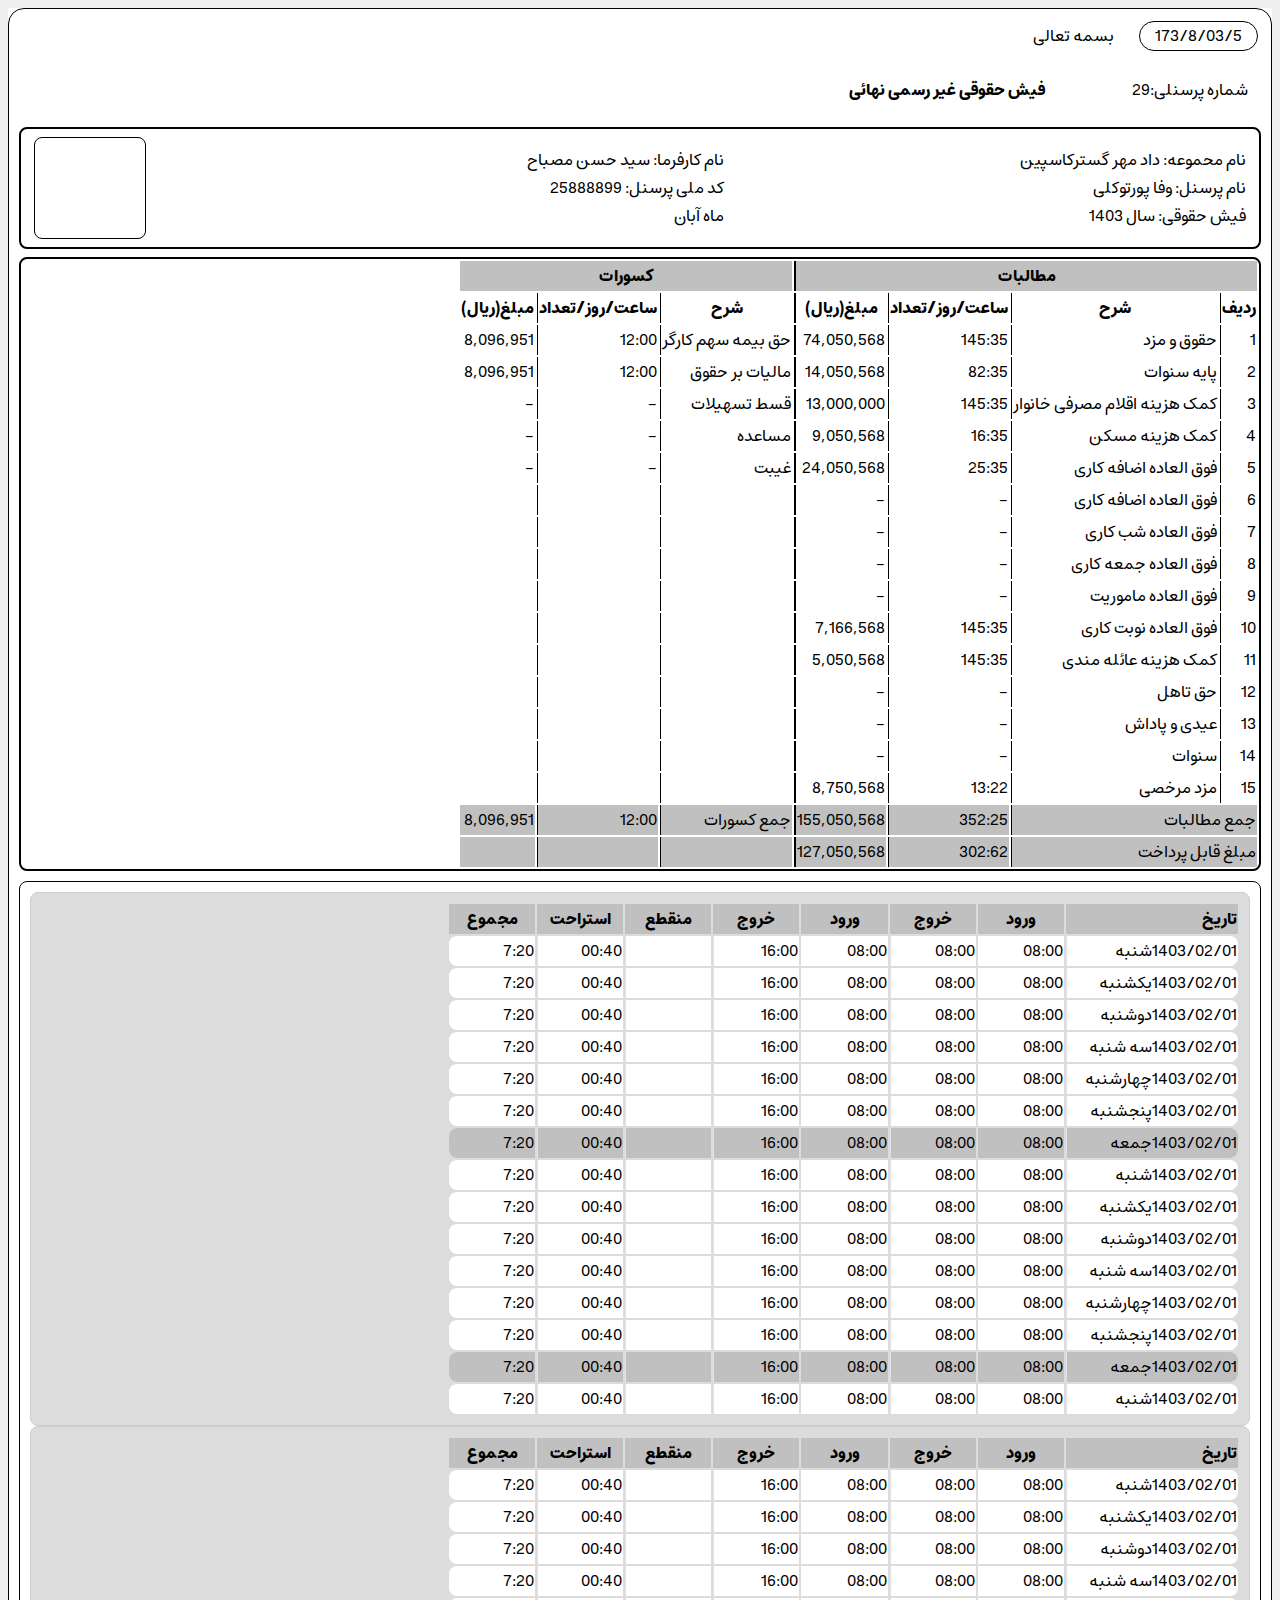
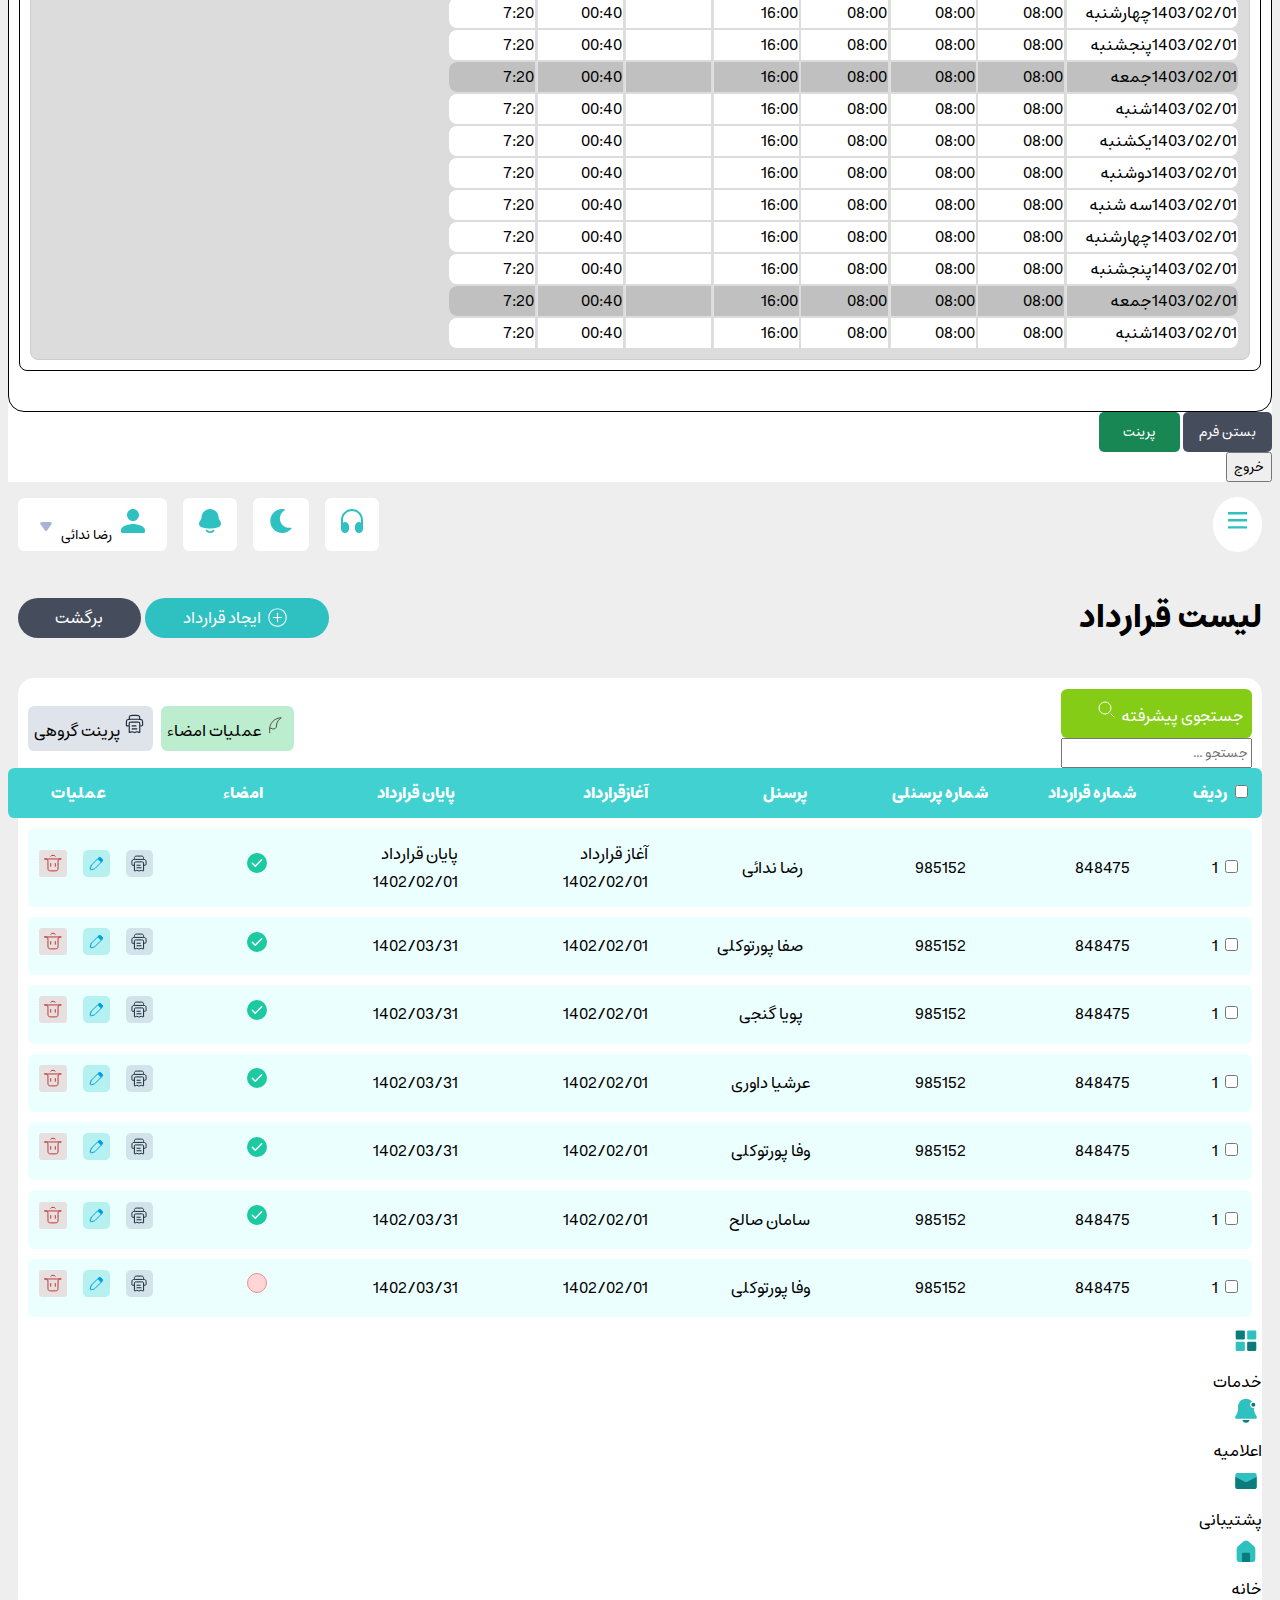
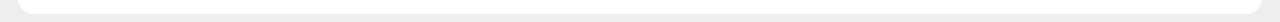
==== index.html @ 124da517 "first test" ====
<!DOCTYPE html>
<html dir="rtl" lang="en">
    <head>
    <meta charset="UTF-8">
    <meta name="viewport" content="width=device-width, initial-scale=1.0">
    <title>Document</title>
    <link rel="stylesheet" href="style.css">
    <link href="bootstrap-5.0.2-dist/css/bootstrap.css">
    <link href="https://cdn.jsdelivr.net/npm/bootstrap@5.0.2/dist/css/bootstrap.min.css" rel="stylesheet" integrity="sha384-EVSTQN3/azprG1Anm3QDgpJLIm9Nao0Yz1ztcQTwFspd3yD65VohhpuuCOmLASjC" crossorigin="anonymous">
</head>
<body>
    <div class="modal fade" id="printModal" tabindex="-1" aria-hidden="true" >
        <div style="max-width: 1400px;" class="modal-dialog">
          <div class="modal-content">
            <div  class="modal-body">
                <div id="place">
                    <div id="print" class="p-3">
                        <div style="border: 1px solid; padding: 10px; border-radius: 1rem; " class="mx-4">
                            <table class="w-100">
                                <tbody>
                                    <tr>
                                        <td style="width: 33%;">
                                            <span style="border: 1px solid; padding: 0 15px; border-radius: 1rem;">173/8/03/5</span>
                                        </td>
                                        <td style="width: 33%; text-align: center;">
                                            <span >بسمه تعالی</span>
                                        </td>
                                        <td style="width: 33%;">
                                        </td>
                                    </tr>
                                </tbody>
                            </table>
                            <table style="margin: 20px 10px;" class="w-100">
                                <tbody>
                                    <tr>
                                        <td style="width: 33%;">
                                            <span>شماره پرسنلی:29</span>
                                        </td>
                                        <td style="width: 33%; font-weight:700 ; text-align: center;">
                                            <span >فیش حقوقی غیر رسمی نهائی</span>
                                        </td>
                                        <td style="width: 33%;">
                                            <div></div>
                                        </td>
                                    </tr>
                                </tbody>
                            </table>
                            <div style="border: 2px solid;border-radius:8px; padding:5px 10px;">
                                <table class="w-100">
                                    <tbody>
                                        <tr>
                                            <td style="width: 45%;">
                                                <div>
                                                    <span>نام محموعه: داد مهر گسترکاسپین</span>
                                                </div>
                                                <div class="mt-2">
                                                    <span>نام پرسنل: وفا پورتوکلی</span>
                                                </div>
                                                <div class="mt-2">
                                                    <span>فیش حقوقی: سال 1403</span>
                                                </div>
                                            </td>
                                            <td style="width:50%; " >
                                                <div class="">
                                                    <span >نام کارفرما: سید حسن مصباح</span>
                                                </div>
                                                <div>
                                                    <span >کد ملی پرسنل: 25888899</span>
                                                </div>
                                                <div class>
                                                    <span >ماه آبان</span>
                                                </div>
                                            </td>
                                            <td style="width: 5%;">
                                                <div style="border: 1px solid; width: 110px; height:100px; border-radius: 8px;">
                                                </div>
                                            </td>
                                        </tr>
                                    </tbody>
                                </table>
                            </div>
                            <div style="overflow: hidden;border: 2px solid; border-radius: 8px ; margin-top: 8px;">
                                <table class="m-0 estesna w-100 text-center table table-striped">
                                    <thead>
                                        <tr style="background-color: silver; border-bottom: 1px solid !important;">
                                            <th style="border-left: 2px solid !important;" colspan="4">مطالبات</th>
                                            <th style="border-left: none !important;" colspan="3">کسورات</th>
                                        </tr>
                                        <tr style="border-bottom: 1px solid !important;">
                                            <th class="tableBorder">ردیف</th>
                                            <th>شرح</th>
                                            <th>ساعت/روز/تعداد</th>
                                            <th style="border-left: 2px solid !important;">مبلغ(ریال)</th>
                                            <th>شرح</th>
                                            <th>ساعت/روز/تعداد</th>
                                            <th style="border-left: none !important;" >مبلغ(ریال)</th>
                                        </tr>
                                    </thead>
                                    <tbody>
                                        <tr>
                                            <td class="tableBorder">1</td>
                                            <td >حقوق و مزد</td>
                                            <td>145:35</td>
                                            <td style="border-left: 2px solid !important;">74,050,568</td>
                                            <td>حق بیمه سهم کارگر</td>
                                            <td >12:00</td>
                                            <td style="border-left: none !important;">8,096,951</td>
                                        </tr>
                                        <tr>
                                            <td class="tableBorder">2</td>
                                            <td >پایه سنوات</td>
                                            <td>82:35</td>
                                            <td style="border-left: 2px solid !important;">14,050,568</td>
                                            <td>مالیات بر حقوق</td>
                                            <td>12:00</td>
                                            <td style="border-left: none !important;" style="border-left: none !important;">8,096,951</td>
                                        </tr>
                                        <tr>
                                            <td class="tableBorder">3</td>
                                            <td >کمک هزینه اقلام مصرفی خانوار</td>
                                            <td>145:35</td>
                                            <td style="border-left: 2px solid !important;">13,000,000</td>
                                            <td>قسط تسهیلات</td>
                                            <td>-</td>
                                            <td style="border-left: none !important;">-</td>
                                        </tr>
                                        <tr>
                                            <td class="tableBorder">4</td>
                                            <td >کمک هزینه مسکن</td>
                                            <td>16:35</td>
                                            <td style="border-left: 2px solid !important;">9,050,568</td>
                                            <td>مساعده</td>
                                            <td>-</td>
                                            <td style="border-left: none !important;">-</td>
                                        </tr>
                                        <tr>
                                            <td class="tableBorder">5</td>
                                            <td >فوق العاده اضافه کاری</td>
                                            <td>25:35</td>
                                            <td style="border-left: 2px solid !important;">24,050,568</td>
                                            <td>غیبت</td>
                                            <td>-</td>
                                            <td style="border-left: none !important;">-</td>
                                        </tr>
                                        <tr>
                                            <td class="tableBorder">6</td>
                                            <td >فوق العاده اضافه کاری</td>
                                            <td>-</td>
                                            <td style="border-left: 2px solid !important;">-</td>
                                            <td></td>
                                            <td></td>
                                            <td style="border-left: none !important;"></td>
                                        </tr>
                                        <tr>
                                            <td >7</td>
                                            <td >فوق العاده شب کاری</td>
                                            <td>-</td>
                                            <td style="border-left: 2px solid !important;">-</td>
                                            <td></td>
                                            <td></td>
                                            <td style="border-left: none !important;"></td>
                                        </tr>
                                        <tr>
                                            <td>8</td>
                                            <td >فوق العاده جمعه کاری</td>
                                            <td>-</td>
                                            <td style="border-left: 2px solid !important;">-</td>
                                            <td></td>
                                            <td></td>
                                            <td style="border-left: none !important;"></td>
                                        </tr>
                                        <tr>
                                            <td>9</td>
                                            <td >فوق العاده ماموریت</td>
                                            <td>-</td>
                                            <td style="border-left: 2px solid !important;">-</td>
                                            <td></td>
                                            <td></td>
                                            <td style="border-left: none !important;"></td>
                                        </tr>
                                        <tr>
                                            <td>10</td>
                                            <td >فوق العاده نوبت کاری</td>
                                            <td>145:35</td>
                                            <td style="border-left: 2px solid !important;">7,166,568</td>
                                            <td></td>
                                            <td></td>
                                            <td style="border-left: none !important;"></td>
                                        </tr>
                                        <tr>
                                            <td>11</td>
                                            <td >کمک هزینه عائله مندی</td>
                                            <td>145:35</td>
                                            <td style="border-left: 2px solid !important;">5,050,568</td>
                                            <td></td>
                                            <td></td>
                                            <td style="border-left: none !important;"></td>
                                        </tr>
                                        <tr>
                                            <td>12</td>
                                            <td >حق تاهل</td>
                                            <td>-</td>
                                            <td style="border-left: 2px solid !important;">-</td>
                                            <td></td>
                                            <td></td>
                                            <td style="border-left: none !important;"></td>
                                        </tr>
                                        <tr>
                                            <td>13</td>
                                            <td >عیدی و پاداش</td>
                                            <td>-</td>
                                            <td style="border-left: 2px solid !important;">-</td>
                                            <td></td>
                                            <td></td>
                                            <td style="border-left: none !important;"></td>
                                        </tr>
                                        <tr>
                                            <td>14</td>
                                            <td >سنوات</td>
                                            <td>-</td>
                                            <td style="border-left: 2px solid !important;">-</td>
                                            <td></td>
                                            <td></td>
                                            <td style="border-left: none !important;"></td>
                                        </tr>
                                        <tr>
                                            <td>15</td>
                                            <td>مزد مرخصی</td>
                                            <td>13:22</td>
                                            <td style="border-left: 2px solid !important;">8,750,568</td>
                                            <td></td>
                                            <td></td>
                                            <td style="border-left: none !important;"></td>
                                        </tr>
                                        <tr style="border-top: 1px solid black !important; border-bottom: 1px solid !important; background-color: silver;">
                                            <td colspan="2">جمع مطالبات</td>
                                            <td>352:25</td>
                                            <td style="border-left: 2px solid !important;">155,050,568</td>
                                            <td>جمع کسورات</td>
                                            <td>12:00</td>
                                            <td style="border-left: none !important;">8,096,951</td>
                                        </tr>
                                        <tr style="background-color:silver;">
                                            <td colspan="2">مبلغ قابل پرداخت</td>
                                            <td>302:62</td>
                                            <td style="border-left: 2px solid !important;">127,050,568</td>
                                            <td></td>
                                            <td></td>
                                            <td style="border-left: none !important;"></td>
                                        </tr>
                
                                    </tbody>
                                </table>
                            </div>
                
                            <div style="border: 1px solid; border-radius: 8px; margin-top: 10px;margin-bottom: 30px; padding: 10px;" class="row mx-1">
                                <div style="background-color: #DDDCDC; border: 1px solid #CCCCCC;padding: 5px; border-radius: 8px;" class="col-6">
                                    <div style="border-radius: 4px;padding: 4px; width: 100%;">
                                        <table class="w-100 text-center table">
                                            <thead style="border: 1px solid;">
                                                <tr style=" background-color: silver !important;">
                                                    <th style=" width: 20%; text-align: right;" >تاریخ</th>
                                                    <th style=" width: 10%;">ورود</th>
                                                    <th style=" width: 10%;">خروج</th>
                                                    <th style=" width: 10%;">ورود</th>
                                                    <th style=" width: 10%;">خروج</th>
                                                    <th style=" width: 10%;">منقطع</th>
                                                    <th style=" width: 10%;">استراحت</th>
                                                    <th style=" width: 10%;">مجموع</th>
                                                </tr>
                                            </thead>
                                            <tbody style="background-color: white; ">
                                                <tr>
                                                    <td style=" border-left:1px solid #e2e2e2; border-radius: 0 8px 8px 0; text-align: right;">1403/02/01شنبه</td>
                                                    <td >08:00</td>
                                                    <td style="border-left: 1px solid #e2e2e2;">08:00</td>
                                                    <td>08:00</td>
                                                    <td style="border-left: 1px solid #e2e2e2;">16:00</td>
                                                    <td style="border-left: 1px solid #e2e2e2;"></td>
                                                    <td style="border-left: 1px solid #e2e2e2;">00:40</td>
                                                    <td style="border-radius:8px 0 0 8px ;">7:20</td>
                                                </tr>
                                                <tr>
                                                    <td style=" border-left:1px solid #e2e2e2; border-radius: 0 8px 8px 0; text-align: right;">1403/02/01یکشنبه</td>
                                                    <td >08:00</td>
                                                    <td style="border-left: 1px solid #e2e2e2;">08:00</td>
                                                    <td>08:00</td>
                                                    <td style="border-left: 1px solid #e2e2e2;">16:00</td>
                                                    <td style="border-left: 1px solid #e2e2e2;"></td>
                                                    <td style="border-left: 1px solid #e2e2e2;">00:40</td>
                                                    <td style="border-radius:8px 0 0 8px ;">7:20</td>
                                                </tr>
                                                <tr>
                                                    <td style=" border-left:1px solid #e2e2e2; border-radius: 0 8px 8px 0; text-align: right;">1403/02/01دوشنبه</td>
                                                    <td >08:00</td>
                                                    <td style="border-left: 1px solid #e2e2e2;">08:00</td>
                                                    <td>08:00</td>
                                                    <td style="border-left: 1px solid #e2e2e2;">16:00</td>
                                                    <td style="border-left: 1px solid #e2e2e2;"></td>
                                                    <td style="border-left: 1px solid #e2e2e2;">00:40</td>
                                                    <td style="border-radius:8px 0 0 8px ;">7:20</td>
                                                </tr>
                                                <tr>
                                                    <td style=" border-left:1px solid #e2e2e2; border-radius: 0 8px 8px 0; text-align: right;">1403/02/01سه شنبه</td>
                                                    <td >08:00</td>
                                                    <td style="border-left: 1px solid #e2e2e2;">08:00</td>
                                                    <td>08:00</td>
                                                    <td style="border-left: 1px solid #e2e2e2;">16:00</td>
                                                    <td style="border-left: 1px solid #e2e2e2;"></td>
                                                    <td style="border-left: 1px solid #e2e2e2;">00:40</td>
                                                    <td style="border-radius:8px 0 0 8px ;">7:20</td>
                                                </tr>
                                                <tr>
                                                    <td style=" border-left:1px solid #e2e2e2; border-radius: 0 8px 8px 0; text-align: right;">1403/02/01چهارشنبه</td>
                                                    <td >08:00</td>
                                                    <td style="border-left: 1px solid #e2e2e2;">08:00</td>
                                                    <td>08:00</td>
                                                    <td style="border-left: 1px solid #e2e2e2;">16:00</td>
                                                    <td style="border-left: 1px solid #e2e2e2;"></td>
                                                    <td style="border-left: 1px solid #e2e2e2;">00:40</td>
                                                    <td style="border-radius:8px 0 0 8px ;">7:20</td>
                                                </tr>
                                                <tr>
                                                    <td style=" border-left:1px solid #e2e2e2; border-radius: 0 8px 8px 0; text-align: right;">1403/02/01پنجشنبه</td>
                                                    <td >08:00</td>
                                                    <td style="border-left: 1px solid #e2e2e2;">08:00</td>
                                                    <td>08:00</td>
                                                    <td style="border-left: 1px solid #e2e2e2;">16:00</td>
                                                    <td style="border-left: 1px solid #e2e2e2;"></td>
                                                    <td style="border-left: 1px solid #e2e2e2;">00:40</td>
                                                    <td style="border-radius:8px 0 0 8px ;">7:20</td>
                                                </tr>
                                                <tr style="background-color: silver;">
                                                    <td style=" border-left:1px solid #e2e2e2; border-radius: 0 8px 8px 0; text-align: right;">1403/02/01جمعه</td>
                                                    <td >08:00</td>
                                                    <td style="border-left: 1px solid #e2e2e2;">08:00</td>
                                                    <td>08:00</td>
                                                    <td style="border-left: 1px solid #e2e2e2;">16:00</td>
                                                    <td style="border-left: 1px solid #e2e2e2;"></td>
                                                    <td style="border-left: 1px solid #e2e2e2;">00:40</td>
                                                    <td style="border-radius:8px 0 0 8px ;">7:20</td>
                                                </tr>
                                                <tr>
                                                    <td style=" border-left:1px solid #e2e2e2; border-radius: 0 8px 8px 0; text-align: right;">1403/02/01شنبه</td>
                                                    <td >08:00</td>
                                                    <td style="border-left: 1px solid #e2e2e2;">08:00</td>
                                                    <td>08:00</td>
                                                    <td style="border-left: 1px solid #e2e2e2;">16:00</td>
                                                    <td style="border-left: 1px solid #e2e2e2;"></td>
                                                    <td style="border-left: 1px solid #e2e2e2;">00:40</td>
                                                    <td style="border-radius:8px 0 0 8px ;">7:20</td>
                                                </tr>
                                                <tr>
                                                    <td style=" border-left:1px solid #e2e2e2; border-radius: 0 8px 8px 0; text-align: right;">1403/02/01یکشنبه</td>
                                                    <td >08:00</td>
                                                    <td style="border-left: 1px solid #e2e2e2;">08:00</td>
                                                    <td>08:00</td>
                                                    <td style="border-left: 1px solid #e2e2e2;">16:00</td>
                                                    <td style="border-left: 1px solid #e2e2e2;"></td>
                                                    <td style="border-left: 1px solid #e2e2e2;">00:40</td>
                                                    <td style="border-radius:8px 0 0 8px ;">7:20</td>
                                                </tr>
                                                <tr>
                                                    <td style=" border-left:1px solid #e2e2e2; border-radius: 0 8px 8px 0; text-align: right;">1403/02/01دوشنبه</td>
                                                    <td >08:00</td>
                                                    <td style="border-left: 1px solid #e2e2e2;">08:00</td>
                                                    <td>08:00</td>
                                                    <td style="border-left: 1px solid #e2e2e2;">16:00</td>
                                                    <td style="border-left: 1px solid #e2e2e2;"></td>
                                                    <td style="border-left: 1px solid #e2e2e2;">00:40</td>
                                                    <td style="border-radius:8px 0 0 8px ;">7:20</td>
                                                </tr>
                                                <tr>
                                                    <td style=" border-left:1px solid #e2e2e2; border-radius: 0 8px 8px 0; text-align: right;">1403/02/01سه شنبه</td>
                                                    <td >08:00</td>
                                                    <td style="border-left: 1px solid #e2e2e2;">08:00</td>
                                                    <td>08:00</td>
                                                    <td style="border-left: 1px solid #e2e2e2;">16:00</td>
                                                    <td style="border-left: 1px solid #e2e2e2;"></td>
                                                    <td style="border-left: 1px solid #e2e2e2;">00:40</td>
                                                    <td style="border-radius:8px 0 0 8px ;">7:20</td>
                                                </tr>
                                                <tr>
                                                    <td style=" border-left:1px solid #e2e2e2; border-radius: 0 8px 8px 0; text-align: right;">1403/02/01چهارشنبه</td>
                                                    <td >08:00</td>
                                                    <td style="border-left: 1px solid #e2e2e2;">08:00</td>
                                                    <td>08:00</td>
                                                    <td style="border-left: 1px solid #e2e2e2;">16:00</td>
                                                    <td style="border-left: 1px solid #e2e2e2;"></td>
                                                    <td style="border-left: 1px solid #e2e2e2;">00:40</td>
                                                    <td style="border-radius:8px 0 0 8px ;">7:20</td>
                                                </tr>
                                                <tr>
                                                    <td style=" border-left:1px solid #e2e2e2; border-radius: 0 8px 8px 0; text-align: right;">1403/02/01پنجشنبه</td>
                                                    <td >08:00</td>
                                                    <td style="border-left: 1px solid #e2e2e2;">08:00</td>
                                                    <td>08:00</td>
                                                    <td style="border-left: 1px solid #e2e2e2;">16:00</td>
                                                    <td style="border-left: 1px solid #e2e2e2;"></td>
                                                    <td style="border-left: 1px solid #e2e2e2;">00:40</td>
                                                    <td style="border-radius:8px 0 0 8px ;">7:20</td>
                                                </tr>
                                                <tr style="background-color: silver;">
                                                    <td style=" border-left:1px solid #e2e2e2; border-radius: 0 8px 8px 0; text-align: right;">1403/02/01جمعه</td>
                                                    <td >08:00</td>
                                                    <td style="border-left: 1px solid #e2e2e2;">08:00</td>
                                                    <td>08:00</td>
                                                    <td style="border-left: 1px solid #e2e2e2;">16:00</td>
                                                    <td style="border-left: 1px solid #e2e2e2;"></td>
                                                    <td style="border-left: 1px solid #e2e2e2;">00:40</td>
                                                    <td style="border-radius:8px 0 0 8px ;">7:20</td>
                                                </tr>
                                                <tr>
                                                    <td style=" border-left:1px solid #e2e2e2; border-radius: 0 8px 8px 0; text-align: right;">1403/02/01شنبه</td>
                                                    <td >08:00</td>
                                                    <td style="border-left: 1px solid #e2e2e2;">08:00</td>
                                                    <td>08:00</td>
                                                    <td style="border-left: 1px solid #e2e2e2;">16:00</td>
                                                    <td style="border-left: 1px solid #e2e2e2;"></td>
                                                    <td style="border-left: 1px solid #e2e2e2;">00:40</td>
                                                    <td style="border-radius:8px 0 0 8px ;">7:20</td>
                                                </tr>
                                            </tbody>
                                        </table>
                                    </div>
                                </div>
                                <div style="background-color: #DDDCDC; border: 1px solid #CCCCCC;padding: 5px; border-radius: 8px;" class="col-6">
                                    <div style="border-radius: 4px;padding: 4px; width: 100%;">
                                        <table class="w-100 text-center table">
                                            <thead style="border: 1px solid;">
                                                <tr style=" background-color: silver !important;">
                                                    <th style=" width: 20%; text-align: right;" >تاریخ</th>
                                                    <th style=" width: 10%;">ورود</th>
                                                    <th style=" width: 10%;">خروج</th>
                                                    <th style=" width: 10%;">ورود</th>
                                                    <th style=" width: 10%;">خروج</th>
                                                    <th style=" width: 10%;">منقطع</th>
                                                    <th style=" width: 10%;">استراحت</th>
                                                    <th style=" width: 10%;">مجموع</th>
                                                </tr>
                                            </thead>
                                            <tbody style="background-color: white; ">
                                                <tr>
                                                    <td style=" border-left:1px solid #e2e2e2; border-radius: 0 8px 8px 0; text-align: right;">1403/02/01شنبه</td>
                                                    <td >08:00</td>
                                                    <td style="border-left: 1px solid #e2e2e2;">08:00</td>
                                                    <td>08:00</td>
                                                    <td style="border-left: 1px solid #e2e2e2;">16:00</td>
                                                    <td style="border-left: 1px solid #e2e2e2;"></td>
                                                    <td style="border-left: 1px solid #e2e2e2;">00:40</td>
                                                    <td style="border-radius:8px 0 0 8px ;">7:20</td>
                                                </tr>
                                                <tr>
                                                    <td style=" border-left:1px solid #e2e2e2; border-radius: 0 8px 8px 0; text-align: right;">1403/02/01یکشنبه</td>
                                                    <td >08:00</td>
                                                    <td style="border-left: 1px solid #e2e2e2;">08:00</td>
                                                    <td>08:00</td>
                                                    <td style="border-left: 1px solid #e2e2e2;">16:00</td>
                                                    <td style="border-left: 1px solid #e2e2e2;"></td>
                                                    <td style="border-left: 1px solid #e2e2e2;">00:40</td>
                                                    <td style="border-radius:8px 0 0 8px ;">7:20</td>
                                                </tr>
                                                <tr>
                                                    <td style=" border-left:1px solid #e2e2e2; border-radius: 0 8px 8px 0; text-align: right;">1403/02/01دوشنبه</td>
                                                    <td >08:00</td>
                                                    <td style="border-left: 1px solid #e2e2e2;">08:00</td>
                                                    <td>08:00</td>
                                                    <td style="border-left: 1px solid #e2e2e2;">16:00</td>
                                                    <td style="border-left: 1px solid #e2e2e2;"></td>
                                                    <td style="border-left: 1px solid #e2e2e2;">00:40</td>
                                                    <td style="border-radius:8px 0 0 8px ;">7:20</td>
                                                </tr>
                                                <tr>
                                                    <td style=" border-left:1px solid #e2e2e2; border-radius: 0 8px 8px 0; text-align: right;">1403/02/01سه شنبه</td>
                                                    <td >08:00</td>
                                                    <td style="border-left: 1px solid #e2e2e2;">08:00</td>
                                                    <td>08:00</td>
                                                    <td style="border-left: 1px solid #e2e2e2;">16:00</td>
                                                    <td style="border-left: 1px solid #e2e2e2;"></td>
                                                    <td style="border-left: 1px solid #e2e2e2;">00:40</td>
                                                    <td style="border-radius:8px 0 0 8px ;">7:20</td>
                                                </tr>
                                                <tr>
                                                    <td style=" border-left:1px solid #e2e2e2; border-radius: 0 8px 8px 0; text-align: right;">1403/02/01چهارشنبه</td>
                                                    <td >08:00</td>
                                                    <td style="border-left: 1px solid #e2e2e2;">08:00</td>
                                                    <td>08:00</td>
                                                    <td style="border-left: 1px solid #e2e2e2;">16:00</td>
                                                    <td style="border-left: 1px solid #e2e2e2;"></td>
                                                    <td style="border-left: 1px solid #e2e2e2;">00:40</td>
                                                    <td style="border-radius:8px 0 0 8px ;">7:20</td>
                                                </tr>
                                                <tr>
                                                    <td style=" border-left:1px solid #e2e2e2; border-radius: 0 8px 8px 0; text-align: right;">1403/02/01پنجشنبه</td>
                                                    <td >08:00</td>
                                                    <td style="border-left: 1px solid #e2e2e2;">08:00</td>
                                                    <td>08:00</td>
                                                    <td style="border-left: 1px solid #e2e2e2;">16:00</td>
                                                    <td style="border-left: 1px solid #e2e2e2;"></td>
                                                    <td style="border-left: 1px solid #e2e2e2;">00:40</td>
                                                    <td style="border-radius:8px 0 0 8px ;">7:20</td>
                                                </tr>
                                                <tr style="background-color: silver;">
                                                    <td style=" border-left:1px solid #e2e2e2; border-radius: 0 8px 8px 0; text-align: right;">1403/02/01جمعه</td>
                                                    <td >08:00</td>
                                                    <td style="border-left: 1px solid #e2e2e2;">08:00</td>
                                                    <td>08:00</td>
                                                    <td style="border-left: 1px solid #e2e2e2;">16:00</td>
                                                    <td style="border-left: 1px solid #e2e2e2;"></td>
                                                    <td style="border-left: 1px solid #e2e2e2;">00:40</td>
                                                    <td style="border-radius:8px 0 0 8px ;">7:20</td>
                                                </tr>
                                                <tr>
                                                    <td style=" border-left:1px solid #e2e2e2; border-radius: 0 8px 8px 0; text-align: right;">1403/02/01شنبه</td>
                                                    <td >08:00</td>
                                                    <td style="border-left: 1px solid #e2e2e2;">08:00</td>
                                                    <td>08:00</td>
                                                    <td style="border-left: 1px solid #e2e2e2;">16:00</td>
                                                    <td style="border-left: 1px solid #e2e2e2;"></td>
                                                    <td style="border-left: 1px solid #e2e2e2;">00:40</td>
                                                    <td style="border-radius:8px 0 0 8px ;">7:20</td>
                                                </tr>
                                                <tr>
                                                    <td style=" border-left:1px solid #e2e2e2; border-radius: 0 8px 8px 0; text-align: right;">1403/02/01یکشنبه</td>
                                                    <td >08:00</td>
                                                    <td style="border-left: 1px solid #e2e2e2;">08:00</td>
                                                    <td>08:00</td>
                                                    <td style="border-left: 1px solid #e2e2e2;">16:00</td>
                                                    <td style="border-left: 1px solid #e2e2e2;"></td>
                                                    <td style="border-left: 1px solid #e2e2e2;">00:40</td>
                                                    <td style="border-radius:8px 0 0 8px ;">7:20</td>
                                                </tr>
                                                <tr>
                                                    <td style=" border-left:1px solid #e2e2e2; border-radius: 0 8px 8px 0; text-align: right;">1403/02/01دوشنبه</td>
                                                    <td >08:00</td>
                                                    <td style="border-left: 1px solid #e2e2e2;">08:00</td>
                                                    <td>08:00</td>
                                                    <td style="border-left: 1px solid #e2e2e2;">16:00</td>
                                                    <td style="border-left: 1px solid #e2e2e2;"></td>
                                                    <td style="border-left: 1px solid #e2e2e2;">00:40</td>
                                                    <td style="border-radius:8px 0 0 8px ;">7:20</td>
                                                </tr>
                                                <tr>
                                                    <td style=" border-left:1px solid #e2e2e2; border-radius: 0 8px 8px 0; text-align: right;">1403/02/01سه شنبه</td>
                                                    <td >08:00</td>
                                                    <td style="border-left: 1px solid #e2e2e2;">08:00</td>
                                                    <td>08:00</td>
                                                    <td style="border-left: 1px solid #e2e2e2;">16:00</td>
                                                    <td style="border-left: 1px solid #e2e2e2;"></td>
                                                    <td style="border-left: 1px solid #e2e2e2;">00:40</td>
                                                    <td style="border-radius:8px 0 0 8px ;">7:20</td>
                                                </tr>
                                                <tr>
                                                    <td style=" border-left:1px solid #e2e2e2; border-radius: 0 8px 8px 0; text-align: right;">1403/02/01چهارشنبه</td>
                                                    <td >08:00</td>
                                                    <td style="border-left: 1px solid #e2e2e2;">08:00</td>
                                                    <td>08:00</td>
                                                    <td style="border-left: 1px solid #e2e2e2;">16:00</td>
                                                    <td style="border-left: 1px solid #e2e2e2;"></td>
                                                    <td style="border-left: 1px solid #e2e2e2;">00:40</td>
                                                    <td style="border-radius:8px 0 0 8px ;">7:20</td>
                                                </tr>
                                                <tr>
                                                    <td style=" border-left:1px solid #e2e2e2; border-radius: 0 8px 8px 0; text-align: right;">1403/02/01پنجشنبه</td>
                                                    <td >08:00</td>
                                                    <td style="border-left: 1px solid #e2e2e2;">08:00</td>
                                                    <td>08:00</td>
                                                    <td style="border-left: 1px solid #e2e2e2;">16:00</td>
                                                    <td style="border-left: 1px solid #e2e2e2;"></td>
                                                    <td style="border-left: 1px solid #e2e2e2;">00:40</td>
                                                    <td style="border-radius:8px 0 0 8px ;">7:20</td>
                                                </tr>
                                                <tr style="background-color: silver;">
                                                    <td style=" border-left:1px solid #e2e2e2; border-radius: 0 8px 8px 0; text-align: right;">1403/02/01جمعه</td>
                                                    <td >08:00</td>
                                                    <td style="border-left: 1px solid #e2e2e2;">08:00</td>
                                                    <td>08:00</td>
                                                    <td style="border-left: 1px solid #e2e2e2;">16:00</td>
                                                    <td style="border-left: 1px solid #e2e2e2;"></td>
                                                    <td style="border-left: 1px solid #e2e2e2;">00:40</td>
                                                    <td style="border-radius:8px 0 0 8px ;">7:20</td>
                                                </tr>
                                                <tr>
                                                    <td style=" border-left:1px solid #e2e2e2; border-radius: 0 8px 8px 0; text-align: right;">1403/02/01شنبه</td>
                                                    <td >08:00</td>
                                                    <td style="border-left: 1px solid #e2e2e2;">08:00</td>
                                                    <td>08:00</td>
                                                    <td style="border-left: 1px solid #e2e2e2;">16:00</td>
                                                    <td style="border-left: 1px solid #e2e2e2;"></td>
                                                    <td style="border-left: 1px solid #e2e2e2;">00:40</td>
                                                    <td style="border-radius:8px 0 0 8px ;">7:20</td>
                                                </tr>
                                            </tbody>
                                        </table>
                                    </div>
                                </div>
                            </div>
                        </div>
                        <div class="mt-3 mx-4" id="footer-button">
                            <button data-bs-dismiss="modal" style="background-color:#454D5C; color: white; border: none; padding: .5rem 1rem; border-radius: 5px;">بستن فرم</button>
                            <button id="print-modal" style="background-color:#198754; color: white; border: none; padding: .5rem 1.5rem; border-radius: 5px;">پرینت</button>
                        </div>
                    </div>
                </div>
            </div>
            <div class="modal-footer justify-content-center">
              <button type="button" class="btn btn-secondary" data-bs-dismiss="modal">خروج</button>
            </div>
          </div>
        </div>
    </div>

    <div id="container">
        <!-- slidebar -->
        <div id="sideBar">
            <div class="logo">
                <svg width="116" height="116" viewBox="0 0 116 116" fill="none" xmlns="http://www.w3.org/2000/svg">
                    <path d="M16.1426 53.657L33.6261 42.3713V70.4851L57.9687 85.0907L81.8682 70.4851V57.2066H57.9687L81.8682 41.9375H99.7937V82.2139L57.9687 106.556L16.1426 82.2139V53.657Z" fill="white"/>
                    <path d="M45.3549 51.0109V35.2987L73.5788 18.2583L86.6358 26.0036L45.3549 51.0109Z" fill="white"/>
                    <path d="M57.6729 9.40649L69.375 15.8248L16.3177 48.8627V34.256L57.6729 9.40649Z" fill="white"/>
                </svg>
                
                
            </div>
            <div class="buttons">
                <button><svg width="25" height="25" viewBox="0 0 22 20" fill="none" xmlns="http://www.w3.org/2000/svg">
                    <path d="M4.90479 10.633C4.90479 9.50149 4.90479 8.93576 5.14786 8.43848C5.39094 7.94119 5.84744 7.57302 6.76045 6.83667L7.6461 6.12239C9.29634 4.79145 10.1215 4.12598 11.1043 4.12598C12.0872 4.12598 12.9123 4.79145 14.5626 6.12239L15.4482 6.83667C16.3612 7.57302 16.8177 7.94119 17.0608 8.43848C17.3039 8.93576 17.3039 9.50149 17.3039 10.633V14.1666C17.3039 15.738 17.3039 16.5236 16.7851 17.0118C16.2663 17.4999 15.4313 17.4999 13.7613 17.4999H8.44739C6.77739 17.4999 5.94239 17.4999 5.42359 17.0118C4.90479 16.5236 4.90479 15.738 4.90479 14.1666V10.633Z" stroke="#F5F5F5" stroke-opacity="0.933333" stroke-width="1.5"/>
                    <path d="M13.3185 17.5V13.5C13.3185 12.9477 12.8708 12.5 12.3185 12.5H9.89026C9.33797 12.5 8.89026 12.9477 8.89026 13.5V17.5" stroke="#F5F5F5" stroke-opacity="0.933333" stroke-width="1.5" stroke-linecap="round" stroke-linejoin="round"/>
                </svg>
                صفحه اصلی</button>
                <button><svg width="25" height="25" viewBox="0 0 23 21" fill="none" xmlns="http://www.w3.org/2000/svg">
                    <path d="M19.7983 11V8.2C19.7983 7.0799 19.7983 6.51984 19.5804 6.09202C19.3886 5.71569 19.0826 5.40973 18.7063 5.21799C18.2785 5 17.7184 5 16.5983 5H7.99834C6.87823 5 6.31818 5 5.89036 5.21799C5.51403 5.40973 5.20807 5.71569 5.01633 6.09202C4.79834 6.51984 4.79834 7.07989 4.79834 8.2V13.8C4.79834 14.9201 4.79834 15.4802 5.01633 15.908C5.20807 16.2843 5.51403 16.5903 5.89036 16.782C6.31818 17 6.87823 17 7.99834 17H14.7983" stroke="#F5F5F5" stroke-opacity="0.933333" stroke-linecap="round"/>
                    <path d="M8.79834 13H12.7983" stroke="#F5F5F5" stroke-opacity="0.933333" stroke-linecap="round"/>
                    <path d="M8.79834 9H15.7983" stroke="#F5F5F5" stroke-opacity="0.933333" stroke-linecap="round"/>
                    <circle cx="18.7983" cy="15" r="1.5" stroke="#F5F5F5" stroke-opacity="0.933333"/>
                    <path d="M20.7983 20C20.7983 20 20.2983 19 18.7983 19C17.2983 19 16.7983 20 16.7983 20" stroke="#F5F5F5" stroke-opacity="0.933333" stroke-linecap="round"/>
                </svg>
                اطلاعات کارفرما</button>
                <button><svg width="25" height="25" viewBox="0 0 23 20" fill="none" xmlns="http://www.w3.org/2000/svg">
                    <path d="M13.5844 6.66663C13.5844 7.74295 12.6478 8.66663 11.4275 8.66663C10.2071 8.66663 9.27051 7.74295 9.27051 6.66663C9.27051 5.5903 10.2071 4.66663 11.4275 4.66663C12.6478 4.66663 13.5844 5.5903 13.5844 6.66663Z" stroke="#F5F5F5" stroke-opacity="0.933333" stroke-linecap="round"/>
                    <path d="M13.0359 5.46979C13.2016 5.19978 13.4517 4.97736 13.7584 4.83503C14.0654 4.69259 14.4124 4.63825 14.7548 4.68066C15.0971 4.72306 15.4149 4.85969 15.6689 5.06928C15.9226 5.27862 16.1004 5.55038 16.185 5.84769C16.2696 6.14466 16.2588 6.4581 16.1535 6.74995C16.0481 7.0422 15.8511 7.30339 15.5824 7.4974C15.3134 7.69161 14.986 7.80852 14.6413 7.82978C14.2965 7.85104 13.9544 7.77538 13.6589 7.61482" stroke="#F5F5F5" stroke-opacity="0.933333"/>
                    <path d="M9.819 5.46979C9.65332 5.19978 9.40326 4.97736 9.09651 4.83503C8.78956 4.69259 8.44249 4.63825 8.10015 4.68066C7.75786 4.72306 7.44004 4.85969 7.18604 5.06928C6.93235 5.27862 6.75455 5.55038 6.66988 5.84769C6.58532 6.14466 6.5961 6.4581 6.70139 6.74995C6.80683 7.0422 7.00379 7.30339 7.2725 7.4974C7.54149 7.69161 7.86892 7.80852 8.21365 7.82978C8.55841 7.85104 8.90051 7.77538 9.19607 7.61482" stroke="#F5F5F5" stroke-opacity="0.933333"/>
                    <path d="M11.4275 10.4166C14.9066 10.4166 15.9008 12.9673 16.1849 14.4251C16.2905 14.9672 15.8508 15.4166 15.2985 15.4166H7.5564C7.00411 15.4166 6.56441 14.9672 6.67006 14.4251C6.95415 12.9673 7.94834 10.4166 11.4275 10.4166Z" stroke="#F5F5F5" stroke-opacity="0.933333" stroke-linecap="round"/>
                    <path d="M17.8387 12.6647L17.3589 12.8053V12.8053L17.8387 12.6647ZM12.3903 10.4883L12.0314 10.1401L11.359 10.8331L12.313 10.9823L12.3903 10.4883ZM16.0163 13.75L15.5384 13.897L15.6469 14.25H16.0163V13.75ZM14.5273 10.0834C15.3863 10.0834 15.9924 10.4591 16.4406 10.9853C16.9007 11.5255 17.1875 12.2203 17.3589 12.8053L18.3185 12.524C18.1282 11.8745 17.7911 11.0286 17.2018 10.3368C16.6006 9.63096 15.7318 9.08337 14.5273 9.08337V10.0834ZM12.7491 10.8365C13.18 10.3924 13.7474 10.0834 14.5273 10.0834V9.08337C13.4414 9.08337 12.6244 9.52903 12.0314 10.1401L12.7491 10.8365ZM12.313 10.9823C14.331 11.2978 15.1731 12.7091 15.5384 13.897L16.4942 13.6031C16.0684 12.2183 15.011 10.392 12.4675 9.9943L12.313 10.9823ZM16.9579 13.25H16.0163V14.25H16.9579V13.25ZM17.3589 12.8053C17.393 12.9217 17.3657 13.0218 17.2997 13.101C17.2298 13.1849 17.1096 13.25 16.9579 13.25V14.25C17.8266 14.25 18.5954 13.4688 18.3185 12.524L17.3589 12.8053Z" fill="#F5F5F5" fill-opacity="0.933333"/>
                    <path d="M10.4647 10.4883L10.542 10.9823L11.496 10.8331L10.8236 10.1401L10.4647 10.4883ZM5.01625 12.6646L4.53643 12.524H4.53643L5.01625 12.6646ZM6.83868 13.75V14.25H7.20805L7.3166 13.897L6.83868 13.75ZM8.32774 10.0834C9.10759 10.0834 9.67498 10.3924 10.1059 10.8365L10.8236 10.1401C10.2306 9.52903 9.41357 9.08337 8.32774 9.08337V10.0834ZM5.49608 12.8053C5.6675 12.2203 5.95429 11.5255 6.41443 10.9853C6.86257 10.4591 7.46865 10.0834 8.32774 10.0834V9.08337C7.12317 9.08337 6.25441 9.63096 5.65316 10.3368C5.06391 11.0286 4.72678 11.8745 4.53643 12.524L5.49608 12.8053ZM5.89705 13.25C5.74539 13.25 5.62519 13.1849 5.55524 13.101C5.48927 13.0218 5.46195 12.9217 5.49608 12.8053L4.53643 12.524C4.25958 13.4688 5.02841 14.25 5.89705 14.25V13.25ZM6.83868 13.25H5.89705V14.25H6.83868V13.25ZM7.3166 13.897C7.68186 12.7091 8.52397 11.2978 10.542 10.9823L10.3875 9.9943C7.84401 10.392 6.78656 12.2183 6.36077 13.6031L7.3166 13.897Z" fill="#F5F5F5" fill-opacity="0.933333"/>
                </svg>
                اطلاعات کارگاه</button>
                <button><svg width="25" height="25" viewBox="0 0 23 20" fill="none" xmlns="http://www.w3.org/2000/svg">
                    <path d="M13.4479 2.82905L12.9507 2.88189V2.88189L13.4479 2.82905ZM13.3725 2.34688L13.8462 2.18701L13.8462 2.187L13.3725 2.34688ZM13.5873 3.66718L13.1316 3.87279L13.1316 3.8728L13.5873 3.66718ZM14.8306 4.19931L14.9965 4.671L14.8306 4.19931ZM15.5333 3.72162L15.2283 3.32543L15.5333 3.72162ZM15.6365 3.64216L15.3315 3.24596V3.24596L15.6365 3.64216ZM16.115 3.31717L15.9234 2.85532V2.85532L16.115 3.31717ZM16.9705 3.35951L17.2067 2.91882L16.9705 3.35951ZM17.4145 3.73014L17.7572 3.366V3.366L17.4145 3.73014ZM18.2065 4.47534L17.8639 4.83952L17.8687 4.84392L18.2065 4.47534ZM18.2065 4.47536L18.5492 4.11119L18.5444 4.10678L18.2065 4.47536ZM18.4848 4.75849L18.0836 5.0569L18.0836 5.0569L18.4848 4.75849ZM18.5405 5.86898L18.9694 6.12581L18.9694 6.12581L18.5405 5.86898ZM18.2918 6.17852L18.6691 6.5066V6.5066L18.2918 6.17852ZM17.8578 6.726L17.4105 6.50252L17.4105 6.50253L17.8578 6.726ZM18.413 8.11361L18.5827 7.64328L18.5826 7.64328L18.413 8.11361ZM19.1049 8.21054L19.0581 8.70834L19.1049 8.21054ZM19.2342 8.2227L19.281 7.7249L19.2342 8.2227ZM19.7175 8.29222L19.5635 8.76792L19.5635 8.76792L19.7175 8.29222ZM20.3856 9.02613L20.8736 8.91739L20.8736 8.91739L20.3856 9.02613ZM20.3856 10.9737L19.8976 10.865V10.865L20.3856 10.9737ZM19.7174 11.7077L19.5635 11.232L19.7174 11.7077ZM19.2343 11.7772L19.1875 11.2794L19.1845 11.2797L19.2343 11.7772ZM19.2343 11.7772L19.2811 12.275L19.284 12.2747L19.2343 11.7772ZM19.105 11.7894L19.0581 11.2916L19.0403 11.2932L19.0228 11.2962L19.105 11.7894ZM19.1049 11.7894L19.1518 12.2872L19.1695 12.2855L19.1871 12.2826L19.1049 11.7894ZM18.4135 11.8862L18.5831 12.3566L18.5831 12.3566L18.4135 11.8862ZM17.8582 13.274L18.3054 13.0505L18.3054 13.0505L17.8582 13.274ZM18.292 13.8211L18.692 13.5211L18.6811 13.5067L18.6693 13.4931L18.292 13.8211ZM18.292 13.8212L17.892 14.1212L17.9028 14.1356L17.9147 14.1492L18.292 13.8212ZM18.5404 14.1305L18.1115 14.3874L18.1115 14.3874L18.5404 14.1305ZM18.4848 15.2412L18.886 15.5396L18.886 15.5396L18.4848 15.2412ZM18.2067 15.5241L18.5493 15.8882L18.2067 15.5241ZM17.4146 16.2694L17.0719 15.9053H17.0719L17.4146 16.2694ZM16.9705 16.64L17.2067 17.0807L17.2067 17.0807L16.9705 16.64ZM16.115 16.6824L16.3066 16.2205L16.3066 16.2205L16.115 16.6824ZM15.6366 16.3574L15.9416 15.9612L15.9345 15.9557L15.9272 15.9505L15.6366 16.3574ZM15.6365 16.3574L15.3315 16.7536L15.3386 16.759L15.3459 16.7643L15.6365 16.3574ZM15.5335 16.2781L15.8385 15.8819L15.8385 15.8819L15.5335 16.2781ZM14.8305 15.8002L14.9963 15.3285L14.9963 15.3285L14.8305 15.8002ZM13.5874 16.3322L14.0432 16.5379L14.0432 16.5379L13.5874 16.3322ZM13.4479 17.1707L13.9382 17.2688L13.9427 17.2463L13.9451 17.2236L13.4479 17.1707ZM13.4479 17.1707L12.9576 17.0727L12.9528 17.0967L12.9504 17.121L13.4479 17.1707ZM13.4479 17.1708L13.9451 17.2236L13.9454 17.2205L13.4479 17.1708ZM13.3725 17.6531L12.8987 17.4932V17.4932L13.3725 17.6531ZM12.6429 18.3093L12.5339 17.8213L12.5339 17.8213L12.6429 18.3093ZM10.4633 18.3093L10.3543 18.7973H10.3543L10.4633 18.3093ZM9.73359 17.6531L10.2073 17.4932H10.2073L9.73359 17.6531ZM9.65819 17.1709L9.16099 17.2237L9.65819 17.1709ZM9.51871 16.3327L9.06295 16.5383L9.06295 16.5383L9.51871 16.3327ZM8.27545 15.8006L8.10959 15.3289L8.10958 15.3289L8.27545 15.8006ZM7.57277 16.2783L7.85012 16.6943L7.86429 16.6848L7.87778 16.6745L7.57277 16.2783ZM7.57276 16.2783L7.29541 15.8622L7.28124 15.8717L7.26775 15.8821L7.57276 16.2783ZM7.46952 16.3578L7.77453 16.7539L7.77453 16.7539L7.46952 16.3578ZM6.99099 16.6828L6.79946 16.2209L6.79946 16.2209L6.99099 16.6828ZM6.13554 16.6404L5.89934 17.0811L5.89935 17.0811L6.13554 16.6404ZM5.69143 16.2698L6.03407 15.9056L5.69143 16.2698ZM4.89947 15.5246L5.24211 15.1604L4.89947 15.5246ZM4.62116 15.2414L4.21997 15.5398L4.21997 15.5398L4.62116 15.2414ZM4.56554 14.131L4.13654 13.8741L4.13654 13.8741L4.56554 14.131ZM4.81417 13.8214L5.19156 14.1496L5.19828 14.1415L4.81417 13.8214ZM4.81417 13.8214L4.43678 13.4932L4.43006 13.5013L4.81417 13.8214ZM5.24826 13.2739L5.69554 13.4974L5.69554 13.4974L5.24826 13.2739ZM4.69303 11.8863L4.8627 11.416H4.86269L4.69303 11.8863ZM4.00108 11.7894L4.04792 11.2916L4.04792 11.2916L4.00108 11.7894ZM3.87189 11.7772L3.82449 12.275L3.82506 12.275L3.87189 11.7772ZM3.87186 11.7772L3.91927 11.2795L3.9187 11.2794L3.87186 11.7772ZM3.38858 11.7077L3.54256 11.232L3.54256 11.232L3.38858 11.7077ZM2.72047 10.9738L2.23243 11.0825H2.23243L2.72047 10.9738ZM2.72048 9.02606L2.23246 8.91729L2.72048 9.02606ZM3.3885 8.29224L3.23449 7.81655H3.23449L3.3885 8.29224ZM3.872 8.22269L3.91884 8.72049H3.91884L3.872 8.22269ZM4.00111 8.21054L3.95428 7.71274H3.95427L4.00111 8.21054ZM4.69352 8.11352L4.52377 7.64322H4.52377L4.69352 8.11352ZM5.24867 6.72613L5.69599 6.50274L5.69599 6.50274L5.24867 6.72613ZM4.8143 6.17825L4.437 6.50634H4.437L4.8143 6.17825ZM4.56552 5.86849L4.13649 6.12527L4.13649 6.12527L4.56552 5.86849ZM4.62113 4.75821L4.21991 4.45985L4.21991 4.45985L4.62113 4.75821ZM4.89962 4.47486L5.24226 4.83901L4.89962 4.47486ZM5.69147 3.72978L6.03411 4.09393L6.03965 4.08872L6.04503 4.08334L5.69147 3.72978ZM5.69148 3.72978L5.34884 3.36564L5.3433 3.37085L5.33792 3.37623L5.69148 3.72978ZM6.13558 3.35912L5.89938 2.91842L6.13558 3.35912ZM6.99103 3.31679L7.18256 2.85493L7.18256 2.85493L6.99103 3.31679ZM7.46956 3.6418L7.16455 4.03799L7.16455 4.03799L7.46956 3.6418ZM7.573 3.72143L7.87801 3.32523L7.878 3.32523L7.573 3.72143ZM8.27535 4.19894L8.10942 4.67061L8.10942 4.67061L8.27535 4.19894ZM9.51881 3.66673L9.06302 3.46118L9.51881 3.66673ZM9.6582 2.82894L10.1554 2.88178L9.6582 2.82894ZM9.73356 2.34696L10.2073 2.5068L10.2073 2.50679L9.73356 2.34696ZM10.4634 1.69062L10.3545 1.20261V1.20261L10.4634 1.69062ZM12.6428 1.69064L12.5339 2.17863L12.5339 2.17863L12.6428 1.69064ZM13.9451 2.77621C13.9211 2.5502 13.9035 2.35666 13.8462 2.18701L12.8987 2.50675C12.912 2.546 12.9212 2.60427 12.9507 2.88189L13.9451 2.77621ZM14.0431 3.46156C14.0389 3.45213 14.0242 3.41258 14.0055 3.29049C13.9872 3.17107 13.9701 3.01172 13.9451 2.77621L12.9507 2.88189C12.9747 3.10771 12.9944 3.29436 13.0171 3.44214C13.0393 3.58724 13.0699 3.73609 13.1316 3.87279L14.0431 3.46156ZM14.6648 3.72763C14.4199 3.81374 14.1499 3.69816 14.0431 3.46156L13.1316 3.8728C13.4518 4.58259 14.2619 4.92933 14.9965 4.671L14.6648 3.72763ZM15.2283 3.32543C15.0406 3.46991 14.9135 3.56757 14.8145 3.63675C14.7132 3.70748 14.6745 3.7242 14.6648 3.72763L14.9965 4.671C15.138 4.62124 15.2668 4.54062 15.3871 4.45655C15.5097 4.37093 15.6583 4.25634 15.8383 4.11781L15.2283 3.32543ZM15.3315 3.24596L15.2283 3.32543L15.8383 4.11781L15.9415 4.03835L15.3315 3.24596ZM15.9234 2.85532C15.7251 2.93756 15.5447 3.08183 15.3315 3.24596L15.9415 4.03835C16.2034 3.83672 16.2605 3.79811 16.3065 3.77903L15.9234 2.85532ZM17.2067 2.91882C16.8101 2.70626 16.3391 2.68295 15.9234 2.85532L16.3065 3.77903C16.4451 3.72157 16.6021 3.72934 16.7343 3.8002L17.2067 2.91882ZM17.7572 3.366C17.5612 3.18162 17.3959 3.02023 17.2067 2.91882L16.7343 3.8002C16.7782 3.82372 16.8312 3.86778 17.0719 4.09429L17.7572 3.366ZM18.5492 4.1112L17.7572 3.366L17.0719 4.09429L17.8639 4.83949L18.5492 4.1112ZM18.5444 4.10678L18.5444 4.10677L17.8687 4.84392L17.8687 4.84394L18.5444 4.10678ZM18.886 4.46008C18.8003 4.34483 18.6841 4.23817 18.5492 4.11122L17.8639 4.8395C18.0297 4.99551 18.0639 5.03034 18.0836 5.0569L18.886 4.46008ZM18.9694 6.12581C19.2813 5.60485 19.2484 4.94726 18.886 4.46008L18.0836 5.0569C18.2044 5.2193 18.2154 5.43849 18.1115 5.61215L18.9694 6.12581ZM18.6691 6.5066C18.7907 6.36678 18.8957 6.24905 18.9694 6.12581L18.1115 5.61214C18.0944 5.64055 18.0639 5.67863 17.9145 5.85043L18.6691 6.5066ZM18.305 6.94947C18.3081 6.94325 18.3253 6.91318 18.3905 6.83265C18.4535 6.7547 18.5409 6.65411 18.6691 6.5066L17.9145 5.85043C17.7912 5.99225 17.6899 6.10866 17.613 6.20375C17.5381 6.29625 17.4641 6.39526 17.4105 6.50252L18.305 6.94947ZM18.5826 7.64328C18.3011 7.54171 18.1713 7.21722 18.305 6.94947L17.4105 6.50253C17.0092 7.30576 17.3987 8.27926 18.2433 8.58394L18.5826 7.64328ZM19.1518 7.71274C18.9571 7.69442 18.8245 7.68187 18.7251 7.66893C18.6224 7.65556 18.5892 7.64564 18.5827 7.64328L18.2433 8.58394C18.3561 8.62463 18.478 8.64521 18.596 8.66057C18.7173 8.67635 18.871 8.69073 19.0581 8.70834L19.1518 7.71274ZM19.281 7.7249L19.1518 7.71274L19.0581 8.70834L19.1873 8.7205L19.281 7.7249ZM19.8715 7.81652C19.7014 7.76146 19.5075 7.74621 19.281 7.7249L19.1873 8.7205C19.4656 8.74669 19.5242 8.75519 19.5635 8.76792L19.8715 7.81652ZM20.8736 8.91739C20.7581 8.39886 20.3769 7.98012 19.8715 7.81652L19.5635 8.76792C19.732 8.82245 19.8591 8.96203 19.8976 9.13488L20.8736 8.91739ZM20.9095 9.51387C20.9095 9.28634 20.9125 9.0919 20.8736 8.91739L19.8976 9.13487C19.9066 9.17522 19.9095 9.23432 19.9095 9.51387H20.9095ZM20.9095 10.4862V9.51387H19.9095V10.4862H20.9095ZM20.8737 11.0824C20.9125 10.908 20.9095 10.7136 20.9095 10.4862H19.9095C19.9095 10.7656 19.9066 10.8247 19.8976 10.865L20.8737 11.0824ZM19.8714 12.1834C20.3769 12.0198 20.7581 11.601 20.8737 11.0824L19.8976 10.865C19.8591 11.0379 19.732 11.1775 19.5635 11.232L19.8714 12.1834ZM19.2811 12.275C19.5076 12.2537 19.7013 12.2385 19.8714 12.1834L19.5635 11.232C19.5242 11.2447 19.4656 11.2532 19.1875 11.2794L19.2811 12.275ZM19.284 12.2747L19.284 12.2747L19.1845 11.2797L19.1845 11.2797L19.284 12.2747ZM19.1518 12.2872L19.2811 12.275L19.1874 11.2794L19.0581 11.2916L19.1518 12.2872ZM19.1871 12.2826L19.1872 12.2826L19.0228 11.2962L19.0227 11.2962L19.1871 12.2826ZM18.5831 12.3566C18.5896 12.3542 18.6228 12.3443 18.7254 12.331C18.8247 12.318 18.9573 12.3055 19.1518 12.2872L19.0581 11.2916C18.8711 11.3092 18.7176 11.3235 18.5964 11.3393C18.4785 11.3547 18.3566 11.3752 18.2439 11.4159L18.5831 12.3566ZM18.3054 13.0505C18.1716 12.7827 18.3014 12.4581 18.5831 12.3566L18.2439 11.4159C17.399 11.7205 17.0094 12.6942 17.4109 13.4976L18.3054 13.0505ZM18.6693 13.4931C18.5411 13.3457 18.4538 13.2451 18.3908 13.1672C18.3257 13.0868 18.3085 13.0567 18.3054 13.0505L17.4109 13.4976C17.4645 13.6048 17.5385 13.7037 17.6133 13.7962C17.6902 13.8912 17.7914 14.0075 17.9147 14.1492L18.6693 13.4931ZM18.692 13.5212L18.692 13.5211L17.892 14.1211L17.892 14.1212L18.692 13.5212ZM18.9694 13.8736C18.8957 13.7504 18.7908 13.6328 18.6693 13.4931L17.9147 14.1492C18.064 14.3209 18.0945 14.359 18.1115 14.3874L18.9694 13.8736ZM18.886 15.5396C19.2485 15.0524 19.2814 14.3946 18.9694 13.8736L18.1115 14.3874C18.2155 14.561 18.2045 14.7803 18.0837 14.9427L18.886 15.5396ZM18.5493 15.8882C18.6842 15.7614 18.8003 15.6548 18.886 15.5396L18.0837 14.9427C18.0639 14.9692 18.0297 15.004 17.864 15.16L18.5493 15.8882ZM17.7572 16.6336L18.5493 15.8882L17.864 15.16L17.0719 15.9053L17.7572 16.6336ZM17.2067 17.0807C17.3959 16.9793 17.5613 16.8179 17.7572 16.6336L17.0719 15.9053C16.8312 16.1318 16.7782 16.1758 16.7343 16.1994L17.2067 17.0807ZM15.9235 17.1442C16.3391 17.3166 16.8101 17.2933 17.2067 17.0807L16.7343 16.1994C16.6021 16.2702 16.4451 16.278 16.3066 16.2205L15.9235 17.1442ZM15.3315 16.7536C15.5447 16.9177 15.7252 17.062 15.9235 17.1442L16.3066 16.2205C16.2606 16.2014 16.2035 16.1628 15.9416 15.9612L15.3315 16.7536ZM15.3459 16.7643L15.3459 16.7643L15.9272 15.9505L15.9272 15.9505L15.3459 16.7643ZM15.2285 16.6743L15.3315 16.7536L15.9415 15.9612L15.8385 15.8819L15.2285 16.6743ZM14.6647 16.2719C14.6745 16.2753 14.7132 16.292 14.8145 16.3628C14.9136 16.432 15.0407 16.5297 15.2285 16.6743L15.8385 15.8819C15.6585 15.7433 15.5098 15.6286 15.3872 15.543C15.2668 15.4589 15.1379 15.3782 14.9963 15.3285L14.6647 16.2719ZM14.0432 16.5379C14.1499 16.3014 14.4199 16.1858 14.6647 16.2719L14.9963 15.3285C14.2619 15.0703 13.452 15.417 13.1317 16.1266L14.0432 16.5379ZM13.9451 17.2236C13.9701 16.988 13.9872 16.8285 14.0055 16.7091C14.0243 16.5869 14.0389 16.5474 14.0432 16.5379L13.1317 16.1266C13.07 16.2633 13.0394 16.4122 13.0171 16.5574C12.9944 16.7052 12.9747 16.892 12.9507 17.1179L13.9451 17.2236ZM13.9382 17.2688L13.9382 17.2688L12.9576 17.0727L12.9576 17.0727L13.9382 17.2688ZM13.9454 17.2205L13.9454 17.2205L12.9504 17.121L12.9504 17.121L13.9454 17.2205ZM13.8462 17.8131C13.9035 17.6433 13.9211 17.4497 13.9451 17.2236L12.9507 17.1179C12.9212 17.3957 12.912 17.454 12.8987 17.4932L13.8462 17.8131ZM12.7519 18.7972C13.2636 18.683 13.6785 18.3098 13.8462 17.8131L12.8987 17.4932C12.8428 17.6588 12.7045 17.7832 12.5339 17.8213L12.7519 18.7972ZM12.1552 18.8333C12.3826 18.8333 12.577 18.8363 12.7519 18.7972L12.5339 17.8213C12.4935 17.8303 12.4346 17.8333 12.1552 17.8333V18.8333ZM10.9507 18.8333H12.1552V17.8333H10.9507V18.8333ZM10.3543 18.7973C10.5291 18.8363 10.7234 18.8333 10.9507 18.8333V17.8333C10.6715 17.8333 10.6126 17.8303 10.5722 17.8213L10.3543 18.7973ZM9.25984 17.8129C9.42752 18.3098 9.84252 18.683 10.3543 18.7973L10.5722 17.8213C10.4016 17.7832 10.2632 17.6588 10.2073 17.4932L9.25984 17.8129ZM9.16099 17.2237C9.18501 17.4497 9.20258 17.6433 9.25984 17.8129L10.2073 17.4932C10.1941 17.4539 10.1849 17.3957 10.1554 17.118L9.16099 17.2237ZM9.06295 16.5383C9.0672 16.5477 9.08184 16.5873 9.10057 16.7094C9.1189 16.8288 9.13596 16.9882 9.16099 17.2237L10.1554 17.118C10.1314 16.8922 10.1117 16.7055 10.089 16.5577C10.0667 16.4126 10.0362 16.2638 9.97447 16.1271L9.06295 16.5383ZM8.44132 16.2722C8.68618 16.1861 8.95621 16.3017 9.06295 16.5383L9.97447 16.1271C9.65424 15.4173 8.84416 15.0706 8.10959 15.3289L8.44132 16.2722ZM7.87778 16.6745C8.06546 16.53 8.19253 16.4323 8.29157 16.3631C8.39284 16.2924 8.43156 16.2757 8.44132 16.2722L8.10958 15.3289C7.9681 15.3786 7.83929 15.4593 7.71893 15.5433C7.59635 15.6289 7.44771 15.7435 7.26776 15.8821L7.87778 16.6745ZM7.85011 16.6943L7.85012 16.6943L7.29542 15.8622L7.29541 15.8622L7.85011 16.6943ZM7.77453 16.7539L7.87777 16.6745L7.26775 15.8821L7.16451 15.9616L7.77453 16.7539ZM7.18252 17.1446C7.38084 17.0624 7.56131 16.9181 7.77453 16.7539L7.16451 15.9616C6.90258 16.1632 6.84546 16.2018 6.79946 16.2209L7.18252 17.1446ZM5.89935 17.0811C6.2959 17.2937 6.76692 17.317 7.18252 17.1446L6.79946 16.2209C6.66092 16.2783 6.50392 16.2706 6.37173 16.1997L5.89935 17.0811ZM5.3488 16.6339C5.54477 16.8183 5.71011 16.9797 5.89934 17.0811L6.37173 16.1997C6.32784 16.1762 6.27482 16.1321 6.03407 15.9056L5.3488 16.6339ZM4.55684 15.8887L5.3488 16.6339L6.03407 15.9056L5.24211 15.1604L4.55684 15.8887ZM4.21997 15.5398C4.3057 15.6551 4.4219 15.7618 4.55684 15.8887L5.24211 15.1604C5.07629 15.0044 5.04211 14.9696 5.02235 14.943L4.21997 15.5398ZM4.13654 13.8741C3.82466 14.3951 3.8576 15.0527 4.21997 15.5398L5.02235 14.943C4.90156 14.7806 4.89058 14.5614 4.99454 14.3878L4.13654 13.8741ZM4.43686 13.4933C4.31528 13.6331 4.21032 13.7509 4.13654 13.8741L4.99454 14.3878C5.01154 14.3594 5.04208 14.3213 5.19147 14.1495L4.43686 13.4933ZM4.43006 13.5013L4.43006 13.5013L5.19828 14.1415L5.19828 14.1415L4.43006 13.5013ZM4.80097 13.0504C4.79787 13.0567 4.78069 13.0867 4.71555 13.1673C4.6525 13.2452 4.56513 13.3458 4.43687 13.4933L5.19148 14.1495C5.3148 14.0077 5.41612 13.8913 5.49304 13.7962C5.56787 13.7037 5.64194 13.6046 5.69554 13.4974L4.80097 13.0504ZM4.52336 12.3566C4.8049 12.4582 4.93474 12.7827 4.80097 13.0504L5.69554 13.4974C6.09685 12.6941 5.70732 11.7207 4.8627 11.416L4.52336 12.3566ZM3.95424 12.2872C4.14886 12.3055 4.2815 12.318 4.38093 12.331C4.48364 12.3443 4.51682 12.3543 4.52336 12.3566L4.86269 11.416C4.74989 11.3753 4.62797 11.3547 4.50998 11.3393C4.38869 11.3236 4.23504 11.3092 4.04792 11.2916L3.95424 12.2872ZM3.82506 12.275L3.95424 12.2872L4.04792 11.2916L3.91873 11.2794L3.82506 12.275ZM3.82446 12.275L3.82449 12.275L3.9193 11.2795L3.91927 11.2795L3.82446 12.275ZM3.23461 12.1834C3.40469 12.2385 3.59853 12.2537 3.82503 12.275L3.9187 11.2794C3.64043 11.2532 3.58188 11.2447 3.54256 11.232L3.23461 12.1834ZM2.23243 11.0825C2.34796 11.6011 2.72917 12.0198 3.23461 12.1834L3.54256 11.232C3.37408 11.1775 3.24701 11.0379 3.2085 10.865L2.23243 11.0825ZM2.19653 10.4861C2.19653 10.7136 2.19355 10.908 2.23243 11.0825L3.2085 10.865C3.19951 10.8247 3.19653 10.7656 3.19653 10.4861H2.19653ZM2.19653 9.51395V10.4861H3.19653V9.51395H2.19653ZM2.23246 8.91729C2.19355 9.09185 2.19653 9.28635 2.19653 9.51395H3.19653C3.19653 9.23431 3.19951 9.17519 3.20851 9.13484L2.23246 8.91729ZM3.23449 7.81655C2.72914 7.98017 2.34802 8.39884 2.23246 8.91729L3.20851 9.13484C3.24703 8.96202 3.37407 8.82247 3.54252 8.76793L3.23449 7.81655ZM3.82516 7.72489C3.59856 7.74621 3.40463 7.76146 3.23449 7.81655L3.54252 8.76793C3.58185 8.75519 3.64043 8.74669 3.91884 8.72049L3.82516 7.72489ZM3.95427 7.71274L3.82516 7.72489L3.91884 8.72049L4.04796 8.70834L3.95427 7.71274ZM4.52377 7.64322C4.51723 7.64558 4.48403 7.65552 4.38125 7.6689C4.28176 7.68185 4.14902 7.69441 3.95428 7.71274L4.04795 8.70834C4.2352 8.69072 4.38896 8.67633 4.51032 8.66053C4.62839 8.64517 4.7504 8.62457 4.86327 8.58383L4.52377 7.64322ZM4.80135 6.94952C4.93504 7.21723 4.80523 7.54163 4.52377 7.64322L4.86327 8.58383C5.70765 8.27906 6.09707 7.30585 5.69599 6.50274L4.80135 6.94952ZM4.437 6.50634C4.56535 6.65395 4.65278 6.75461 4.71587 6.83261C4.78106 6.9132 4.79824 6.9433 4.80135 6.94952L5.69599 6.50274C5.64237 6.39538 5.56825 6.29631 5.49337 6.20373C5.41641 6.10858 5.31502 5.99209 5.19161 5.85017L4.437 6.50634ZM4.13649 6.12527C4.21031 6.24861 4.31534 6.36643 4.437 6.50634L5.19161 5.85017C5.04211 5.67824 5.01156 5.64014 4.99455 5.61171L4.13649 6.12527ZM4.21991 4.45985C3.85767 4.94697 3.82474 5.60439 4.13649 6.12527L4.99455 5.61172C4.89063 5.43809 4.90161 5.21895 5.02235 5.05657L4.21991 4.45985ZM4.55699 4.11072C4.42195 4.23777 4.30568 4.34451 4.21991 4.45985L5.02235 5.05657C5.04212 5.02999 5.07633 4.99513 5.24226 4.83901L4.55699 4.11072ZM5.34884 3.36564L4.55699 4.11072L5.24226 4.83901L6.03411 4.09393L5.34884 3.36564ZM5.33792 3.37623L5.33792 3.37623L6.04503 4.08334L6.04503 4.08334L5.33792 3.37623ZM5.89938 2.91842C5.71015 3.01984 5.54481 3.18124 5.34884 3.36564L6.03411 4.09393C6.27486 3.8674 6.32788 3.82334 6.37177 3.79981L5.89938 2.91842ZM7.18256 2.85493C6.76696 2.68258 6.29594 2.70589 5.89938 2.91842L6.37177 3.79981C6.50396 3.72897 6.66096 3.7212 6.7995 3.77865L7.18256 2.85493ZM7.77457 3.2456C7.56135 3.08146 7.38088 2.93717 7.18256 2.85493L6.7995 3.77865C6.8455 3.79773 6.90262 3.83634 7.16455 4.03799L7.77457 3.2456ZM7.878 3.32523L7.77457 3.2456L7.16455 4.03799L7.26799 4.11762L7.878 3.32523ZM8.44129 3.72728C8.43154 3.72385 8.39284 3.70714 8.29161 3.63643C8.19261 3.56727 8.0656 3.46965 7.87801 3.32523L7.26799 4.11762C7.44785 4.25609 7.59643 4.37064 7.71896 4.45622C7.83925 4.54026 7.968 4.62085 8.10942 4.67061L8.44129 3.72728ZM9.06302 3.46118C8.95629 3.69784 8.68619 3.81344 8.44129 3.72728L8.10942 4.67061C8.84411 4.92908 9.65441 4.58227 9.9746 3.87229L9.06302 3.46118ZM9.161 2.7761C9.13598 3.01152 9.11893 3.1708 9.10062 3.29017C9.08189 3.41222 9.06727 3.45175 9.06302 3.46118L9.9746 3.87229C10.0362 3.73564 10.0668 3.58685 10.0891 3.4418C10.1117 3.29408 10.1314 3.1075 10.1554 2.88178L9.161 2.7761ZM9.25979 2.18713C9.20258 2.35672 9.18501 2.55018 9.161 2.7761L10.1554 2.88178C10.1849 2.60427 10.1941 2.54602 10.2073 2.5068L9.25979 2.18713ZM10.3545 1.20261C9.84255 1.31682 9.42746 1.69014 9.25979 2.18713L10.2073 2.50679C10.2632 2.34113 10.4016 2.21669 10.5722 2.17862L10.3545 1.20261ZM10.9506 1.16663C10.7234 1.16663 10.5292 1.16364 10.3545 1.20261L10.5722 2.17862C10.6126 2.16961 10.6715 2.16663 10.9506 2.16663V1.16663ZM12.1554 1.16663H10.9506V2.16663H12.1554V1.16663ZM12.7517 1.20264C12.577 1.16364 12.3826 1.16663 12.1554 1.16663V2.16663C12.4346 2.16663 12.4935 2.16961 12.5339 2.17863L12.7517 1.20264ZM13.8462 2.187C13.6786 1.69011 13.2635 1.31687 12.7517 1.20264L12.5339 2.17863C12.7045 2.21671 12.8428 2.34112 12.8987 2.50675L13.8462 2.187ZM14.5956 9.99996C14.5956 11.5365 13.2625 12.8333 11.553 12.8333V13.8333C13.7566 13.8333 15.5956 12.1453 15.5956 9.99996H14.5956ZM11.553 7.16663C13.2625 7.16663 14.5956 8.4634 14.5956 9.99996H15.5956C15.5956 7.85462 13.7566 6.16663 11.553 6.16663V7.16663ZM8.51043 9.99996C8.51043 8.4634 9.84353 7.16663 11.553 7.16663V6.16663C9.34948 6.16663 7.51043 7.85462 7.51043 9.99996H8.51043ZM11.553 12.8333C9.84353 12.8333 8.51043 11.5365 8.51043 9.99996H7.51043C7.51043 12.1453 9.34948 13.8333 11.553 13.8333V12.8333Z" fill="#F5F5F5" fill-opacity="0.933333"/>
                </svg>
                تنظیمات پروفایل</button>
                <button><svg width="25" height="25" viewBox="0 0 23 20" fill="none" xmlns="http://www.w3.org/2000/svg">
                    <path d="M2.57098 10L2.19006 9.67617L1.91469 10L2.19006 10.3239L2.57098 10ZM10.5418 10.5C10.818 10.5 11.0418 10.2762 11.0418 10C11.0418 9.7239 10.818 9.50004 10.5418 9.50004V10.5ZM5.73266 5.5095L2.19006 9.67617L2.95191 10.3239L6.49451 6.15725L5.73266 5.5095ZM2.19006 10.3239L5.73266 14.4906L6.49451 13.8428L2.95191 9.67617L2.19006 10.3239ZM2.57098 10.5H10.5418V9.50004H2.57098V10.5Z" fill="#F5F5F5" fill-opacity="0.933333"/>
                    <path d="M9.65619 6.77657V6.77657C9.65619 5.12912 9.65619 4.30539 10.1364 3.74404C10.6165 3.18269 11.4232 3.05619 13.0365 2.80319L13.3544 2.75333C16.5742 2.24839 18.1842 1.99592 19.2341 2.89402C20.284 3.79212 20.284 5.42171 20.284 8.68088V11.319C20.284 14.5782 20.284 16.2078 19.2341 17.1059C18.1842 18.004 16.5742 17.7515 13.3544 17.2466L12.895 17.1745C11.4199 16.9432 10.6824 16.8276 10.216 16.3436C10.1612 16.2867 10.1098 16.2266 10.0621 16.1636C9.65619 15.6279 9.65619 14.8814 9.65619 13.3883V13.3883" stroke="#F5F5F5" stroke-opacity="0.933333"/>
                </svg>
                خروج</button>
            </div>
        </div>
        <!-- navbar(hamburger icons) & Main page -->
        <div id="userMenu">
            <!-- navbar and hamburger icons -->
            <div id="navbar">
                <div class="navbar-hamburger">
                    <button>
                        <svg width="19" height="17" viewBox="0 0 19 17" fill="none" xmlns="http://www.w3.org/2000/svg">
                            <path d="M0 0V2.375H19V0H0ZM0 7.05375V9.42875H19V7.05375H0ZM0 14.1787V16.5537H19V14.1787H0Z" fill="#2FC1C1"/>
                        </svg>
                    </button>
                </div>
                <div class="navbar-icons  ">
                    <button>
                        <svg width="22" height="24" viewBox="0 0 22 24" fill="none" xmlns="http://www.w3.org/2000/svg">
                            <path fill-rule="evenodd" clip-rule="evenodd" d="M0 11C0 4.92487 4.92487 0 11 0C17.0751 0 22 4.92487 22 11V20C22 22.2091 20.2091 24 18 24C15.7909 24 14 22.2091 14 20V17C14 14.7909 15.7909 13 18 13C18.7286 13 19.4117 13.1948 20 13.5351V11C20 6.02944 15.9706 2 11 2C6.02944 2 2 6.02944 2 11V13.5351C2.58835 13.1948 3.27143 13 4 13C6.20914 13 8 14.7909 8 17V20C8 22.2091 6.20914 24 4 24C1.79086 24 0 22.2091 0 20V11Z" fill="#2FC1C1"/></svg>
                        </button>
                        <button>
                            <svg width="24" height="24" viewBox="0 0 24 24" fill="none" xmlns="http://www.w3.org/2000/svg">
                                <path d="M13.2759 24C16.9772 24 20.3577 22.316 22.5973 19.5566C22.9286 19.1484 22.5674 18.5521 22.0553 18.6496C16.2333 19.7584 10.8868 15.2945 10.8868 9.41738C10.8868 6.03197 12.6991 2.91886 15.6445 1.24266C16.0986 0.984281 15.9844 0.295922 15.4685 0.200625C14.7452 0.0672624 14.0113 0.000109516 13.2759 0C6.65202 0 1.27588 5.3677 1.27588 12C1.27588 18.6239 6.64358 24 13.2759 24Z" fill="#2FC1C1"/>
                            </svg>
                            
                        </button>
                        <button>
                            <svg width="22" height="24" viewBox="0 0 22 24" fill="none" xmlns="http://www.w3.org/2000/svg">
                                <path fill-rule="evenodd" clip-rule="evenodd" d="M8.15131 20.9322L8.15235 20.9332L8.15338 20.9342L8.15694 20.9375C8.16353 20.9436 8.17554 20.9546 8.19273 20.9698C8.22716 21.0002 8.28201 21.0472 8.35532 21.1053C8.50261 21.222 8.72049 21.3804 8.99334 21.5389C9.54755 21.8609 10.2771 22.1538 11.0773 22.1538C11.8774 22.1538 12.607 21.8609 13.1612 21.5389C13.4341 21.3804 13.6519 21.222 13.7992 21.1053C13.8725 21.0472 13.9274 21.0002 13.9618 20.9698C13.979 20.9546 13.991 20.9436 13.9976 20.9375L14.0012 20.9342H8.15338L14.0032 20.9322C14.3683 20.5813 14.9468 20.5935 15.2969 20.9602C15.6478 21.3277 15.6364 21.912 15.2715 22.2654L14.6361 21.6C15.2715 22.2654 15.2706 22.2663 15.2706 22.2663L15.2695 22.2673L15.2669 22.2698L15.26 22.2764L15.2394 22.2957C15.2226 22.3112 15.1999 22.3319 15.1714 22.3571C15.1145 22.4074 15.0343 22.4758 14.9328 22.5562C14.7306 22.7165 14.4401 22.9273 14.0774 23.138C13.3606 23.5545 12.3107 24 11.0773 24C9.84382 24 8.79395 23.5545 8.07714 23.138C7.71447 22.9273 7.42395 22.7165 7.22171 22.5562C7.12025 22.4758 7.04006 22.4074 6.98314 22.3571C6.95465 22.3319 6.93191 22.3112 6.91516 22.2957L6.89454 22.2764L6.88765 22.2698L6.88506 22.2673L6.88398 22.2663L6.88305 22.2654C6.51813 21.912 6.50678 21.3277 6.85768 20.9602C7.20779 20.5935 7.78624 20.5813 8.15131 20.9322Z" fill="#2FC1C1"/>
                                <path d="M11.0773 0C6.37654 0 2.5345 3.76716 2.5345 8.45021V8.8C2.5345 8.95852 2.46635 9.26301 2.26743 9.72536C2.07783 10.166 1.80518 10.6699 1.48386 11.1989L1.46027 11.2378C1.029 11.9477 0.670646 12.5377 0.425789 13.0474C0.169216 13.5814 -0.00359164 14.1067 5.66759e-05 14.691C0.00540531 15.5475 0.388658 16.5184 0.965705 17.1492C1.66702 17.9158 2.49507 18.1592 3.55955 18.4721L3.69505 18.5119C5.65941 19.0911 8.16334 19.5692 11.0773 19.5692C13.8598 19.5692 16.2686 19.1333 18.1905 18.5896L18.3373 18.5482C19.4362 18.2384 20.2882 17.9982 20.9957 17.2484C21.5948 16.6135 21.9749 15.7006 21.999 14.8265C22.0153 14.233 21.834 13.6782 21.5728 13.1114C21.3182 12.5592 20.9413 11.9016 20.4798 11.0963L20.4582 11.0586C19.9129 10.1071 19.6201 9.31613 19.6201 8.8V8.45001C19.6201 3.76694 15.778 0 11.0773 0Z" fill="#2FC1C1"/>
                            </svg>
                            
                        </button>
                        <button class="userProf">
                            <div>
                                <span>
                                    <svg width="36" height="36" viewBox="0 0 36 36" fill="none" xmlns="http://www.w3.org/2000/svg">
                                        <g clip-path="url(#clip0_2_352)">
                                            <path d="M18 18C21.315 18 24 15.315 24 12C24 8.685 21.315 6 18 6C14.685 6 12 8.685 12 12C12 15.315 14.685 18 18 18ZM18 21C13.995 21 6 23.01 6 27V28.5C6 29.325 6.675 30 7.5 30H28.5C29.325 30 30 29.325 30 28.5V27C30 23.01 22.005 21 18 21Z" fill="#2FC1C1"/>
                                        </g>
                                        <defs>
                                            <clipPath id="clip0_2_352">
                                                <rect width="36" height="36" fill="white"/>
                                            </clipPath>
                                        </defs>
                                    </svg></span>
                                    <span>رضا ندائی</span>
                                    <span>
                                        <svg width="24" height="24" viewBox="0 0 24 24" fill="none" xmlns="http://www.w3.org/2000/svg">
                                            <path d="M11.1808 15.8297L6.54199 9.20285C5.89247 8.27496 6.55629 7 7.68892 7L16.3111 7C17.4437 7 18.1075 8.27496 17.458 9.20285L12.8192 15.8297C12.4211 16.3984 11.5789 16.3984 11.1808 15.8297Z" fill="#A3AED0" fill-opacity="0.933333"/>
                                        </svg>
                                    </div>
                            </span>
                        </button>
                    </div>
            </div>
            <!-- Main page -->
            <div id="Main">
                <div id="title-sector1">
                    <div>
                        <h1>لیست قرارداد</h1>
                    </div>
                    <div class="title-sector1">
                        <div class="create-contact">
                            <svg width="25" height="25" viewBox="0 0 25 25" fill="none" xmlns="http://www.w3.org/2000/svg">
                                <circle cx="12.5" cy="12.5" r="8.775" stroke="white" stroke-opacity="0.84" stroke-width="1.2"/>
                                <path d="M12.5 8.33325L12.5 16.6666" stroke="white" stroke-width="1.2" stroke-linecap="round"/>
                                <path d="M16.6667 12.5L8.33332 12.5" stroke="white" stroke-width="1.2" stroke-linecap="round"/>
                            </svg>
                            ایجاد قرارداد  
                        </div>
                        <div class="return">برگشت</div>
                    </div>
                </div>

                <div id="table">
                    <div id="title-sector2">
                        <div class="d-flex gap-md-1 gap-sm-0">
                            <div class="title-sector2-rightside">
                                    <span>
                                        جستجوی پیشرفته 
                                    </span>
                                    <svg width="24" height="24" viewBox="0 0 24 24" fill="none" xmlns="http://www.w3.org/2000/svg">
                                        <circle cx="11" cy="11" r="6" stroke="white"/>
                                        <path d="M20 20L17 17" stroke="white" stroke-linecap="round"/>
                                    </svg> 
                            </div>
                            <div class="d-flex align-items-center">
                                <input class="input-group rounded-2 border-1 p-1" id="search" placeholder="جستجو ...">
                            </div>

                        </div>
                        <div class="title-sector2-leftside">
                            <div class="entekhab-responsive-mobile">
                                <span>
                                    <input class="radifeHame" type="checkbox">
                                </span>
                                <span>انتخاب همه</span>
                            </div>
                            <div class="emzaOp1 ">
                                <svg width="23" height="23" viewBox="0 0 24 24" fill="none" xmlns="http://www.w3.org/2000/svg">
                                    <path d="M6 21L5.81092 17.9747C5.37149 10.9438 10.9554 5 18 5V5L16.542 6.1664C14.3032 7.9574 13 10.669 13 13.536V13.536C13 15.7115 10.8448 17.2303 8.79604 16.4986L6 15.5" stroke="#494949"/>
                                </svg>
                                <span>عملیات امضاء</span>
                            </div>
                            <div type="button" class="printGorohi " id="print-btn" data-bs-toggle="modal" data-bs-target="#printModal" >
                                <svg width="23" height="23" viewBox="0 0 20 20" fill="none" xmlns="http://www.w3.org/2000/svg">
                                    <path d="M15 11.2501H15.1389C16.0278 11.2501 16.4722 11.2501 16.7589 10.9874C16.7804 10.9677 16.801 10.9471 16.8206 10.9257C17.0834 10.639 17.0834 10.1945 17.0834 9.30564V9.30564C17.0834 7.52787 17.0834 6.63899 16.5579 6.06557C16.5186 6.02267 16.4774 5.9815 16.4345 5.94219C15.8611 5.41675 14.9722 5.41675 13.1945 5.41675H6.91669C5.03107 5.41675 4.08826 5.41675 3.50247 6.00253C2.91669 6.58832 2.91669 7.53113 2.91669 9.41675V10.2501C2.91669 10.7215 2.91669 10.9572 3.06313 11.1036C3.20958 11.2501 3.44528 11.2501 3.91669 11.2501H5.00002" stroke="#1E293B"/>
                                    <path d="M5.41669 16.3895L5.41669 9.91658C5.41669 8.97378 5.41669 8.50237 5.70958 8.20948C6.00247 7.91658 6.47388 7.91658 7.41669 7.91658L12.5834 7.91658C13.5262 7.91658 13.9976 7.91658 14.2905 8.20948C14.5834 8.50237 14.5834 8.97378 14.5834 9.91659L14.5834 16.3895C14.5834 16.7061 14.5834 16.8644 14.4795 16.9392C14.3757 17.014 14.2256 16.964 13.9252 16.8639L12.2571 16.3078C12.1711 16.2792 12.1282 16.2649 12.0838 16.2662C12.0395 16.2675 11.9974 16.2843 11.9133 16.3179L10.1857 17.009C10.094 17.0457 10.0482 17.064 10 17.064C9.95187 17.064 9.90602 17.0457 9.81433 17.009L8.08674 16.3179C8.00261 16.2843 7.96054 16.2675 7.91621 16.2662C7.87188 16.2649 7.8289 16.2792 7.74293 16.3078L6.0748 16.8639C5.77449 16.964 5.62433 17.014 5.52051 16.9392C5.41669 16.8644 5.41669 16.7061 5.41669 16.3895Z" stroke="#1E293B"/>
                                    <path d="M7.91669 11.25L11.25 11.25" stroke="#1E293B" stroke-linecap="round"/>
                                    <path d="M7.91669 13.75L12.0834 13.75" stroke="#1E293B" stroke-linecap="round"/>
                                    <path d="M14.5834 5.41659V5.41659C14.5834 3.97726 14.5834 3.2576 14.1953 2.76683C14.1086 2.65718 14.0094 2.558 13.8998 2.4713C13.409 2.08325 12.6893 2.08325 11.25 2.08325H8.75002C7.3107 2.08325 6.59103 2.08325 6.10026 2.4713C5.99061 2.558 5.89144 2.65718 5.80474 2.76683C5.41669 3.2576 5.41669 3.97726 5.41669 5.41659V5.41659" stroke="#1E293B"/>
                                </svg>
                                <span>پرینت گروهی</span>
                            </div>
                        </div>
                    </div>
                    <div id="title-sector3">
                        <div class="radif">
                            <span>
                                <input class="radifeHame" type="checkbox">
                            </span>
                            <span class="responsive-span">
                                ردیف    
                            </span>
                        </div>
                        <div class="shGharar">شماره قرارداد</div>
                        <div class="shPersonel">شماره پرسنلی</div>
                        <div class="personel">پرسنل</div>
                        <div class="aGharar">آغازقرارداد</div>
                        <div class="pGharar">پایان قرارداد</div>
                        <div class="emzaOp">امضاء</div>
                        <div class="op">عملیات</div>
                    </div>
                    <div id="tableData">
                        <div class="Data">
                            <div class="radif">
                                <input class="radifeHame1" type="checkbox">
                                1  
                            </div>
                            <div class="shGharardad">848475</div>
                            <div class="shPersonel">985152</div>
                            <div class="personel">&nbspرضا ندائی </div>
                            <div class="aGharardad">
                                <div class="bug d-lg-none d-md-none d-sm-block">آغاز قرارداد</div>
                                <span>1402/02/01</span>
                            </div>
                            <div class="pGharardad">
                                <div class="bug d-lg-none d-md-none d-sm-block">پایان قرارداد</div>
                                <span>1402/02/01</span>
                            </div>
                            <div class="dEmza">
                                <svg width="20" height="20" viewBox="0 0 20 20" fill="none" xmlns="http://www.w3.org/2000/svg">
                                    <rect width="20" height="20" rx="10" fill="#1DC9A0"/>
                                    <path d="M14.6667 6.79175L8.25001 13.2084L5.33334 10.2917" stroke="white" stroke-width="1.5" stroke-linecap="round" stroke-linejoin="round"/>
                                </svg>   
                            </div>
                            <div class="actions">
                                <div><svg width="27" height="27" viewBox="0 0 27 27" fill="none" xmlns="http://www.w3.org/2000/svg">
                                    <path d="M0 5C0 2.23858 2.23858 0 5 0H22C24.7614 0 27 2.23858 27 5V22C27 24.7614 24.7614 27 22 27H5C2.23858 27 0 24.7614 0 22V5Z" fill="#94A3B8" fill-opacity="0.3"/>
                                    <path d="M18 15.2501H18.1389C19.0278 15.2501 19.4722 15.2501 19.7589 14.9874C19.7804 14.9677 19.801 14.9471 19.8206 14.9257C20.0834 14.639 20.0834 14.1945 20.0834 13.3056V13.3056C20.0834 11.5279 20.0834 10.639 19.5579 10.0656C19.5186 10.0227 19.4774 9.9815 19.4345 9.94219C18.8611 9.41675 17.9722 9.41675 16.1945 9.41675H9.91669C8.03107 9.41675 7.08826 9.41675 6.50247 10.0025C5.91669 10.5883 5.91669 11.5311 5.91669 13.4167V14.2501C5.91669 14.7215 5.91669 14.9572 6.06313 15.1036C6.20958 15.2501 6.44528 15.2501 6.91669 15.2501H8.00002" stroke="#1E293B"/>
                                    <path d="M8.41669 20.3895L8.41669 13.9166C8.41669 12.9738 8.41669 12.5024 8.70958 12.2095C9.00247 11.9166 9.47388 11.9166 10.4167 11.9166L15.5834 11.9166C16.5262 11.9166 16.9976 11.9166 17.2905 12.2095C17.5834 12.5024 17.5834 12.9738 17.5834 13.9166L17.5834 20.3895C17.5834 20.7061 17.5834 20.8644 17.4795 20.9392C17.3757 21.014 17.2256 20.964 16.9252 20.8639L15.2571 20.3078C15.1711 20.2792 15.1282 20.2649 15.0838 20.2662C15.0395 20.2675 14.9974 20.2843 14.9133 20.3179L13.1857 21.009C13.094 21.0457 13.0482 21.064 13 21.064C12.9519 21.064 12.906 21.0457 12.8143 21.009L11.0867 20.3179C11.0026 20.2843 10.9605 20.2675 10.9162 20.2662C10.8719 20.2649 10.8289 20.2792 10.7429 20.3078L9.0748 20.8639C8.77449 20.964 8.62433 21.014 8.52051 20.9392C8.41669 20.8644 8.41669 20.7061 8.41669 20.3895Z" stroke="#1E293B"/>
                                    <path d="M10.9167 15.25L14.25 15.25" stroke="#1E293B" stroke-linecap="round"/>
                                    <path d="M10.9167 17.75L15.0834 17.75" stroke="#1E293B" stroke-linecap="round"/>
                                    <path d="M17.5834 9.41659V9.41659C17.5834 7.97726 17.5834 7.2576 17.1953 6.76683C17.1086 6.65718 17.0094 6.558 16.8998 6.4713C16.409 6.08325 15.6893 6.08325 14.25 6.08325H11.75C10.3107 6.08325 9.59103 6.08325 9.10026 6.4713C8.99061 6.558 8.89144 6.65718 8.80474 6.76683C8.41669 7.2576 8.41669 7.97726 8.41669 9.41659V9.41659" stroke="#1E293B"/>
                                    </svg>  
                                </div>
                                <div class="response-remove"><svg width="27" height="27" viewBox="0 0 27 27" fill="none" xmlns="http://www.w3.org/2000/svg">
                                    <path d="M0 5C0 2.23858 2.23858 0 5 0H22C24.7614 0 27 2.23858 27 5V22C27 24.7614 24.7614 27 22 27H5C2.23858 27 0 24.7614 0 22V5Z" fill="#34D1D1" fill-opacity="0.3"/>
                                    <path d="M15.0214 8.52145L8.53814 15.0047C8.52712 15.0158 8.51618 15.0267 8.50532 15.0375C8.34284 15.1996 8.19901 15.3432 8.09764 15.5222L8.52666 15.7651L8.09764 15.5222C7.99628 15.7012 7.94721 15.8984 7.89177 16.1211C7.88807 16.136 7.88433 16.151 7.88055 16.1662L7.30035 18.4869L7.78357 18.6077L7.30035 18.4869C7.29814 18.4958 7.29591 18.5047 7.29367 18.5136C7.25443 18.6703 7.21252 18.8377 7.19877 18.9782C7.18364 19.1329 7.18716 19.394 7.39658 19.6034C7.60598 19.8128 7.86704 19.8163 8.02177 19.8012C8.16231 19.7875 8.32964 19.7456 8.48633 19.7063C8.49527 19.7041 8.50417 19.7018 8.51303 19.6996L10.8338 19.1194C10.8489 19.1156 10.8639 19.1119 10.8788 19.1082C11.1016 19.0528 11.2987 19.0037 11.4778 18.9023C11.6568 18.801 11.8003 18.6571 11.9625 18.4947C11.9733 18.4838 11.9842 18.4729 11.9952 18.4618L18.4785 11.9786L18.5004 11.9567C18.796 11.6611 19.0508 11.4064 19.2296 11.1753C19.4208 10.9284 19.5696 10.6544 19.5843 10.3153C19.5862 10.2718 19.5862 10.2282 19.5843 10.1847C19.5696 9.84565 19.4208 9.5716 19.2296 9.32466C19.0508 9.09362 18.796 8.8389 18.5004 8.54334L18.4785 8.52145L18.4566 8.49954C18.1611 8.20396 17.9064 7.94922 17.6753 7.77034C17.4284 7.57917 17.1543 7.43041 16.8153 7.41564C16.7718 7.41374 16.7282 7.41374 16.6847 7.41564C16.3456 7.43041 16.0716 7.57917 15.8246 7.77034C15.5936 7.94922 15.3389 8.20396 15.0433 8.49955L15.0214 8.52145Z" stroke="#009EE2"/>
                                    <path d="M14.4583 8.87508L17.2083 7.04175L19.9583 9.79175L18.125 12.5417L14.4583 8.87508Z" fill="#009EE2"/>
                                </svg>
                            </div>
                            <div class="response-remove"><svg width="28" height="27" viewBox="0 0 28 27" fill="none" xmlns="http://www.w3.org/2000/svg">
                                <rect width="28" height="27" rx="3" fill="#D13232" fill-opacity="0.15"/>
                                <path d="M11.7083 16.2917L11.7083 13.5417" stroke="#BF3737" stroke-linecap="round"/>
                                <path d="M16.2917 16.2917L16.2917 13.5417" stroke="#BF3737" stroke-linecap="round"/>
                                <path d="M5.75 8.95825H22.25V8.95825C21.122 8.95825 20.558 8.95825 20.1279 9.17922C19.7561 9.37015 19.4536 9.67273 19.2626 10.0444C19.0417 10.4746 19.0417 11.0386 19.0417 12.1666V16.8749C19.0417 18.7605 19.0417 19.7033 18.4559 20.2891C17.8701 20.8749 16.9273 20.8749 15.0417 20.8749H12.9583C11.0727 20.8749 10.1299 20.8749 9.54412 20.2891C8.95833 19.7033 8.95833 18.7605 8.95833 16.8749V12.1666C8.95833 11.0386 8.95833 10.4746 8.73737 10.0444C8.54643 9.67273 8.24386 9.37015 7.87214 9.17922C7.44195 8.95825 6.87797 8.95825 5.75 8.95825V8.95825Z" stroke="#BF3737" stroke-linecap="round"/>
                                <path d="M11.7084 6.20864C11.7084 6.20864 12.1667 5.29175 14 5.29175C15.8334 5.29175 16.2917 6.20841 16.2917 6.20841" stroke="#BF3737" stroke-linecap="round"/>
                            </svg>
                        </div>
                    </div>
                        </div>
                        <div class="Data">
                            
                    <div class="radif">
                        <input class="radifeHame1" type="checkbox">
                        1  
                    </div>
                    <div class="shGharardad">848475</div>
                    <div class="shPersonel">985152</div>
                    <div class="personel"> &nbspصفا پورتوکلی</div>
                    <div class="aGharardad">1402/02/01</div>
                    <div class="pGharardad">1402/03/31</div>
                    <div class="dEmza">
                        <svg width="20" height="20" viewBox="0 0 20 20" fill="none" xmlns="http://www.w3.org/2000/svg">
                            <rect width="20" height="20" rx="10" fill="#1DC9A0"/>
                            <path d="M14.6667 6.79175L8.25001 13.2084L5.33334 10.2917" stroke="white" stroke-width="1.5" stroke-linecap="round" stroke-linejoin="round"/>
                        </svg>   
                    </div>
                    <div class="actions">
                        <div><svg width="27" height="27" viewBox="0 0 27 27" fill="none" xmlns="http://www.w3.org/2000/svg">
                            <path d="M0 5C0 2.23858 2.23858 0 5 0H22C24.7614 0 27 2.23858 27 5V22C27 24.7614 24.7614 27 22 27H5C2.23858 27 0 24.7614 0 22V5Z" fill="#94A3B8" fill-opacity="0.3"/>
                            <path d="M18 15.2501H18.1389C19.0278 15.2501 19.4722 15.2501 19.7589 14.9874C19.7804 14.9677 19.801 14.9471 19.8206 14.9257C20.0834 14.639 20.0834 14.1945 20.0834 13.3056V13.3056C20.0834 11.5279 20.0834 10.639 19.5579 10.0656C19.5186 10.0227 19.4774 9.9815 19.4345 9.94219C18.8611 9.41675 17.9722 9.41675 16.1945 9.41675H9.91669C8.03107 9.41675 7.08826 9.41675 6.50247 10.0025C5.91669 10.5883 5.91669 11.5311 5.91669 13.4167V14.2501C5.91669 14.7215 5.91669 14.9572 6.06313 15.1036C6.20958 15.2501 6.44528 15.2501 6.91669 15.2501H8.00002" stroke="#1E293B"/>
                            <path d="M8.41669 20.3895L8.41669 13.9166C8.41669 12.9738 8.41669 12.5024 8.70958 12.2095C9.00247 11.9166 9.47388 11.9166 10.4167 11.9166L15.5834 11.9166C16.5262 11.9166 16.9976 11.9166 17.2905 12.2095C17.5834 12.5024 17.5834 12.9738 17.5834 13.9166L17.5834 20.3895C17.5834 20.7061 17.5834 20.8644 17.4795 20.9392C17.3757 21.014 17.2256 20.964 16.9252 20.8639L15.2571 20.3078C15.1711 20.2792 15.1282 20.2649 15.0838 20.2662C15.0395 20.2675 14.9974 20.2843 14.9133 20.3179L13.1857 21.009C13.094 21.0457 13.0482 21.064 13 21.064C12.9519 21.064 12.906 21.0457 12.8143 21.009L11.0867 20.3179C11.0026 20.2843 10.9605 20.2675 10.9162 20.2662C10.8719 20.2649 10.8289 20.2792 10.7429 20.3078L9.0748 20.8639C8.77449 20.964 8.62433 21.014 8.52051 20.9392C8.41669 20.8644 8.41669 20.7061 8.41669 20.3895Z" stroke="#1E293B"/>
                            <path d="M10.9167 15.25L14.25 15.25" stroke="#1E293B" stroke-linecap="round"/>
                            <path d="M10.9167 17.75L15.0834 17.75" stroke="#1E293B" stroke-linecap="round"/>
                            <path d="M17.5834 9.41659V9.41659C17.5834 7.97726 17.5834 7.2576 17.1953 6.76683C17.1086 6.65718 17.0094 6.558 16.8998 6.4713C16.409 6.08325 15.6893 6.08325 14.25 6.08325H11.75C10.3107 6.08325 9.59103 6.08325 9.10026 6.4713C8.99061 6.558 8.89144 6.65718 8.80474 6.76683C8.41669 7.2576 8.41669 7.97726 8.41669 9.41659V9.41659" stroke="#1E293B"/>
                        </svg>  
                    </div>
                    <div class="response-remove"><svg width="27" height="27" viewBox="0 0 27 27" fill="none" xmlns="http://www.w3.org/2000/svg">
                        <path d="M0 5C0 2.23858 2.23858 0 5 0H22C24.7614 0 27 2.23858 27 5V22C27 24.7614 24.7614 27 22 27H5C2.23858 27 0 24.7614 0 22V5Z" fill="#34D1D1" fill-opacity="0.3"/>
                        <path d="M15.0214 8.52145L8.53814 15.0047C8.52712 15.0158 8.51618 15.0267 8.50532 15.0375C8.34284 15.1996 8.19901 15.3432 8.09764 15.5222L8.52666 15.7651L8.09764 15.5222C7.99628 15.7012 7.94721 15.8984 7.89177 16.1211C7.88807 16.136 7.88433 16.151 7.88055 16.1662L7.30035 18.4869L7.78357 18.6077L7.30035 18.4869C7.29814 18.4958 7.29591 18.5047 7.29367 18.5136C7.25443 18.6703 7.21252 18.8377 7.19877 18.9782C7.18364 19.1329 7.18716 19.394 7.39658 19.6034C7.60598 19.8128 7.86704 19.8163 8.02177 19.8012C8.16231 19.7875 8.32964 19.7456 8.48633 19.7063C8.49527 19.7041 8.50417 19.7018 8.51303 19.6996L10.8338 19.1194C10.8489 19.1156 10.8639 19.1119 10.8788 19.1082C11.1016 19.0528 11.2987 19.0037 11.4778 18.9023C11.6568 18.801 11.8003 18.6571 11.9625 18.4947C11.9733 18.4838 11.9842 18.4729 11.9952 18.4618L18.4785 11.9786L18.5004 11.9567C18.796 11.6611 19.0508 11.4064 19.2296 11.1753C19.4208 10.9284 19.5696 10.6544 19.5843 10.3153C19.5862 10.2718 19.5862 10.2282 19.5843 10.1847C19.5696 9.84565 19.4208 9.5716 19.2296 9.32466C19.0508 9.09362 18.796 8.8389 18.5004 8.54334L18.4785 8.52145L18.4566 8.49954C18.1611 8.20396 17.9064 7.94922 17.6753 7.77034C17.4284 7.57917 17.1543 7.43041 16.8153 7.41564C16.7718 7.41374 16.7282 7.41374 16.6847 7.41564C16.3456 7.43041 16.0716 7.57917 15.8246 7.77034C15.5936 7.94922 15.3389 8.20396 15.0433 8.49955L15.0214 8.52145Z" stroke="#009EE2"/>
                        <path d="M14.4583 8.87508L17.2083 7.04175L19.9583 9.79175L18.125 12.5417L14.4583 8.87508Z" fill="#009EE2"/>
                    </svg>
                </div>
                <div class="response-remove"><svg width="28" height="27" viewBox="0 0 28 27" fill="none" xmlns="http://www.w3.org/2000/svg">
                                    <rect width="28" height="27" rx="3" fill="#D13232" fill-opacity="0.15"/>
                                    <path d="M11.7083 16.2917L11.7083 13.5417" stroke="#BF3737" stroke-linecap="round"/>
                                    <path d="M16.2917 16.2917L16.2917 13.5417" stroke="#BF3737" stroke-linecap="round"/>
                                    <path d="M5.75 8.95825H22.25V8.95825C21.122 8.95825 20.558 8.95825 20.1279 9.17922C19.7561 9.37015 19.4536 9.67273 19.2626 10.0444C19.0417 10.4746 19.0417 11.0386 19.0417 12.1666V16.8749C19.0417 18.7605 19.0417 19.7033 18.4559 20.2891C17.8701 20.8749 16.9273 20.8749 15.0417 20.8749H12.9583C11.0727 20.8749 10.1299 20.8749 9.54412 20.2891C8.95833 19.7033 8.95833 18.7605 8.95833 16.8749V12.1666C8.95833 11.0386 8.95833 10.4746 8.73737 10.0444C8.54643 9.67273 8.24386 9.37015 7.87214 9.17922C7.44195 8.95825 6.87797 8.95825 5.75 8.95825V8.95825Z" stroke="#BF3737" stroke-linecap="round"/>
                                    <path d="M11.7084 6.20864C11.7084 6.20864 12.1667 5.29175 14 5.29175C15.8334 5.29175 16.2917 6.20841 16.2917 6.20841" stroke="#BF3737" stroke-linecap="round"/>
                                </svg>
                            </div>
                        </div>
                        
                        </div>
                        <div class="Data">
                        
                        <div class="radif">
                            <input class="radifeHame1" type="checkbox">
                            1  
                            </div>
                            <div class="shGharardad">848475</div>
                            <div class="shPersonel">985152</div>
                            <div class="personel">&nbspپویا گنجی</div>
                            <div class="aGharardad">1402/02/01</div>
                            <div class="pGharardad">1402/03/31</div>
                            <div class="dEmza">
                                <svg width="20" height="20" viewBox="0 0 20 20" fill="none" xmlns="http://www.w3.org/2000/svg">
                                    <rect width="20" height="20" rx="10" fill="#1DC9A0"/>
                                    <path d="M14.6667 6.79175L8.25001 13.2084L5.33334 10.2917" stroke="white" stroke-width="1.5" stroke-linecap="round" stroke-linejoin="round"/>
                                </svg>   
                            </div>
                            <div class="actions">
                                <div><svg width="27" height="27" viewBox="0 0 27 27" fill="none" xmlns="http://www.w3.org/2000/svg">
                                    <path d="M0 5C0 2.23858 2.23858 0 5 0H22C24.7614 0 27 2.23858 27 5V22C27 24.7614 24.7614 27 22 27H5C2.23858 27 0 24.7614 0 22V5Z" fill="#94A3B8" fill-opacity="0.3"/>
                                    <path d="M18 15.2501H18.1389C19.0278 15.2501 19.4722 15.2501 19.7589 14.9874C19.7804 14.9677 19.801 14.9471 19.8206 14.9257C20.0834 14.639 20.0834 14.1945 20.0834 13.3056V13.3056C20.0834 11.5279 20.0834 10.639 19.5579 10.0656C19.5186 10.0227 19.4774 9.9815 19.4345 9.94219C18.8611 9.41675 17.9722 9.41675 16.1945 9.41675H9.91669C8.03107 9.41675 7.08826 9.41675 6.50247 10.0025C5.91669 10.5883 5.91669 11.5311 5.91669 13.4167V14.2501C5.91669 14.7215 5.91669 14.9572 6.06313 15.1036C6.20958 15.2501 6.44528 15.2501 6.91669 15.2501H8.00002" stroke="#1E293B"/>
                                    <path d="M8.41669 20.3895L8.41669 13.9166C8.41669 12.9738 8.41669 12.5024 8.70958 12.2095C9.00247 11.9166 9.47388 11.9166 10.4167 11.9166L15.5834 11.9166C16.5262 11.9166 16.9976 11.9166 17.2905 12.2095C17.5834 12.5024 17.5834 12.9738 17.5834 13.9166L17.5834 20.3895C17.5834 20.7061 17.5834 20.8644 17.4795 20.9392C17.3757 21.014 17.2256 20.964 16.9252 20.8639L15.2571 20.3078C15.1711 20.2792 15.1282 20.2649 15.0838 20.2662C15.0395 20.2675 14.9974 20.2843 14.9133 20.3179L13.1857 21.009C13.094 21.0457 13.0482 21.064 13 21.064C12.9519 21.064 12.906 21.0457 12.8143 21.009L11.0867 20.3179C11.0026 20.2843 10.9605 20.2675 10.9162 20.2662C10.8719 20.2649 10.8289 20.2792 10.7429 20.3078L9.0748 20.8639C8.77449 20.964 8.62433 21.014 8.52051 20.9392C8.41669 20.8644 8.41669 20.7061 8.41669 20.3895Z" stroke="#1E293B"/>
                                    <path d="M10.9167 15.25L14.25 15.25" stroke="#1E293B" stroke-linecap="round"/>
                                    <path d="M10.9167 17.75L15.0834 17.75" stroke="#1E293B" stroke-linecap="round"/>
                                    <path d="M17.5834 9.41659V9.41659C17.5834 7.97726 17.5834 7.2576 17.1953 6.76683C17.1086 6.65718 17.0094 6.558 16.8998 6.4713C16.409 6.08325 15.6893 6.08325 14.25 6.08325H11.75C10.3107 6.08325 9.59103 6.08325 9.10026 6.4713C8.99061 6.558 8.89144 6.65718 8.80474 6.76683C8.41669 7.2576 8.41669 7.97726 8.41669 9.41659V9.41659" stroke="#1E293B"/>
                                </svg>  
                            </div>
                            <div class="response-remove"><svg width="27" height="27" viewBox="0 0 27 27" fill="none" xmlns="http://www.w3.org/2000/svg">
                                <path d="M0 5C0 2.23858 2.23858 0 5 0H22C24.7614 0 27 2.23858 27 5V22C27 24.7614 24.7614 27 22 27H5C2.23858 27 0 24.7614 0 22V5Z" fill="#34D1D1" fill-opacity="0.3"/>
                                <path d="M15.0214 8.52145L8.53814 15.0047C8.52712 15.0158 8.51618 15.0267 8.50532 15.0375C8.34284 15.1996 8.19901 15.3432 8.09764 15.5222L8.52666 15.7651L8.09764 15.5222C7.99628 15.7012 7.94721 15.8984 7.89177 16.1211C7.88807 16.136 7.88433 16.151 7.88055 16.1662L7.30035 18.4869L7.78357 18.6077L7.30035 18.4869C7.29814 18.4958 7.29591 18.5047 7.29367 18.5136C7.25443 18.6703 7.21252 18.8377 7.19877 18.9782C7.18364 19.1329 7.18716 19.394 7.39658 19.6034C7.60598 19.8128 7.86704 19.8163 8.02177 19.8012C8.16231 19.7875 8.32964 19.7456 8.48633 19.7063C8.49527 19.7041 8.50417 19.7018 8.51303 19.6996L10.8338 19.1194C10.8489 19.1156 10.8639 19.1119 10.8788 19.1082C11.1016 19.0528 11.2987 19.0037 11.4778 18.9023C11.6568 18.801 11.8003 18.6571 11.9625 18.4947C11.9733 18.4838 11.9842 18.4729 11.9952 18.4618L18.4785 11.9786L18.5004 11.9567C18.796 11.6611 19.0508 11.4064 19.2296 11.1753C19.4208 10.9284 19.5696 10.6544 19.5843 10.3153C19.5862 10.2718 19.5862 10.2282 19.5843 10.1847C19.5696 9.84565 19.4208 9.5716 19.2296 9.32466C19.0508 9.09362 18.796 8.8389 18.5004 8.54334L18.4785 8.52145L18.4566 8.49954C18.1611 8.20396 17.9064 7.94922 17.6753 7.77034C17.4284 7.57917 17.1543 7.43041 16.8153 7.41564C16.7718 7.41374 16.7282 7.41374 16.6847 7.41564C16.3456 7.43041 16.0716 7.57917 15.8246 7.77034C15.5936 7.94922 15.3389 8.20396 15.0433 8.49955L15.0214 8.52145Z" stroke="#009EE2"/>
                                <path d="M14.4583 8.87508L17.2083 7.04175L19.9583 9.79175L18.125 12.5417L14.4583 8.87508Z" fill="#009EE2"/>
                            </svg>
                        </div>
                        <div class="response-remove"><svg width="28" height="27" viewBox="0 0 28 27" fill="none" xmlns="http://www.w3.org/2000/svg">
                            <rect width="28" height="27" rx="3" fill="#D13232" fill-opacity="0.15"/>
                            <path d="M11.7083 16.2917L11.7083 13.5417" stroke="#BF3737" stroke-linecap="round"/>
                            <path d="M16.2917 16.2917L16.2917 13.5417" stroke="#BF3737" stroke-linecap="round"/>
                            <path d="M5.75 8.95825H22.25V8.95825C21.122 8.95825 20.558 8.95825 20.1279 9.17922C19.7561 9.37015 19.4536 9.67273 19.2626 10.0444C19.0417 10.4746 19.0417 11.0386 19.0417 12.1666V16.8749C19.0417 18.7605 19.0417 19.7033 18.4559 20.2891C17.8701 20.8749 16.9273 20.8749 15.0417 20.8749H12.9583C11.0727 20.8749 10.1299 20.8749 9.54412 20.2891C8.95833 19.7033 8.95833 18.7605 8.95833 16.8749V12.1666C8.95833 11.0386 8.95833 10.4746 8.73737 10.0444C8.54643 9.67273 8.24386 9.37015 7.87214 9.17922C7.44195 8.95825 6.87797 8.95825 5.75 8.95825V8.95825Z" stroke="#BF3737" stroke-linecap="round"/>
                            <path d="M11.7084 6.20864C11.7084 6.20864 12.1667 5.29175 14 5.29175C15.8334 5.29175 16.2917 6.20841 16.2917 6.20841" stroke="#BF3737" stroke-linecap="round"/>
                        </svg>
                                </div>
                            </div>
                            
                        </div>
                        <div class="Data">
                            
                            <div class="radif">
                                <input class="radifeHame1" type="checkbox">
                                1  
                            </div>
                            <div class="shGharardad">848475</div>
                            <div class="shPersonel">985152</div>
                            <div class="personel">عرشیا داوری</div>
                            <div class="aGharardad">1402/02/01</div>
                            <div class="pGharardad">1402/03/31</div>
                            <div class="dEmza">
                                <svg width="20" height="20" viewBox="0 0 20 20" fill="none" xmlns="http://www.w3.org/2000/svg">
                                    <rect width="20" height="20" rx="10" fill="#1DC9A0"/>
                                    <path d="M14.6667 6.79175L8.25001 13.2084L5.33334 10.2917" stroke="white" stroke-width="1.5" stroke-linecap="round" stroke-linejoin="round"/>
                                </svg>   
                            </div>
                            <div class="actions">
                                <div><svg width="27" height="27" viewBox="0 0 27 27" fill="none" xmlns="http://www.w3.org/2000/svg">
                                    <path d="M0 5C0 2.23858 2.23858 0 5 0H22C24.7614 0 27 2.23858 27 5V22C27 24.7614 24.7614 27 22 27H5C2.23858 27 0 24.7614 0 22V5Z" fill="#94A3B8" fill-opacity="0.3"/>
                                    <path d="M18 15.2501H18.1389C19.0278 15.2501 19.4722 15.2501 19.7589 14.9874C19.7804 14.9677 19.801 14.9471 19.8206 14.9257C20.0834 14.639 20.0834 14.1945 20.0834 13.3056V13.3056C20.0834 11.5279 20.0834 10.639 19.5579 10.0656C19.5186 10.0227 19.4774 9.9815 19.4345 9.94219C18.8611 9.41675 17.9722 9.41675 16.1945 9.41675H9.91669C8.03107 9.41675 7.08826 9.41675 6.50247 10.0025C5.91669 10.5883 5.91669 11.5311 5.91669 13.4167V14.2501C5.91669 14.7215 5.91669 14.9572 6.06313 15.1036C6.20958 15.2501 6.44528 15.2501 6.91669 15.2501H8.00002" stroke="#1E293B"/>
                                    <path d="M8.41669 20.3895L8.41669 13.9166C8.41669 12.9738 8.41669 12.5024 8.70958 12.2095C9.00247 11.9166 9.47388 11.9166 10.4167 11.9166L15.5834 11.9166C16.5262 11.9166 16.9976 11.9166 17.2905 12.2095C17.5834 12.5024 17.5834 12.9738 17.5834 13.9166L17.5834 20.3895C17.5834 20.7061 17.5834 20.8644 17.4795 20.9392C17.3757 21.014 17.2256 20.964 16.9252 20.8639L15.2571 20.3078C15.1711 20.2792 15.1282 20.2649 15.0838 20.2662C15.0395 20.2675 14.9974 20.2843 14.9133 20.3179L13.1857 21.009C13.094 21.0457 13.0482 21.064 13 21.064C12.9519 21.064 12.906 21.0457 12.8143 21.009L11.0867 20.3179C11.0026 20.2843 10.9605 20.2675 10.9162 20.2662C10.8719 20.2649 10.8289 20.2792 10.7429 20.3078L9.0748 20.8639C8.77449 20.964 8.62433 21.014 8.52051 20.9392C8.41669 20.8644 8.41669 20.7061 8.41669 20.3895Z" stroke="#1E293B"/>
                                    <path d="M10.9167 15.25L14.25 15.25" stroke="#1E293B" stroke-linecap="round"/>
                                    <path d="M10.9167 17.75L15.0834 17.75" stroke="#1E293B" stroke-linecap="round"/>
                                    <path d="M17.5834 9.41659V9.41659C17.5834 7.97726 17.5834 7.2576 17.1953 6.76683C17.1086 6.65718 17.0094 6.558 16.8998 6.4713C16.409 6.08325 15.6893 6.08325 14.25 6.08325H11.75C10.3107 6.08325 9.59103 6.08325 9.10026 6.4713C8.99061 6.558 8.89144 6.65718 8.80474 6.76683C8.41669 7.2576 8.41669 7.97726 8.41669 9.41659V9.41659" stroke="#1E293B"/>
                                </svg>  
                            </div>
                            <div class="response-remove"><svg width="27" height="27" viewBox="0 0 27 27" fill="none" xmlns="http://www.w3.org/2000/svg">
                                <path d="M0 5C0 2.23858 2.23858 0 5 0H22C24.7614 0 27 2.23858 27 5V22C27 24.7614 24.7614 27 22 27H5C2.23858 27 0 24.7614 0 22V5Z" fill="#34D1D1" fill-opacity="0.3"/>
                                <path d="M15.0214 8.52145L8.53814 15.0047C8.52712 15.0158 8.51618 15.0267 8.50532 15.0375C8.34284 15.1996 8.19901 15.3432 8.09764 15.5222L8.52666 15.7651L8.09764 15.5222C7.99628 15.7012 7.94721 15.8984 7.89177 16.1211C7.88807 16.136 7.88433 16.151 7.88055 16.1662L7.30035 18.4869L7.78357 18.6077L7.30035 18.4869C7.29814 18.4958 7.29591 18.5047 7.29367 18.5136C7.25443 18.6703 7.21252 18.8377 7.19877 18.9782C7.18364 19.1329 7.18716 19.394 7.39658 19.6034C7.60598 19.8128 7.86704 19.8163 8.02177 19.8012C8.16231 19.7875 8.32964 19.7456 8.48633 19.7063C8.49527 19.7041 8.50417 19.7018 8.51303 19.6996L10.8338 19.1194C10.8489 19.1156 10.8639 19.1119 10.8788 19.1082C11.1016 19.0528 11.2987 19.0037 11.4778 18.9023C11.6568 18.801 11.8003 18.6571 11.9625 18.4947C11.9733 18.4838 11.9842 18.4729 11.9952 18.4618L18.4785 11.9786L18.5004 11.9567C18.796 11.6611 19.0508 11.4064 19.2296 11.1753C19.4208 10.9284 19.5696 10.6544 19.5843 10.3153C19.5862 10.2718 19.5862 10.2282 19.5843 10.1847C19.5696 9.84565 19.4208 9.5716 19.2296 9.32466C19.0508 9.09362 18.796 8.8389 18.5004 8.54334L18.4785 8.52145L18.4566 8.49954C18.1611 8.20396 17.9064 7.94922 17.6753 7.77034C17.4284 7.57917 17.1543 7.43041 16.8153 7.41564C16.7718 7.41374 16.7282 7.41374 16.6847 7.41564C16.3456 7.43041 16.0716 7.57917 15.8246 7.77034C15.5936 7.94922 15.3389 8.20396 15.0433 8.49955L15.0214 8.52145Z" stroke="#009EE2"/>
                                <path d="M14.4583 8.87508L17.2083 7.04175L19.9583 9.79175L18.125 12.5417L14.4583 8.87508Z" fill="#009EE2"/>
                            </svg>
                        </div>
                                <div class="response-remove"><svg width="28" height="27" viewBox="0 0 28 27" fill="none" xmlns="http://www.w3.org/2000/svg">
                                    <rect width="28" height="27" rx="3" fill="#D13232" fill-opacity="0.15"/>
                                    <path d="M11.7083 16.2917L11.7083 13.5417" stroke="#BF3737" stroke-linecap="round"/>
                                    <path d="M16.2917 16.2917L16.2917 13.5417" stroke="#BF3737" stroke-linecap="round"/>
                                    <path d="M5.75 8.95825H22.25V8.95825C21.122 8.95825 20.558 8.95825 20.1279 9.17922C19.7561 9.37015 19.4536 9.67273 19.2626 10.0444C19.0417 10.4746 19.0417 11.0386 19.0417 12.1666V16.8749C19.0417 18.7605 19.0417 19.7033 18.4559 20.2891C17.8701 20.8749 16.9273 20.8749 15.0417 20.8749H12.9583C11.0727 20.8749 10.1299 20.8749 9.54412 20.2891C8.95833 19.7033 8.95833 18.7605 8.95833 16.8749V12.1666C8.95833 11.0386 8.95833 10.4746 8.73737 10.0444C8.54643 9.67273 8.24386 9.37015 7.87214 9.17922C7.44195 8.95825 6.87797 8.95825 5.75 8.95825V8.95825Z" stroke="#BF3737" stroke-linecap="round"/>
                                    <path d="M11.7084 6.20864C11.7084 6.20864 12.1667 5.29175 14 5.29175C15.8334 5.29175 16.2917 6.20841 16.2917 6.20841" stroke="#BF3737" stroke-linecap="round"/>
                                </svg>
                            </div>
                        </div>
                        
                        </div>
                        <div class="Data">
                        
                        <div class="radif">
                            <input class="radifeHame1" type="checkbox">
                            1  
                        </div>
                        <div class="shGharardad">848475</div>
                        <div class="shPersonel">985152</div>
                        <div class="personel">وفا پورتوکلی</div>
                        <div class="aGharardad">1402/02/01</div>
                        <div class="pGharardad">1402/03/31</div>
                        <div class="dEmza">
                            <svg width="20" height="20" viewBox="0 0 20 20" fill="none" xmlns="http://www.w3.org/2000/svg">
                                <rect width="20" height="20" rx="10" fill="#1DC9A0"/>
                                <path d="M14.6667 6.79175L8.25001 13.2084L5.33334 10.2917" stroke="white" stroke-width="1.5" stroke-linecap="round" stroke-linejoin="round"/>
                            </svg>   
                        </div>
                        <div class="actions">
                            <div><svg width="27" height="27" viewBox="0 0 27 27" fill="none" xmlns="http://www.w3.org/2000/svg">
                                <path d="M0 5C0 2.23858 2.23858 0 5 0H22C24.7614 0 27 2.23858 27 5V22C27 24.7614 24.7614 27 22 27H5C2.23858 27 0 24.7614 0 22V5Z" fill="#94A3B8" fill-opacity="0.3"/>
                                <path d="M18 15.2501H18.1389C19.0278 15.2501 19.4722 15.2501 19.7589 14.9874C19.7804 14.9677 19.801 14.9471 19.8206 14.9257C20.0834 14.639 20.0834 14.1945 20.0834 13.3056V13.3056C20.0834 11.5279 20.0834 10.639 19.5579 10.0656C19.5186 10.0227 19.4774 9.9815 19.4345 9.94219C18.8611 9.41675 17.9722 9.41675 16.1945 9.41675H9.91669C8.03107 9.41675 7.08826 9.41675 6.50247 10.0025C5.91669 10.5883 5.91669 11.5311 5.91669 13.4167V14.2501C5.91669 14.7215 5.91669 14.9572 6.06313 15.1036C6.20958 15.2501 6.44528 15.2501 6.91669 15.2501H8.00002" stroke="#1E293B"/>
                                <path d="M8.41669 20.3895L8.41669 13.9166C8.41669 12.9738 8.41669 12.5024 8.70958 12.2095C9.00247 11.9166 9.47388 11.9166 10.4167 11.9166L15.5834 11.9166C16.5262 11.9166 16.9976 11.9166 17.2905 12.2095C17.5834 12.5024 17.5834 12.9738 17.5834 13.9166L17.5834 20.3895C17.5834 20.7061 17.5834 20.8644 17.4795 20.9392C17.3757 21.014 17.2256 20.964 16.9252 20.8639L15.2571 20.3078C15.1711 20.2792 15.1282 20.2649 15.0838 20.2662C15.0395 20.2675 14.9974 20.2843 14.9133 20.3179L13.1857 21.009C13.094 21.0457 13.0482 21.064 13 21.064C12.9519 21.064 12.906 21.0457 12.8143 21.009L11.0867 20.3179C11.0026 20.2843 10.9605 20.2675 10.9162 20.2662C10.8719 20.2649 10.8289 20.2792 10.7429 20.3078L9.0748 20.8639C8.77449 20.964 8.62433 21.014 8.52051 20.9392C8.41669 20.8644 8.41669 20.7061 8.41669 20.3895Z" stroke="#1E293B"/>
                                <path d="M10.9167 15.25L14.25 15.25" stroke="#1E293B" stroke-linecap="round"/>
                                <path d="M10.9167 17.75L15.0834 17.75" stroke="#1E293B" stroke-linecap="round"/>
                                <path d="M17.5834 9.41659V9.41659C17.5834 7.97726 17.5834 7.2576 17.1953 6.76683C17.1086 6.65718 17.0094 6.558 16.8998 6.4713C16.409 6.08325 15.6893 6.08325 14.25 6.08325H11.75C10.3107 6.08325 9.59103 6.08325 9.10026 6.4713C8.99061 6.558 8.89144 6.65718 8.80474 6.76683C8.41669 7.2576 8.41669 7.97726 8.41669 9.41659V9.41659" stroke="#1E293B"/>
                            </svg>  
                        </div >
                                <div class="response-remove"><svg width="27" height="27" viewBox="0 0 27 27" fill="none" xmlns="http://www.w3.org/2000/svg">
                                    <path d="M0 5C0 2.23858 2.23858 0 5 0H22C24.7614 0 27 2.23858 27 5V22C27 24.7614 24.7614 27 22 27H5C2.23858 27 0 24.7614 0 22V5Z" fill="#34D1D1" fill-opacity="0.3"/>
                                    <path d="M15.0214 8.52145L8.53814 15.0047C8.52712 15.0158 8.51618 15.0267 8.50532 15.0375C8.34284 15.1996 8.19901 15.3432 8.09764 15.5222L8.52666 15.7651L8.09764 15.5222C7.99628 15.7012 7.94721 15.8984 7.89177 16.1211C7.88807 16.136 7.88433 16.151 7.88055 16.1662L7.30035 18.4869L7.78357 18.6077L7.30035 18.4869C7.29814 18.4958 7.29591 18.5047 7.29367 18.5136C7.25443 18.6703 7.21252 18.8377 7.19877 18.9782C7.18364 19.1329 7.18716 19.394 7.39658 19.6034C7.60598 19.8128 7.86704 19.8163 8.02177 19.8012C8.16231 19.7875 8.32964 19.7456 8.48633 19.7063C8.49527 19.7041 8.50417 19.7018 8.51303 19.6996L10.8338 19.1194C10.8489 19.1156 10.8639 19.1119 10.8788 19.1082C11.1016 19.0528 11.2987 19.0037 11.4778 18.9023C11.6568 18.801 11.8003 18.6571 11.9625 18.4947C11.9733 18.4838 11.9842 18.4729 11.9952 18.4618L18.4785 11.9786L18.5004 11.9567C18.796 11.6611 19.0508 11.4064 19.2296 11.1753C19.4208 10.9284 19.5696 10.6544 19.5843 10.3153C19.5862 10.2718 19.5862 10.2282 19.5843 10.1847C19.5696 9.84565 19.4208 9.5716 19.2296 9.32466C19.0508 9.09362 18.796 8.8389 18.5004 8.54334L18.4785 8.52145L18.4566 8.49954C18.1611 8.20396 17.9064 7.94922 17.6753 7.77034C17.4284 7.57917 17.1543 7.43041 16.8153 7.41564C16.7718 7.41374 16.7282 7.41374 16.6847 7.41564C16.3456 7.43041 16.0716 7.57917 15.8246 7.77034C15.5936 7.94922 15.3389 8.20396 15.0433 8.49955L15.0214 8.52145Z" stroke="#009EE2"/>
                                    <path d="M14.4583 8.87508L17.2083 7.04175L19.9583 9.79175L18.125 12.5417L14.4583 8.87508Z" fill="#009EE2"/>
                                </svg>
                            </div>
                            <div class="response-remove"><svg width="28" height="27" viewBox="0 0 28 27" fill="none" xmlns="http://www.w3.org/2000/svg">
                                <rect width="28" height="27" rx="3" fill="#D13232" fill-opacity="0.15"/>
                                <path d="M11.7083 16.2917L11.7083 13.5417" stroke="#BF3737" stroke-linecap="round"/>
                                <path d="M16.2917 16.2917L16.2917 13.5417" stroke="#BF3737" stroke-linecap="round"/>
                                <path d="M5.75 8.95825H22.25V8.95825C21.122 8.95825 20.558 8.95825 20.1279 9.17922C19.7561 9.37015 19.4536 9.67273 19.2626 10.0444C19.0417 10.4746 19.0417 11.0386 19.0417 12.1666V16.8749C19.0417 18.7605 19.0417 19.7033 18.4559 20.2891C17.8701 20.8749 16.9273 20.8749 15.0417 20.8749H12.9583C11.0727 20.8749 10.1299 20.8749 9.54412 20.2891C8.95833 19.7033 8.95833 18.7605 8.95833 16.8749V12.1666C8.95833 11.0386 8.95833 10.4746 8.73737 10.0444C8.54643 9.67273 8.24386 9.37015 7.87214 9.17922C7.44195 8.95825 6.87797 8.95825 5.75 8.95825V8.95825Z" stroke="#BF3737" stroke-linecap="round"/>
                                <path d="M11.7084 6.20864C11.7084 6.20864 12.1667 5.29175 14 5.29175C15.8334 5.29175 16.2917 6.20841 16.2917 6.20841" stroke="#BF3737" stroke-linecap="round"/>
                            </svg>
                        </div>
                    </div>
                    
                        </div>
                        <div class="Data">
                    
                    <div class="radif">
                        <input class="radifeHame1" type="checkbox">
                        1  
                    </div>
                    <div class="shGharardad">848475</div>
                    <div class="shPersonel">985152</div>
                            <div class="personel">سامان صالح</div>
                            <div class="aGharardad">1402/02/01</div>
                            <div class="pGharardad">1402/03/31</div>
                            <div class="dEmza">
                                <svg width="20" height="20" viewBox="0 0 20 20" fill="none" xmlns="http://www.w3.org/2000/svg">
                                    <rect width="20" height="20" rx="10" fill="#1DC9A0"/>
                                    <path d="M14.6667 6.79175L8.25001 13.2084L5.33334 10.2917" stroke="white" stroke-width="1.5" stroke-linecap="round" stroke-linejoin="round"/>
                                </svg>   
                            </div>
                            <div class="actions">
                                <div><svg width="27" height="27" viewBox="0 0 27 27" fill="none" xmlns="http://www.w3.org/2000/svg">
                                    <path d="M0 5C0 2.23858 2.23858 0 5 0H22C24.7614 0 27 2.23858 27 5V22C27 24.7614 24.7614 27 22 27H5C2.23858 27 0 24.7614 0 22V5Z" fill="#94A3B8" fill-opacity="0.3"/>
                                    <path d="M18 15.2501H18.1389C19.0278 15.2501 19.4722 15.2501 19.7589 14.9874C19.7804 14.9677 19.801 14.9471 19.8206 14.9257C20.0834 14.639 20.0834 14.1945 20.0834 13.3056V13.3056C20.0834 11.5279 20.0834 10.639 19.5579 10.0656C19.5186 10.0227 19.4774 9.9815 19.4345 9.94219C18.8611 9.41675 17.9722 9.41675 16.1945 9.41675H9.91669C8.03107 9.41675 7.08826 9.41675 6.50247 10.0025C5.91669 10.5883 5.91669 11.5311 5.91669 13.4167V14.2501C5.91669 14.7215 5.91669 14.9572 6.06313 15.1036C6.20958 15.2501 6.44528 15.2501 6.91669 15.2501H8.00002" stroke="#1E293B"/>
                                    <path d="M8.41669 20.3895L8.41669 13.9166C8.41669 12.9738 8.41669 12.5024 8.70958 12.2095C9.00247 11.9166 9.47388 11.9166 10.4167 11.9166L15.5834 11.9166C16.5262 11.9166 16.9976 11.9166 17.2905 12.2095C17.5834 12.5024 17.5834 12.9738 17.5834 13.9166L17.5834 20.3895C17.5834 20.7061 17.5834 20.8644 17.4795 20.9392C17.3757 21.014 17.2256 20.964 16.9252 20.8639L15.2571 20.3078C15.1711 20.2792 15.1282 20.2649 15.0838 20.2662C15.0395 20.2675 14.9974 20.2843 14.9133 20.3179L13.1857 21.009C13.094 21.0457 13.0482 21.064 13 21.064C12.9519 21.064 12.906 21.0457 12.8143 21.009L11.0867 20.3179C11.0026 20.2843 10.9605 20.2675 10.9162 20.2662C10.8719 20.2649 10.8289 20.2792 10.7429 20.3078L9.0748 20.8639C8.77449 20.964 8.62433 21.014 8.52051 20.9392C8.41669 20.8644 8.41669 20.7061 8.41669 20.3895Z" stroke="#1E293B"/>
                                    <path d="M10.9167 15.25L14.25 15.25" stroke="#1E293B" stroke-linecap="round"/>
                                    <path d="M10.9167 17.75L15.0834 17.75" stroke="#1E293B" stroke-linecap="round"/>
                                    <path d="M17.5834 9.41659V9.41659C17.5834 7.97726 17.5834 7.2576 17.1953 6.76683C17.1086 6.65718 17.0094 6.558 16.8998 6.4713C16.409 6.08325 15.6893 6.08325 14.25 6.08325H11.75C10.3107 6.08325 9.59103 6.08325 9.10026 6.4713C8.99061 6.558 8.89144 6.65718 8.80474 6.76683C8.41669 7.2576 8.41669 7.97726 8.41669 9.41659V9.41659" stroke="#1E293B"/>
                                </svg>  
                            </div>
                            <div class="response-remove"><svg width="27" height="27" viewBox="0 0 27 27" fill="none" xmlns="http://www.w3.org/2000/svg">
                                <path d="M0 5C0 2.23858 2.23858 0 5 0H22C24.7614 0 27 2.23858 27 5V22C27 24.7614 24.7614 27 22 27H5C2.23858 27 0 24.7614 0 22V5Z" fill="#34D1D1" fill-opacity="0.3"/>
                                <path d="M15.0214 8.52145L8.53814 15.0047C8.52712 15.0158 8.51618 15.0267 8.50532 15.0375C8.34284 15.1996 8.19901 15.3432 8.09764 15.5222L8.52666 15.7651L8.09764 15.5222C7.99628 15.7012 7.94721 15.8984 7.89177 16.1211C7.88807 16.136 7.88433 16.151 7.88055 16.1662L7.30035 18.4869L7.78357 18.6077L7.30035 18.4869C7.29814 18.4958 7.29591 18.5047 7.29367 18.5136C7.25443 18.6703 7.21252 18.8377 7.19877 18.9782C7.18364 19.1329 7.18716 19.394 7.39658 19.6034C7.60598 19.8128 7.86704 19.8163 8.02177 19.8012C8.16231 19.7875 8.32964 19.7456 8.48633 19.7063C8.49527 19.7041 8.50417 19.7018 8.51303 19.6996L10.8338 19.1194C10.8489 19.1156 10.8639 19.1119 10.8788 19.1082C11.1016 19.0528 11.2987 19.0037 11.4778 18.9023C11.6568 18.801 11.8003 18.6571 11.9625 18.4947C11.9733 18.4838 11.9842 18.4729 11.9952 18.4618L18.4785 11.9786L18.5004 11.9567C18.796 11.6611 19.0508 11.4064 19.2296 11.1753C19.4208 10.9284 19.5696 10.6544 19.5843 10.3153C19.5862 10.2718 19.5862 10.2282 19.5843 10.1847C19.5696 9.84565 19.4208 9.5716 19.2296 9.32466C19.0508 9.09362 18.796 8.8389 18.5004 8.54334L18.4785 8.52145L18.4566 8.49954C18.1611 8.20396 17.9064 7.94922 17.6753 7.77034C17.4284 7.57917 17.1543 7.43041 16.8153 7.41564C16.7718 7.41374 16.7282 7.41374 16.6847 7.41564C16.3456 7.43041 16.0716 7.57917 15.8246 7.77034C15.5936 7.94922 15.3389 8.20396 15.0433 8.49955L15.0214 8.52145Z" stroke="#009EE2"/>
                                <path d="M14.4583 8.87508L17.2083 7.04175L19.9583 9.79175L18.125 12.5417L14.4583 8.87508Z" fill="#009EE2"/>
                            </svg>
                        </div>
                        <div class="response-remove"><svg width="28" height="27" viewBox="0 0 28 27" fill="none" xmlns="http://www.w3.org/2000/svg">
                            <rect width="28" height="27" rx="3" fill="#D13232" fill-opacity="0.15"/>
                            <path d="M11.7083 16.2917L11.7083 13.5417" stroke="#BF3737" stroke-linecap="round"/>
                            <path d="M16.2917 16.2917L16.2917 13.5417" stroke="#BF3737" stroke-linecap="round"/>
                                    <path d="M5.75 8.95825H22.25V8.95825C21.122 8.95825 20.558 8.95825 20.1279 9.17922C19.7561 9.37015 19.4536 9.67273 19.2626 10.0444C19.0417 10.4746 19.0417 11.0386 19.0417 12.1666V16.8749C19.0417 18.7605 19.0417 19.7033 18.4559 20.2891C17.8701 20.8749 16.9273 20.8749 15.0417 20.8749H12.9583C11.0727 20.8749 10.1299 20.8749 9.54412 20.2891C8.95833 19.7033 8.95833 18.7605 8.95833 16.8749V12.1666C8.95833 11.0386 8.95833 10.4746 8.73737 10.0444C8.54643 9.67273 8.24386 9.37015 7.87214 9.17922C7.44195 8.95825 6.87797 8.95825 5.75 8.95825V8.95825Z" stroke="#BF3737" stroke-linecap="round"/>
                                    <path d="M11.7084 6.20864C11.7084 6.20864 12.1667 5.29175 14 5.29175C15.8334 5.29175 16.2917 6.20841 16.2917 6.20841" stroke="#BF3737" stroke-linecap="round"/>
                                    </svg>
                                </div>
                            </div>
                        
                        </div>
                        <div class="Data">
                            
                            <div class="radif">
                                <input class="radifeHame1" type="checkbox">
                                1
                            </div>
                            <div class="shGharardad">848475</div>
                            <div class="shPersonel">985152</div>
                            <div class="personel">وفا پورتوکلی</div>
                            <div class="aGharardad">1402/02/01</div>
                            <div class="pGharardad">1402/03/31</div>
                            <div class="dEmza">
                                <svg width="20" height="20" viewBox="0 0 20 20" fill="none" xmlns="http://www.w3.org/2000/svg">
                                    <rect x="0.5" y="0.5" width="19" height="19" rx="9.5" fill="#FFD5D5" stroke="#ED8E8E"/>
                                </svg>
                                
                            </div>
                            <div class="actions">
                                <div><svg width="27" height="27" viewBox="0 0 27 27" fill="none" xmlns="http://www.w3.org/2000/svg">
                                    <path d="M0 5C0 2.23858 2.23858 0 5 0H22C24.7614 0 27 2.23858 27 5V22C27 24.7614 24.7614 27 22 27H5C2.23858 27 0 24.7614 0 22V5Z" fill="#94A3B8" fill-opacity="0.3"/>
                                    <path d="M18 15.2501H18.1389C19.0278 15.2501 19.4722 15.2501 19.7589 14.9874C19.7804 14.9677 19.801 14.9471 19.8206 14.9257C20.0834 14.639 20.0834 14.1945 20.0834 13.3056V13.3056C20.0834 11.5279 20.0834 10.639 19.5579 10.0656C19.5186 10.0227 19.4774 9.9815 19.4345 9.94219C18.8611 9.41675 17.9722 9.41675 16.1945 9.41675H9.91669C8.03107 9.41675 7.08826 9.41675 6.50247 10.0025C5.91669 10.5883 5.91669 11.5311 5.91669 13.4167V14.2501C5.91669 14.7215 5.91669 14.9572 6.06313 15.1036C6.20958 15.2501 6.44528 15.2501 6.91669 15.2501H8.00002" stroke="#1E293B"/>
                                    <path d="M8.41669 20.3895L8.41669 13.9166C8.41669 12.9738 8.41669 12.5024 8.70958 12.2095C9.00247 11.9166 9.47388 11.9166 10.4167 11.9166L15.5834 11.9166C16.5262 11.9166 16.9976 11.9166 17.2905 12.2095C17.5834 12.5024 17.5834 12.9738 17.5834 13.9166L17.5834 20.3895C17.5834 20.7061 17.5834 20.8644 17.4795 20.9392C17.3757 21.014 17.2256 20.964 16.9252 20.8639L15.2571 20.3078C15.1711 20.2792 15.1282 20.2649 15.0838 20.2662C15.0395 20.2675 14.9974 20.2843 14.9133 20.3179L13.1857 21.009C13.094 21.0457 13.0482 21.064 13 21.064C12.9519 21.064 12.906 21.0457 12.8143 21.009L11.0867 20.3179C11.0026 20.2843 10.9605 20.2675 10.9162 20.2662C10.8719 20.2649 10.8289 20.2792 10.7429 20.3078L9.0748 20.8639C8.77449 20.964 8.62433 21.014 8.52051 20.9392C8.41669 20.8644 8.41669 20.7061 8.41669 20.3895Z" stroke="#1E293B"/>
                                    <path d="M10.9167 15.25L14.25 15.25" stroke="#1E293B" stroke-linecap="round"/>
                                    <path d="M10.9167 17.75L15.0834 17.75" stroke="#1E293B" stroke-linecap="round"/>
                                    <path d="M17.5834 9.41659V9.41659C17.5834 7.97726 17.5834 7.2576 17.1953 6.76683C17.1086 6.65718 17.0094 6.558 16.8998 6.4713C16.409 6.08325 15.6893 6.08325 14.25 6.08325H11.75C10.3107 6.08325 9.59103 6.08325 9.10026 6.4713C8.99061 6.558 8.89144 6.65718 8.80474 6.76683C8.41669 7.2576 8.41669 7.97726 8.41669 9.41659V9.41659" stroke="#1E293B"/>
                                </svg>  
                            </div>
                            <div class="response-remove"><svg width="27" height="27" viewBox="0 0 27 27" fill="none" xmlns="http://www.w3.org/2000/svg">
                                <path d="M0 5C0 2.23858 2.23858 0 5 0H22C24.7614 0 27 2.23858 27 5V22C27 24.7614 24.7614 27 22 27H5C2.23858 27 0 24.7614 0 22V5Z" fill="#34D1D1" fill-opacity="0.3"/>
                                <path d="M15.0214 8.52145L8.53814 15.0047C8.52712 15.0158 8.51618 15.0267 8.50532 15.0375C8.34284 15.1996 8.19901 15.3432 8.09764 15.5222L8.52666 15.7651L8.09764 15.5222C7.99628 15.7012 7.94721 15.8984 7.89177 16.1211C7.88807 16.136 7.88433 16.151 7.88055 16.1662L7.30035 18.4869L7.78357 18.6077L7.30035 18.4869C7.29814 18.4958 7.29591 18.5047 7.29367 18.5136C7.25443 18.6703 7.21252 18.8377 7.19877 18.9782C7.18364 19.1329 7.18716 19.394 7.39658 19.6034C7.60598 19.8128 7.86704 19.8163 8.02177 19.8012C8.16231 19.7875 8.32964 19.7456 8.48633 19.7063C8.49527 19.7041 8.50417 19.7018 8.51303 19.6996L10.8338 19.1194C10.8489 19.1156 10.8639 19.1119 10.8788 19.1082C11.1016 19.0528 11.2987 19.0037 11.4778 18.9023C11.6568 18.801 11.8003 18.6571 11.9625 18.4947C11.9733 18.4838 11.9842 18.4729 11.9952 18.4618L18.4785 11.9786L18.5004 11.9567C18.796 11.6611 19.0508 11.4064 19.2296 11.1753C19.4208 10.9284 19.5696 10.6544 19.5843 10.3153C19.5862 10.2718 19.5862 10.2282 19.5843 10.1847C19.5696 9.84565 19.4208 9.5716 19.2296 9.32466C19.0508 9.09362 18.796 8.8389 18.5004 8.54334L18.4785 8.52145L18.4566 8.49954C18.1611 8.20396 17.9064 7.94922 17.6753 7.77034C17.4284 7.57917 17.1543 7.43041 16.8153 7.41564C16.7718 7.41374 16.7282 7.41374 16.6847 7.41564C16.3456 7.43041 16.0716 7.57917 15.8246 7.77034C15.5936 7.94922 15.3389 8.20396 15.0433 8.49955L15.0214 8.52145Z" stroke="#009EE2"/>
                                <path d="M14.4583 8.87508L17.2083 7.04175L19.9583 9.79175L18.125 12.5417L14.4583 8.87508Z" fill="#009EE2"/>
                            </svg>
                        </div>
                        <div class="response-remove"><svg width="28" height="27" viewBox="0 0 28 27" fill="none" xmlns="http://www.w3.org/2000/svg">
                            <rect width="28" height="27" rx="3" fill="#D13232" fill-opacity="0.15"/>
                            <path d="M11.7083 16.2917L11.7083 13.5417" stroke="#BF3737" stroke-linecap="round"/>
                            <path d="M16.2917 16.2917L16.2917 13.5417" stroke="#BF3737" stroke-linecap="round"/>
                            <path d="M5.75 8.95825H22.25V8.95825C21.122 8.95825 20.558 8.95825 20.1279 9.17922C19.7561 9.37015 19.4536 9.67273 19.2626 10.0444C19.0417 10.4746 19.0417 11.0386 19.0417 12.1666V16.8749C19.0417 18.7605 19.0417 19.7033 18.4559 20.2891C17.8701 20.8749 16.9273 20.8749 15.0417 20.8749H12.9583C11.0727 20.8749 10.1299 20.8749 9.54412 20.2891C8.95833 19.7033 8.95833 18.7605 8.95833 16.8749V12.1666C8.95833 11.0386 8.95833 10.4746 8.73737 10.0444C8.54643 9.67273 8.24386 9.37015 7.87214 9.17922C7.44195 8.95825 6.87797 8.95825 5.75 8.95825V8.95825Z" stroke="#BF3737" stroke-linecap="round"/>
                            <path d="M11.7084 6.20864C11.7084 6.20864 12.1667 5.29175 14 5.29175C15.8334 5.29175 16.2917 6.20841 16.2917 6.20841" stroke="#BF3737" stroke-linecap="round"/>
                        </svg>
                                </div>
                            </div>
                            
                        </div>
                    </div>
                    <div class="navbar-footer border-top border-2 border-info d-sm-none">
                        <div class="navbar-footer-p1 d-flex align-items-center justify-content-around ">
                            <div class="d-flex flex-column align-items-center">
                                <svg width="32" height="32" viewBox="0 0 24 28" fill="none" xmlns="http://www.w3.org/2000/svg">
                                    <rect x="3" y="3" width="8" height="8" rx="1" fill="#0C7B7B"/>
                                    <rect x="3" y="13" width="8" height="8" rx="1" fill="#2FC0C0"/>
                                    <rect x="13" y="3" width="8" height="8" rx="1" fill="#2FC0C0"/>
                                    <rect x="13" y="13" width="8" height="8" rx="1" fill="#0C7B7B"/>
                                </svg>
                                <div>
                                    خدمات
                                </div>
                            </div>
                            <div class="d-flex flex-column align-items-center">
                                <svg width="32" height="32" viewBox="0 0 24 24" fill="none" xmlns="http://www.w3.org/2000/svg">
                                    <path fill-rule="evenodd" clip-rule="evenodd" d="M12 2C8.6863 2 6.00001 4.68629 6.00001 8V9.83098C6.00001 11.2503 5.61428 12.6429 4.88407 13.8599L4.33066 14.7823C3.9636 15.3941 3.78007 15.7 3.7675 15.9497C3.74804 16.3366 3.95374 16.6999 4.2955 16.8823C4.51615 17 4.87287 17 5.58631 17H18.4138C19.1272 17 19.4839 17 19.7046 16.8823C20.0463 16.6999 20.252 16.3366 20.2326 15.9497C20.22 15.7 20.0365 15.3941 19.6694 14.7823L19.116 13.8599C18.3857 12.6429 18 11.2503 18 9.83095V9.31701C18 9.15273 18 9.07059 17.9532 9.02622C17.9064 8.98185 17.8163 8.98668 17.6363 8.99635C17.5912 8.99877 17.5458 9 17.5001 9C16.1193 9 15.0001 7.88071 15.0001 6.5C15.0001 5.58144 15.4954 4.77858 16.2336 4.34403C16.4107 4.23979 16.4993 4.18767 16.5092 4.11576C16.5191 4.04385 16.4568 3.97881 16.3321 3.84874C15.24 2.70938 13.7029 2 12 2Z" fill="#2FC0C0"/>
                                    <circle cx="17.5" cy="6.5" r="1.5" fill="#0C7B7B"/>
                                    <path d="M14.35 18C14.4328 18 14.5007 18.0673 14.493 18.1498C14.4484 18.6254 14.1923 19.0746 13.7678 19.4142C13.2989 19.7893 12.663 20 12 20C11.337 20 10.7011 19.7893 10.2322 19.4142C9.80772 19.0746 9.55165 18.6254 9.50702 18.1498C9.49928 18.0673 9.56716 18 9.65 18L12 18L14.35 18Z" fill="#0C7B7B"/>
                                    </svg>
                                    
                            <div>
                                اعلامیه
                            </div>
                            </div>
                            <div class="d-flex flex-column align-items-center">
                                <svg width="32" height="32" viewBox="0 0 32 32" fill="none" xmlns="http://www.w3.org/2000/svg">
                                    <rect x="5.33331" y="8" width="21.3333" height="16" rx="2" fill="#2FC0C0"/>
                                    <path d="M5.33331 22V12.2427C5.33331 12.1312 5.45066 12.0587 5.5504 12.1085L14.6583 16.6625C15.5029 17.0848 16.497 17.0848 17.3416 16.6625L26.4496 12.1085C26.5493 12.0587 26.6666 12.1312 26.6666 12.2427V22C26.6666 23.1046 25.7712 24 24.6666 24H7.33331C6.22874 24 5.33331 23.1046 5.33331 22Z" fill="#0C7B7B"/>
                                    </svg>
                                    
                            <div class="ml-4">
                                پشتیبانی
                            </div>
                            </div class="d-flex flex-column align-items-center">
                            <div>
                                <svg width="32" height="32" viewBox="0 0 30 30" fill="none" xmlns="http://www.w3.org/2000/svg">
                                    <path d="M6.25 15.9494C6.25 14.2522 6.25 13.4036 6.59308 12.6577C6.93615 11.9118 7.58046 11.3595 8.86906 10.255L10.1191 9.18358C12.4482 7.18717 13.6128 6.18896 15 6.18896C16.3872 6.18896 17.5518 7.18717 19.8809 9.18358L21.1309 10.255C22.4195 11.3595 23.0638 11.9118 23.4069 12.6577C23.75 13.4036 23.75 14.2522 23.75 15.9494V21.2499C23.75 23.6069 23.75 24.7855 23.0178 25.5177C22.2855 26.2499 21.107 26.2499 18.75 26.2499H11.25C8.89298 26.2499 7.71447 26.2499 6.98223 25.5177C6.25 24.7855 6.25 23.6069 6.25 21.2499V15.9494Z" fill="#2FC0C0"/>
                                    <path d="M11.25 18.5C11.25 17.9477 11.6977 17.5 12.25 17.5H17.75C18.3023 17.5 18.75 17.9477 18.75 18.5V26.25H11.25V18.5Z" fill="#0C7B7B"/>
                                    </svg>
                                    
                            <div>
                                خانه
                            </div>
                            </div>
                        </div>
                    </div>
                </div>
            </div>

        </div>
    </div>

    
    <script src="jQuery.js"></script>
    <script src="bootstrap-5.0.2-dist/js/bootstrap.js"></script>
    <script>
        $(document).ready(function(){
            $('.navbar-hamburger').click(function(){
                $("#sideBar").toggleClass('active')

            })  
            // for choosing all
            $(".radifeHame").change(function(){
                if($(this).is(':checked')){
                    $('.radifeHame1').prop('checked', true);
                }else {
                    $('.radifeHame1').prop('checked', false);
                    
                }
                
                //for cancelling one incase one of them is canceled
                $(".radifeHame1").change(function(){   
                    $(".radifeHame").prop('checked', false)
                })
                
                // for agian choosing all
                $(".radifeHame1").change(function(){
                    if($(".radifeHame1:checked").length==$(".radifeHame1").length){
                        $(".radifeHame").prop('checked', true)
                    }
                })
            })

            // searchin a person with name
            $('#search').keyup(function(){
                let search = $(this).val().toLowerCase();
                console.log(search);
                $(".Data").filter(function(){
                    console.log($('.Data'));
                    $(this).toggle($(this).find('.personel').text().toLowerCase().indexOf(search) >-1)
                })
            })

            // }).change(function(){
            //     if (!$(this).is(':checked'))
            //         { $('#radifHame').prop('checked', false); }
            //     else {  
            //         if ($('.radifeHame1:checked').length == $('.rowCheckbox').length) { $('#radifHame').prop('checked', true); } } });
                    
        });

        document.getElementById("print-btn").addEventListener('click', function(){

            // debugger;
            if (window.matchMedia('(max-width: 574px)').matches) {
                $('#printModal').modal("hide");
                $('.modal-backdrop').remove();
                
                $('#printModal').css("visibility","hidden")
                setTimeout(function(){
                    printElement(document.getElementById("print"))
                },500)
            }
        });        

        document.getElementById("print-modal").addEventListener('click', function(){
            printElement(document.getElementById("print"))
        });

        function printElement(elm){
            var content = elm;
            console.log(content);

            // debugger;

            $printSction = document.getElementById('printSection');

            if(!$printSction) {
                $printSction = document.createElement("div");
                $printSction.id = "printSection";
                document.getElementById('place').appendChild($printSction);
            }

            $printSction.innerHTML = "";
            $printSction.appendChild(content);
            window.print();
        }
    </script>
</body>
</html>
---- style.css ----
@font-face {
    font-family: estedad;
    src: url(Estedad-v5.0-Fontjo.com/Estedad[wght\,kshd].ttf);
    src: url(Estedad-v5.0-Fontjo.com/Estedad[wght\,kshd].woff2);
}
*{
    font-family: estedad ;
}

body{
    box-sizing: border-box;
    background-color: #EEEEEE !important;
}

#container{
    display:flex;
    gap: .2rem;
}
#userMenu{
    width: 100% ;
    padding-right: 10px;
}
/* sidebar */
#sideBar{
    display:none;
    background-image:linear-gradient(#30C2C2,#077171);
    border-radius:2rem 0 0 2rem;
    height:100vh;
    white-space:nowrap;
    position: relative;
    transition: all .3s ease-in-out;
    
}

#userMenu{
    padding-left:10px;
}

    #sideBar .buttons{
        margin-top:4rem;
        padding-left:10px;
    }

    #sideBar button{
        display: block;
        margin-top:2rem;
        border:none;
        background-color:transparent;
        color:white;
    }


/* navbar */
#navbar{
    display:flex ;
    justify-content: space-between;
    align-items: center;
    margin: 0 auto;
    margin-top:15px;
}

.navbar-icons{
    display: flex;
    gap: 1rem;
}

.navbar-icons button{
    border: none;
    background-color: white;
    padding: .3rem 1rem;
    border-radius: .4rem;
}

.userProf{
    display: flex;
    align-items: center;
}

.navbar-hamburger button{
    border: none;
    background-color: white;
    padding: 15px;
    border-radius: 50%;
}


/* main page title-sector 1 */

    #Main{
        margin-top: 1rem !important;
        margin: 0 auto;
    }

    #title-sector1 {
        display: flex;
        justify-content: space-between;
    }

    .title-sector1{
        display: flex;
        align-items: center;
        gap: 4px;
        width:25% ;
    }

    .title-sector1 div {
        gap: 4px;
        display: flex;
        align-items: center;
        justify-content: center;
    }

    .title-sector1 .create-contact{
        width:60%;
        text-align: center;
        vertical-align: middle;
    }
    .title-sector1 .return{
        width: 40%;
        text-align: center;
        vertical-align: middle;
    }

    .return , .create-contact{
        height: 40px;
        text-align: center;
        border-radius: 1.4rem;
        color: white;
    }



    #title-sector1 .create-contact{
        background-color: #2FC1C1;
        text-align: center;
    }

    #title-sector1 .return{
        color: white;
        background-color: #454D5C;
    }

    /* table */

    #table{
        background-color: #FFFFFF;
        border-radius: 1rem;
        padding: .7rem 0;
        margin-top: 10px;
    }
    .entekhab-responsive-mobile{
        display: none;
    }
    /* title sector 2  */

    #title-sector2 {
        display: flex;
        justify-content:space-between ;
        padding: 0 10px;
        align-items: center;
    }

    .title-sector2-rightside{
        background-color: #84CC16;
        height: fit-content;
        padding:.5rem;
        border-radius: .4rem;
        color: white;
        cursor: pointer;
    }

    .title-sector2-leftside{
        display: flex;
        height: fit-content;
        padding: 1rem 0;
        gap: .5rem;
        border-radius: .4rem;
    }



    .search{
        background-color: #84CC16;
        color: white;
        border-radius: .5rem;
    }

    .emzaOp1{
        background-color:#22C55E4D;
        padding:.4rem ;
        border-radius: .4rem;
    }

    .printGorohi{
        background-color: #94A3B84D;
        padding:.4rem;
        border-radius: .4rem;
    }


    /* title-sector3 */
    #title-sector3{
        width: 99%;
        margin: 0 auto;
        padding: .7rem;
        border-radius: .4rem;
        display:flex;
        gap: .5rem;
        color: white;
        background-color: #41D1D1;
        font-weight: bold;
    }

    #title-sector3 .radif{
        width:9.7%;
        display: flex;
        gap: 4px;
    }
    #title-sector3 .shGharar{
        width:12.7%;
    }
    #title-sector3 .personel{
        width:13.7%;
    }
    #title-sector3 .shPersonel{
        width:15.7%;
    }
    #title-sector3 .aGharar{
        width:16.7%;
    }
    #title-sector3 .pGharar{
        width:16.7%;
    }
    #title-sector3 .emzaOp{
        width:10.7%;
    }
    #title-sector3 .op{
        width:10.7%;
        text-align:center;
    }






    /* Datas */

    #tableData .Data{
        background-color: #ECFFFF;
        display: flex;
        justify-content: space-around;
        align-items: center;
        padding: .7rem;
        margin: 10px 10px;
        border-radius: .4rem;
    }
    
    .radif{
        width:9.7%;
    }
    .shGharardad{
        width:14.4%;
    }
    .personel{
        width:14.2%;
    }
    .shPersonel{
        width:13.7%;
    }
    .aGharardad{
        width:16.7%;
    }
    .pGharardad{
        width:16.7%;
    }
    .dEmza{
        width:10%;
    }
    
    .actions{
        width: 10%;
        display: flex;
        justify-content: space-between;
        align-items: center;
        gap:.1rem;
    }
    
/* click class */
    .active{
        display: block !important;
        animation: sideTransition 200ms ease;
    }
    .close{
        display:none;
        animation: closeTransition 200ms ease;
    }
    
    
    @keyframes sideTransition {
        from{
            right:-170px;
        }
        to{
            right: 0px;
        }
    }
    @keyframes closeTransition {
        from{
            right: 0px;
        }
        to{
            right:-170px;
        }
    }

/* responsive */

@media (max-width:769px){
    #title-sector3 .shGharar {
        display: none !important;
    }

    #title-sector3 .pGharar{
        display: none !important;
    }

    #title-sector3 .radif{
        width:15%;
    }
    #title-sector3 .shPersonel{
        width:23%; 
    }
    #title-sector3 .personel{
        width:20%;
    }
    #title-sector3 .aGharar{
        width:20%;
    }
    #title-sector3 .emzaOp{
        width:16%;
    }
    #title-sector3 .op{
        width:15%;
    }



    .Data .shGharardad {
        display: none ;
    }

    .Data .pGharardad{
        display: none ;
    }

}



@media(max-width:576px){
    *{
        font-size:.9rem;
    }
    #search{
        display: none;
    }
    table{
        width: 105% !important;
    }
    #navbar{
        display:none;
    }
    #title-sector1 .create-contact{
        display:none;
        width:0%;
    }
    #title-sector1 .return{
        display:block;
        width:100%;
        height:fit-content;
        padding:.5rem
    }
    .entekhab-responsive-mobile{
        display: block !important;
    }

    #title-sector2{
        display:block;
        gap: 0 !important;
    }
    .title-sector2-rightside{
        display:block ;
        width: 100% !important;
        
    }

    .entekhab-responsive-mobile{
        background-color:#3AD1D1;
        padding:.4rem;
        border-radius: .4rem;
        color: white;
    }

    #title-sector2 .emzaOp1{
        display: none;
    }
    .title-sector2-leftside{
        justify-content: space-between;
    }

    .Data{
        border: 2px dashed #B5F1F1;
    }



    #title-sector3{
        display:none;
    }

    .Data .dEmza{
        display:none;
    }

    .Data .shPersonel{
        display: none;
    }
    
    .Data .pGharardad {
        display: block;
    }

    .response-remove{
        display: none;
        
    }


    .radif{
        display: flex;
        justify-content: space-between;
        width:10.7%;
        padding:.2rem .6rem;
        background-color: #57E3E340;  
        border-radius: .4rem;
    }

    .personel{
        width:20.2%;
    }
    .aGharardad{
        width:16.7%;
    }
    .pGharardad{
        width:16.7%;
    }


    .title-sector2-rightside{
        text-align: center;
    }
    .title-sector2-leftside{
        padding: .3rem 0 !important;
    }
    #tableData .Data:first-child{
        margin:5px 10px 10px 10px;
    }



    .Data .actions{
        justify-content: end;
        width: 30px !important;
        height: 30px !important;
    }

}
/* bug */
@media (max-width:767px){
    .bug{
        display: none !important;
    }
    .Data:first-child .aGharardad div{
        display: none !important;
    }
}


/* print table Data */
.estesna td , .estesna th{
    border-bottom: none !important;
    border-left:1px solid !important ;
}


/* print essentials */
.modal .modal-dialog .modal-content{
    background-color: white !important;
}


@page{
    size: A3;
    margin: 0mm;
    page-break-after: auto;
}

@media print {
    #print{
        max-width: 100%;
        /* width: 22.4cm; */
    }

    *{
        font-size: 12px !important;
    }
    body{
        print-color-adjust: exact;
        -webkit-print-color-adjust: exact;
        visibility: hidden;
        page-break-after: auto;
    }

    html ,body {
      margin: 0 !important;
      padding: 0 !important;
      color: #000;
      background-color: #fff;
    }

    #printSection{
        /* height:28cm;
        width: 21cm; */
        width: 100% !important;
        visibility: visible !important;
        page-break-after: auto;
    }

    #footer-button {
        visibility: hidden;
    }
  }
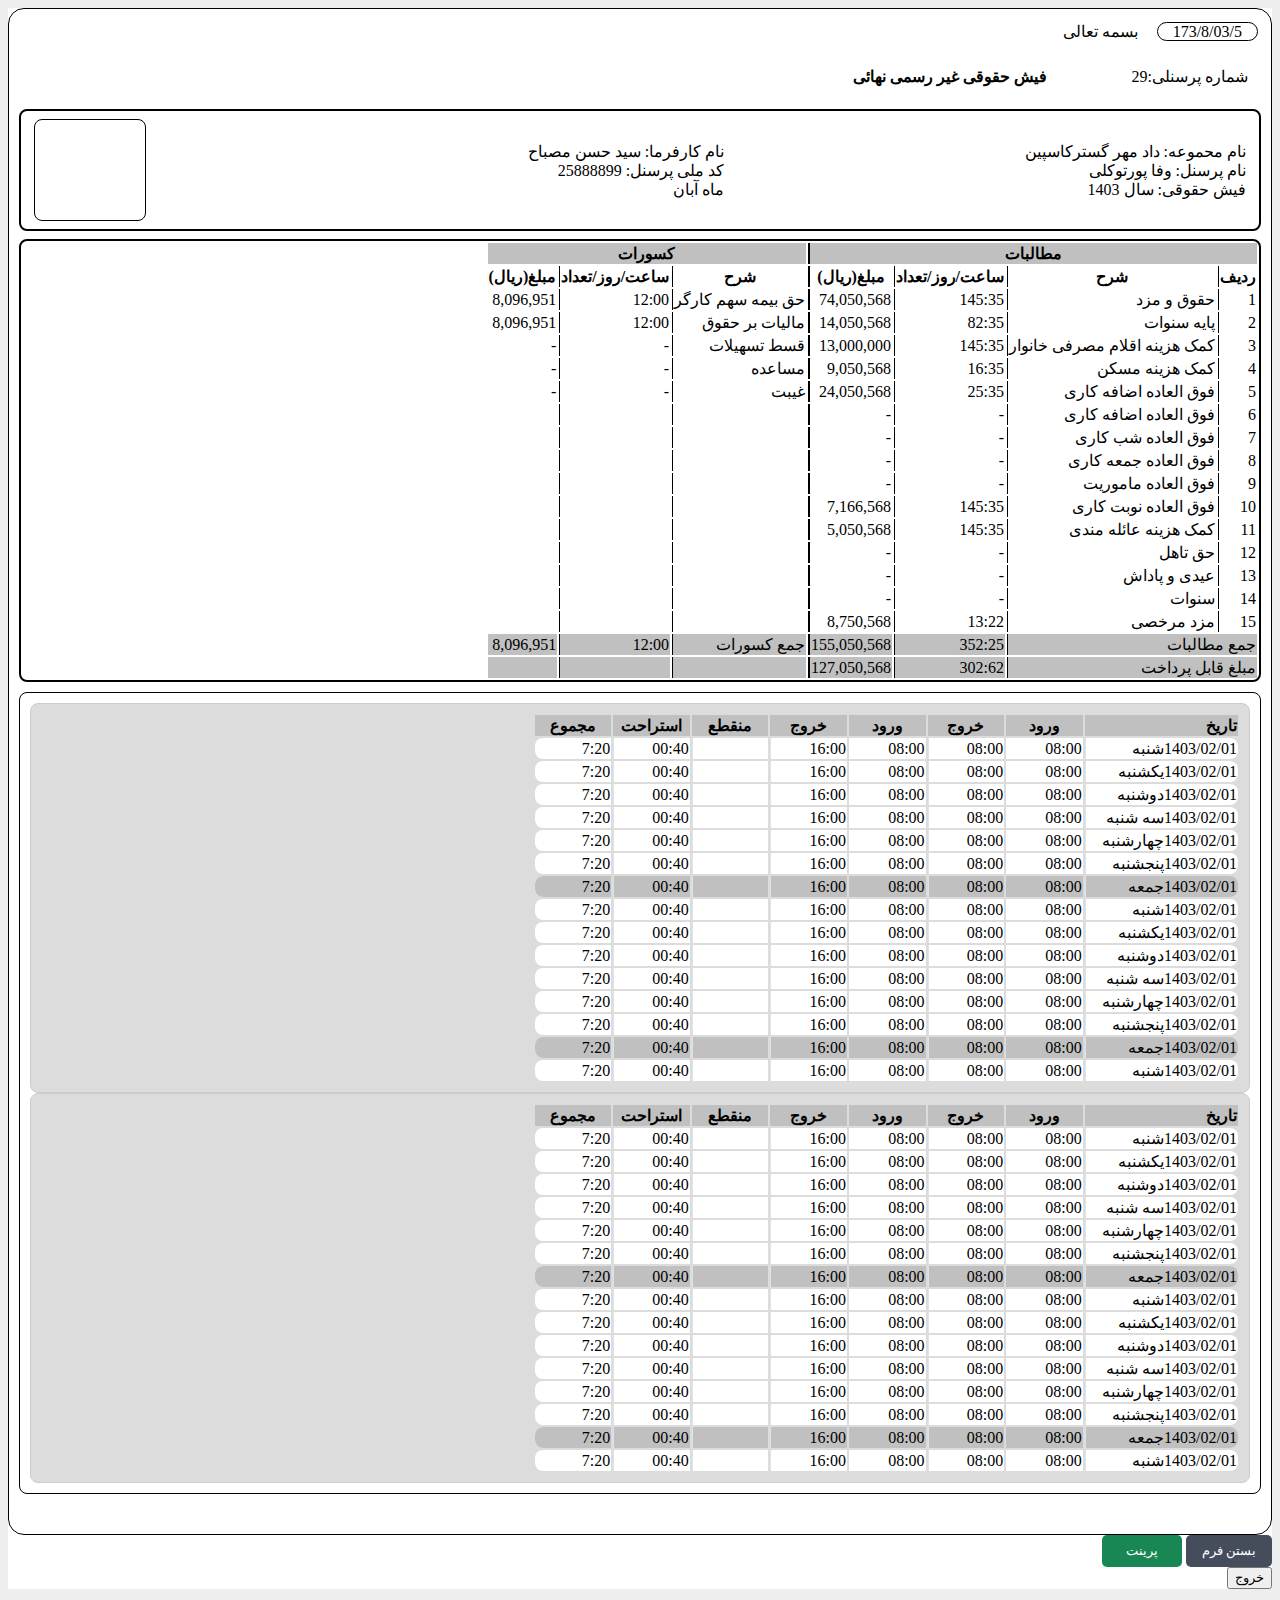
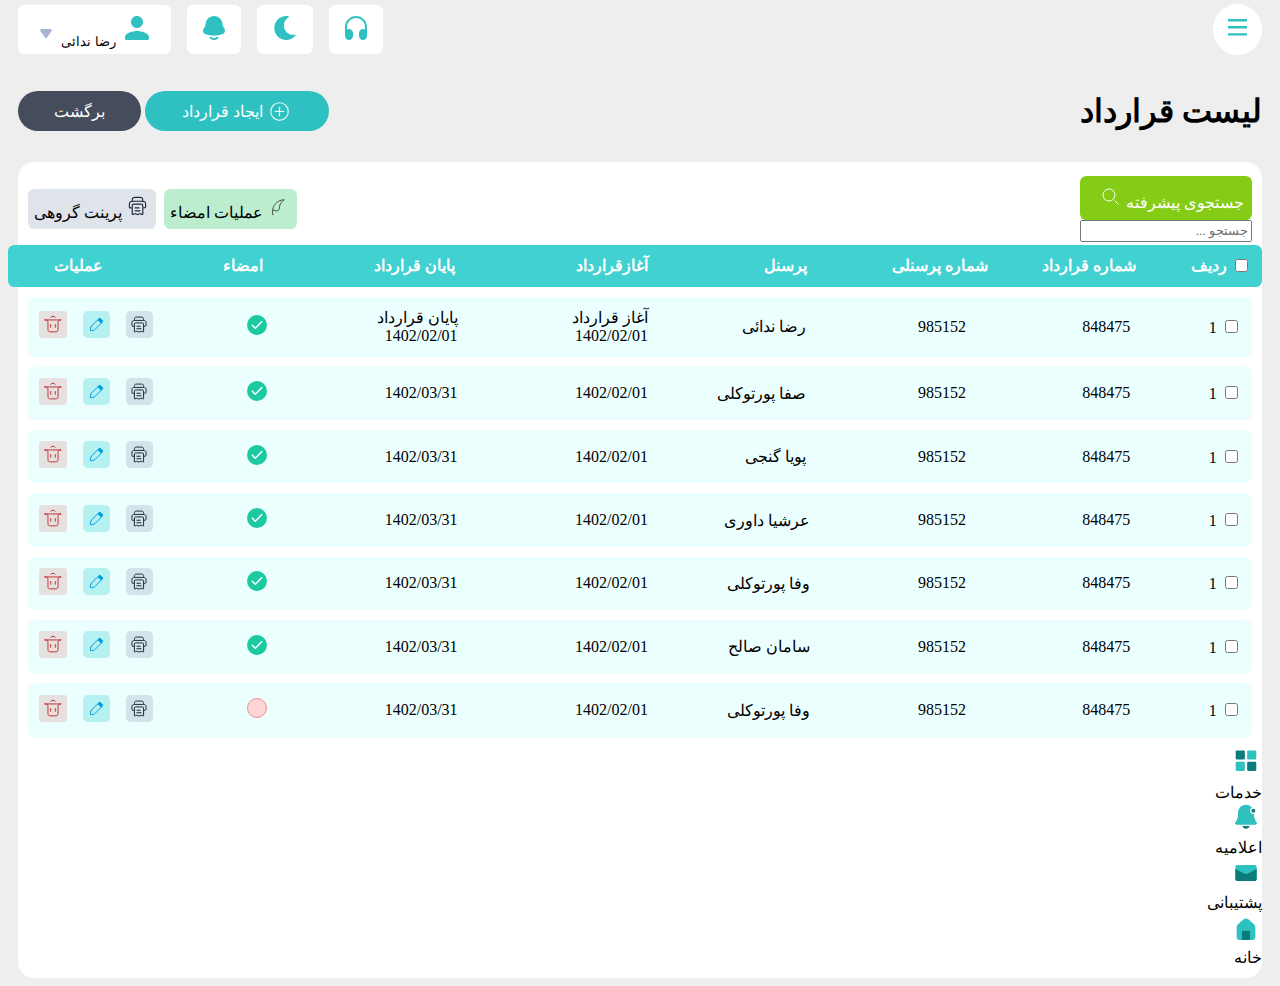
==== commit 1c5df605: "move styles and js in assets folder" ====
--- a/index.html
+++ b/index.html
@@ -4,9 +4,9 @@
     <meta charset="UTF-8">
     <meta name="viewport" content="width=device-width, initial-scale=1.0">
     <title>Document</title>
-    <link rel="stylesheet" href="style.css">
-    <link href="bootstrap-5.0.2-dist/css/bootstrap.css">
-    <link href="https://cdn.jsdelivr.net/npm/bootstrap@5.0.2/dist/css/bootstrap.min.css" rel="stylesheet" integrity="sha384-EVSTQN3/azprG1Anm3QDgpJLIm9Nao0Yz1ztcQTwFspd3yD65VohhpuuCOmLASjC" crossorigin="anonymous">
+    <link rel="stylesheet" href="assets/css/style.css">
+    <link href="assets/libs/bootstrap-5.0.2-dist/css/bootstrap.min.css">
+    <!-- <link href="https://cdn.jsdelivr.net/npm/bootstrap@5.0.2/dist/css/bootstrap.min.css" rel="stylesheet" integrity="sha384-EVSTQN3/azprG1Anm3QDgpJLIm9Nao0Yz1ztcQTwFspd3yD65VohhpuuCOmLASjC" crossorigin="anonymous"> -->
 </head>
 <body>
     <div class="modal fade" id="printModal" tabindex="-1" aria-hidden="true" >
@@ -1153,8 +1153,8 @@
     </div>
 
     
-    <script src="jQuery.js"></script>
-    <script src="bootstrap-5.0.2-dist/js/bootstrap.js"></script>
+    <script src="assets/js/jQuery.js"></script>
+    <script src="assets/libs/bootstrap-5.0.2-dist/js/bootstrap.min.js"></script>
     <script>
         $(document).ready(function(){
             $('.navbar-hamburger').click(function(){
--- a/assets/css/style.css
+++ b/assets/css/style.css
@@ -0,0 +1,543 @@
+@font-face {
+    font-family: estedad;
+    src: url(fonts/Estedad-v5.0-Fontjo.com/Estedad[wght\,kshd].ttf);
+    src: url(fonts/Estedad-v5.0-Fontjo.com/Estedad[wght\,kshd].woff2);
+}
+*{
+    font-family: estedad ;
+}
+
+body{
+    box-sizing: border-box;
+    background-color: #EEEEEE !important;
+}
+
+#container{
+    display:flex;
+    gap: .2rem;
+}
+#userMenu{
+    width: 100% ;
+    padding-right: 10px;
+}
+/* sidebar */
+#sideBar{
+    display:none;
+    background-image:linear-gradient(#30C2C2,#077171);
+    border-radius:2rem 0 0 2rem;
+    height:100vh;
+    white-space:nowrap;
+    position: relative;
+    transition: all .3s ease-in-out;
+    
+}
+
+#userMenu{
+    padding-left:10px;
+}
+
+    #sideBar .buttons{
+        margin-top:4rem;
+        padding-left:10px;
+    }
+
+    #sideBar button{
+        display: block;
+        margin-top:2rem;
+        border:none;
+        background-color:transparent;
+        color:white;
+    }
+
+
+/* navbar */
+#navbar{
+    display:flex ;
+    justify-content: space-between;
+    align-items: center;
+    margin: 0 auto;
+    margin-top:15px;
+}
+
+.navbar-icons{
+    display: flex;
+    gap: 1rem;
+}
+
+.navbar-icons button{
+    border: none;
+    background-color: white;
+    padding: .3rem 1rem;
+    border-radius: .4rem;
+}
+
+.userProf{
+    display: flex;
+    align-items: center;
+}
+
+.navbar-hamburger button{
+    border: none;
+    background-color: white;
+    padding: 15px;
+    border-radius: 50%;
+}
+
+
+/* main page title-sector 1 */
+
+    #Main{
+        margin-top: 1rem !important;
+        margin: 0 auto;
+    }
+
+    #title-sector1 {
+        display: flex;
+        justify-content: space-between;
+    }
+
+    .title-sector1{
+        display: flex;
+        align-items: center;
+        gap: 4px;
+        width:25% ;
+    }
+
+    .title-sector1 div {
+        gap: 4px;
+        display: flex;
+        align-items: center;
+        justify-content: center;
+    }
+
+    .title-sector1 .create-contact{
+        width:60%;
+        text-align: center;
+        vertical-align: middle;
+    }
+    .title-sector1 .return{
+        width: 40%;
+        text-align: center;
+        vertical-align: middle;
+    }
+
+    .return , .create-contact{
+        height: 40px;
+        text-align: center;
+        border-radius: 1.4rem;
+        color: white;
+    }
+
+
+
+    #title-sector1 .create-contact{
+        background-color: #2FC1C1;
+        text-align: center;
+    }
+
+    #title-sector1 .return{
+        color: white;
+        background-color: #454D5C;
+    }
+
+    /* table */
+
+    #table{
+        background-color: #FFFFFF;
+        border-radius: 1rem;
+        padding: .7rem 0;
+        margin-top: 10px;
+    }
+    .entekhab-responsive-mobile{
+        display: none;
+    }
+    /* title sector 2  */
+
+    #title-sector2 {
+        display: flex;
+        justify-content:space-between ;
+        padding: 0 10px;
+        align-items: center;
+    }
+
+    .title-sector2-rightside{
+        background-color: #84CC16;
+        height: fit-content;
+        padding:.5rem;
+        border-radius: .4rem;
+        color: white;
+        cursor: pointer;
+    }
+
+    .title-sector2-leftside{
+        display: flex;
+        height: fit-content;
+        padding: 1rem 0;
+        gap: .5rem;
+        border-radius: .4rem;
+    }
+
+
+
+    .search{
+        background-color: #84CC16;
+        color: white;
+        border-radius: .5rem;
+    }
+
+    .emzaOp1{
+        background-color:#22C55E4D;
+        padding:.4rem ;
+        border-radius: .4rem;
+    }
+
+    .printGorohi{
+        background-color: #94A3B84D;
+        padding:.4rem;
+        border-radius: .4rem;
+    }
+
+
+    /* title-sector3 */
+    #title-sector3{
+        width: 99%;
+        margin: 0 auto;
+        padding: .7rem;
+        border-radius: .4rem;
+        display:flex;
+        gap: .5rem;
+        color: white;
+        background-color: #41D1D1;
+        font-weight: bold;
+    }
+
+    #title-sector3 .radif{
+        width:9.7%;
+        display: flex;
+        gap: 4px;
+    }
+    #title-sector3 .shGharar{
+        width:12.7%;
+    }
+    #title-sector3 .personel{
+        width:13.7%;
+    }
+    #title-sector3 .shPersonel{
+        width:15.7%;
+    }
+    #title-sector3 .aGharar{
+        width:16.7%;
+    }
+    #title-sector3 .pGharar{
+        width:16.7%;
+    }
+    #title-sector3 .emzaOp{
+        width:10.7%;
+    }
+    #title-sector3 .op{
+        width:10.7%;
+        text-align:center;
+    }
+
+
+
+
+
+
+    /* Datas */
+
+    #tableData .Data{
+        background-color: #ECFFFF;
+        display: flex;
+        justify-content: space-around;
+        align-items: center;
+        padding: .7rem;
+        margin: 10px 10px;
+        border-radius: .4rem;
+    }
+    
+    .radif{
+        width:9.7%;
+    }
+    .shGharardad{
+        width:14.4%;
+    }
+    .personel{
+        width:14.2%;
+    }
+    .shPersonel{
+        width:13.7%;
+    }
+    .aGharardad{
+        width:16.7%;
+    }
+    .pGharardad{
+        width:16.7%;
+    }
+    .dEmza{
+        width:10%;
+    }
+    
+    .actions{
+        width: 10%;
+        display: flex;
+        justify-content: space-between;
+        align-items: center;
+        gap:.1rem;
+    }
+    
+/* click class */
+    .active{
+        display: block !important;
+        animation: sideTransition 200ms ease;
+    }
+    .close{
+        display:none;
+        animation: closeTransition 200ms ease;
+    }
+    
+    
+    @keyframes sideTransition {
+        from{
+            right:-170px;
+        }
+        to{
+            right: 0px;
+        }
+    }
+    @keyframes closeTransition {
+        from{
+            right: 0px;
+        }
+        to{
+            right:-170px;
+        }
+    }
+
+/* responsive */
+
+@media (max-width:769px){
+    #title-sector3 .shGharar {
+        display: none !important;
+    }
+
+    #title-sector3 .pGharar{
+        display: none !important;
+    }
+
+    #title-sector3 .radif{
+        width:15%;
+    }
+    #title-sector3 .shPersonel{
+        width:23%; 
+    }
+    #title-sector3 .personel{
+        width:20%;
+    }
+    #title-sector3 .aGharar{
+        width:20%;
+    }
+    #title-sector3 .emzaOp{
+        width:16%;
+    }
+    #title-sector3 .op{
+        width:15%;
+    }
+
+
+
+    .Data .shGharardad {
+        display: none ;
+    }
+
+    .Data .pGharardad{
+        display: none ;
+    }
+
+}
+
+
+
+@media(max-width:576px){
+    *{
+        font-size:.9rem;
+    }
+    #search{
+        display: none;
+    }
+    table{
+        width: 105% !important;
+    }
+    #navbar{
+        display:none;
+    }
+    #title-sector1 .create-contact{
+        display:none;
+        width:0%;
+    }
+    #title-sector1 .return{
+        display:block;
+        width:100%;
+        height:fit-content;
+        padding:.5rem
+    }
+    .entekhab-responsive-mobile{
+        display: block !important;
+    }
+
+    #title-sector2{
+        display:block;
+        gap: 0 !important;
+    }
+    .title-sector2-rightside{
+        display:block ;
+        width: 100% !important;
+        
+    }
+
+    .entekhab-responsive-mobile{
+        background-color:#3AD1D1;
+        padding:.4rem;
+        border-radius: .4rem;
+        color: white;
+    }
+
+    #title-sector2 .emzaOp1{
+        display: none;
+    }
+    .title-sector2-leftside{
+        justify-content: space-between;
+    }
+
+    .Data{
+        border: 2px dashed #B5F1F1;
+    }
+
+
+
+    #title-sector3{
+        display:none;
+    }
+
+    .Data .dEmza{
+        display:none;
+    }
+
+    .Data .shPersonel{
+        display: none;
+    }
+    
+    .Data .pGharardad {
+        display: block;
+    }
+
+    .response-remove{
+        display: none;
+        
+    }
+
+
+    .radif{
+        display: flex;
+        justify-content: space-between;
+        width:10.7%;
+        padding:.2rem .6rem;
+        background-color: #57E3E340;  
+        border-radius: .4rem;
+    }
+
+    .personel{
+        width:20.2%;
+    }
+    .aGharardad{
+        width:16.7%;
+    }
+    .pGharardad{
+        width:16.7%;
+    }
+
+
+    .title-sector2-rightside{
+        text-align: center;
+    }
+    .title-sector2-leftside{
+        padding: .3rem 0 !important;
+    }
+    #tableData .Data:first-child{
+        margin:5px 10px 10px 10px;
+    }
+
+
+
+    .Data .actions{
+        justify-content: end;
+        width: 30px !important;
+        height: 30px !important;
+    }
+
+}
+/* bug */
+@media (max-width:767px){
+    .bug{
+        display: none !important;
+    }
+    .Data:first-child .aGharardad div{
+        display: none !important;
+    }
+}
+
+
+/* print table Data */
+.estesna td , .estesna th{
+    border-bottom: none !important;
+    border-left:1px solid !important ;
+}
+
+
+/* print essentials */
+.modal .modal-dialog .modal-content{
+    background-color: white !important;
+}
+
+
+@page{
+    size: A3;
+    margin: 0mm;
+    page-break-after: auto;
+}
+
+@media print {
+    #print{
+        max-width: 100%;
+        /* width: 22.4cm; */
+    }
+
+    *{
+        font-size: 12px !important;
+    }
+    body{
+        print-color-adjust: exact;
+        -webkit-print-color-adjust: exact;
+        visibility: hidden;
+        page-break-after: auto;
+    }
+
+    html ,body {
+      margin: 0 !important;
+      padding: 0 !important;
+      color: #000;
+      background-color: #fff;
+    }
+
+    #printSection{
+        /* height:28cm;
+        width: 21cm; */
+        width: 100% !important;
+        visibility: visible !important;
+        page-break-after: auto;
+    }
+
+    #footer-button {
+        visibility: hidden;
+    }
+  }
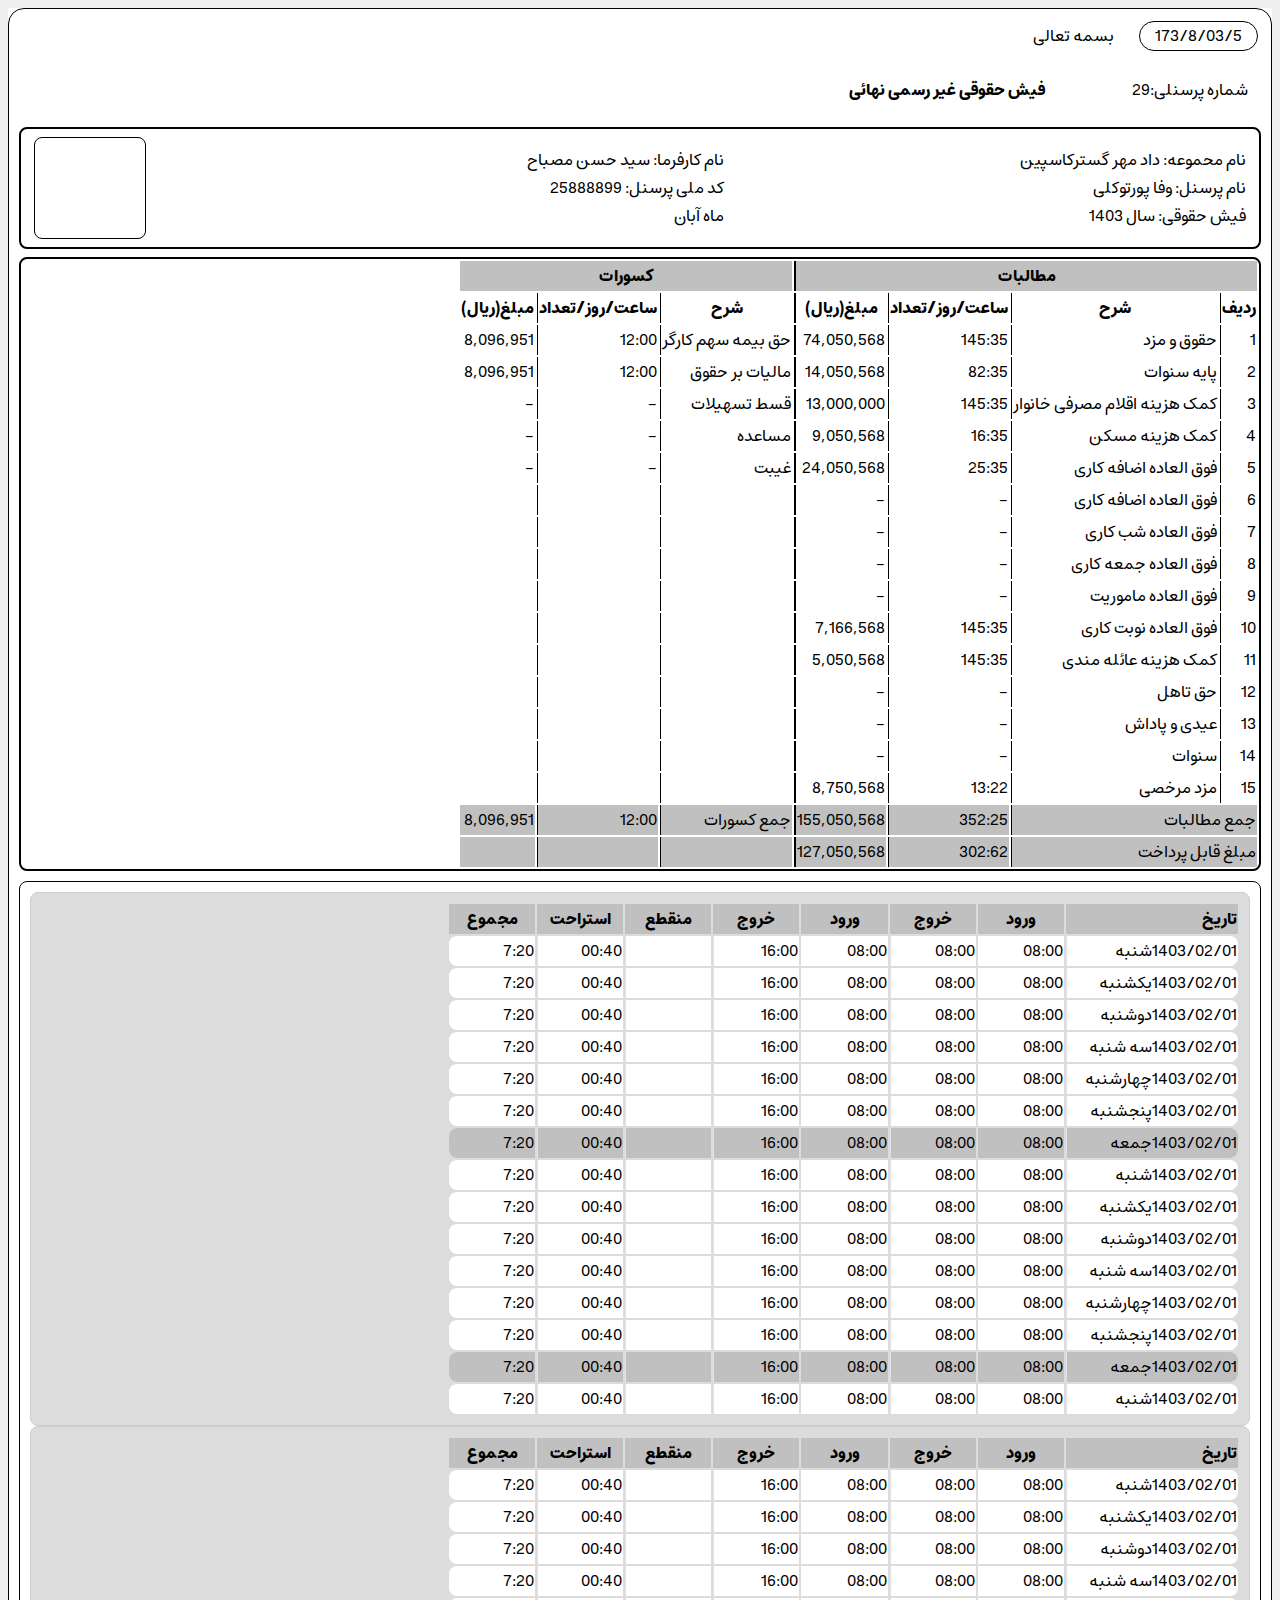
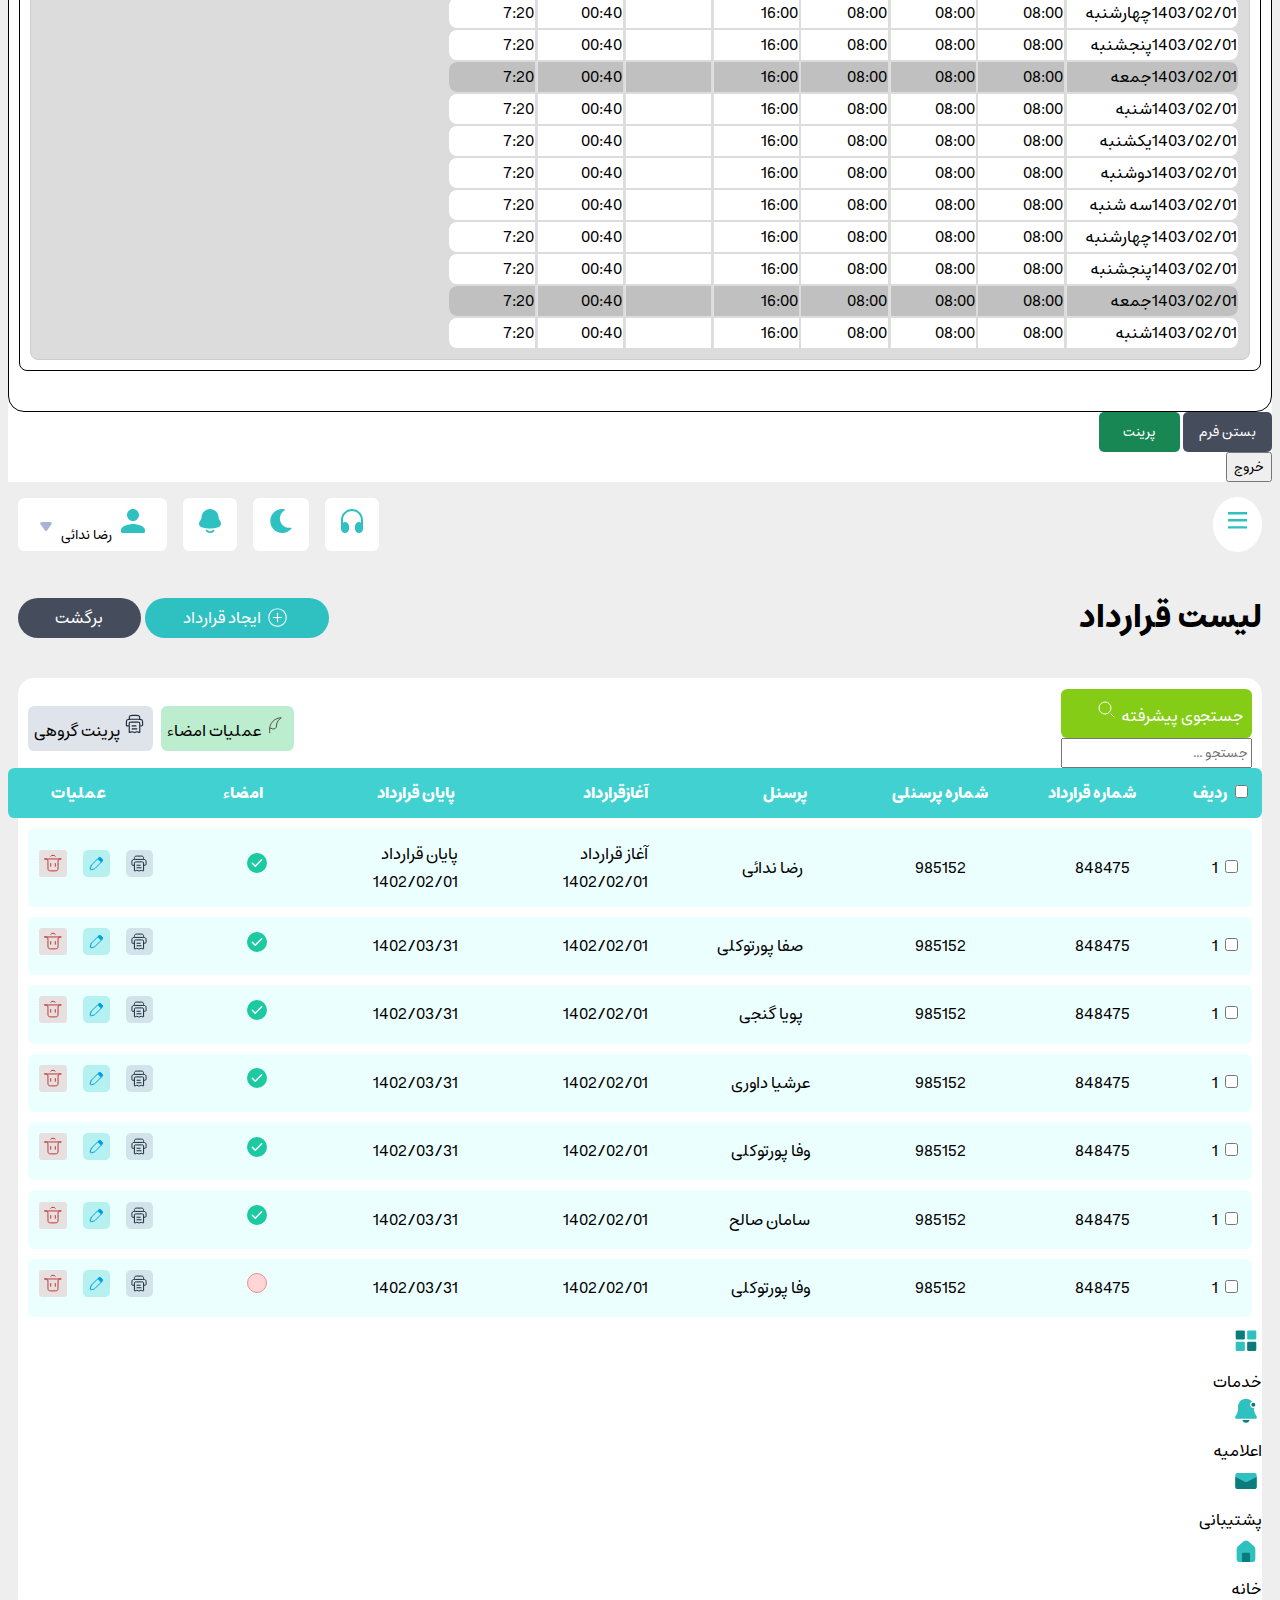
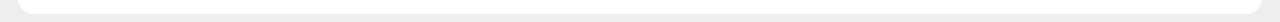
==== commit 9a19adf6: "sorted fonts url" ====
--- a/index.html
+++ b/index.html
@@ -6,7 +6,7 @@
     <title>Document</title>
     <link rel="stylesheet" href="assets/css/style.css">
     <link href="assets/libs/bootstrap-5.0.2-dist/css/bootstrap.min.css">
-    <!-- <link href="https://cdn.jsdelivr.net/npm/bootstrap@5.0.2/dist/css/bootstrap.min.css" rel="stylesheet" integrity="sha384-EVSTQN3/azprG1Anm3QDgpJLIm9Nao0Yz1ztcQTwFspd3yD65VohhpuuCOmLASjC" crossorigin="anonymous"> -->
+    <link href="https://cdn.jsdelivr.net/npm/bootstrap@5.0.2/dist/css/bootstrap.min.css" rel="stylesheet" integrity="sha384-EVSTQN3/azprG1Anm3QDgpJLIm9Nao0Yz1ztcQTwFspd3yD65VohhpuuCOmLASjC" crossorigin="anonymous">
 </head>
 <body>
     <div class="modal fade" id="printModal" tabindex="-1" aria-hidden="true" >
--- a/assets/css/style.css
+++ b/assets/css/style.css
@@ -1,7 +1,7 @@
 @font-face {
     font-family: estedad;
-    src: url(fonts/Estedad-v5.0-Fontjo.com/Estedad[wght\,kshd].ttf);
-    src: url(fonts/Estedad-v5.0-Fontjo.com/Estedad[wght\,kshd].woff2);
+    src: url(../fonts/Estedad-v5.0-Fontjo.com/Estedad[wght\,kshd].ttf);
+    src: url(../fonts/Estedad-v5.0-Fontjo.com/Estedad[wght\,kshd].woff2);
 }
 *{
     font-family: estedad ;
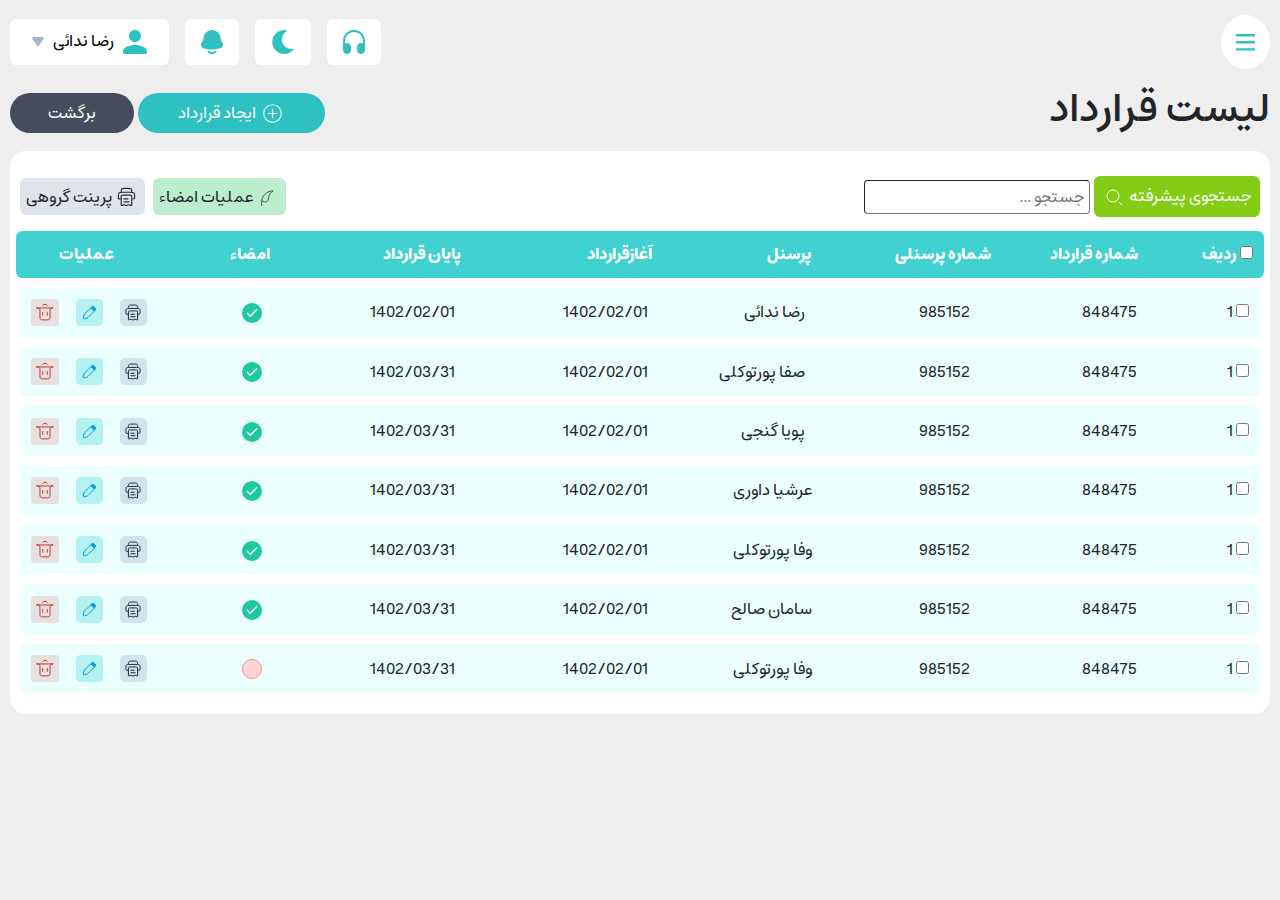
==== commit 1fc68f80: "my last changes in vs 2" ====
--- a/index.html
+++ b/index.html
@@ -4,9 +4,8 @@
     <meta charset="UTF-8">
     <meta name="viewport" content="width=device-width, initial-scale=1.0">
     <title>Document</title>
-    <link rel="stylesheet" href="assets/css/style.css">
-    <link href="assets/libs/bootstrap-5.0.2-dist/css/bootstrap.min.css">
-    <link href="https://cdn.jsdelivr.net/npm/bootstrap@5.0.2/dist/css/bootstrap.min.css" rel="stylesheet" integrity="sha384-EVSTQN3/azprG1Anm3QDgpJLIm9Nao0Yz1ztcQTwFspd3yD65VohhpuuCOmLASjC" crossorigin="anonymous">
+    <link href="assets/css/style.css" rel="stylesheet" >
+    <link href="assets/libs/bootstrap-5.0.2-dist/css/bootstrap.rtl.css" rel="stylesheet">
 </head>
 <body>
     <div class="modal fade" id="printModal" tabindex="-1" aria-hidden="true" >
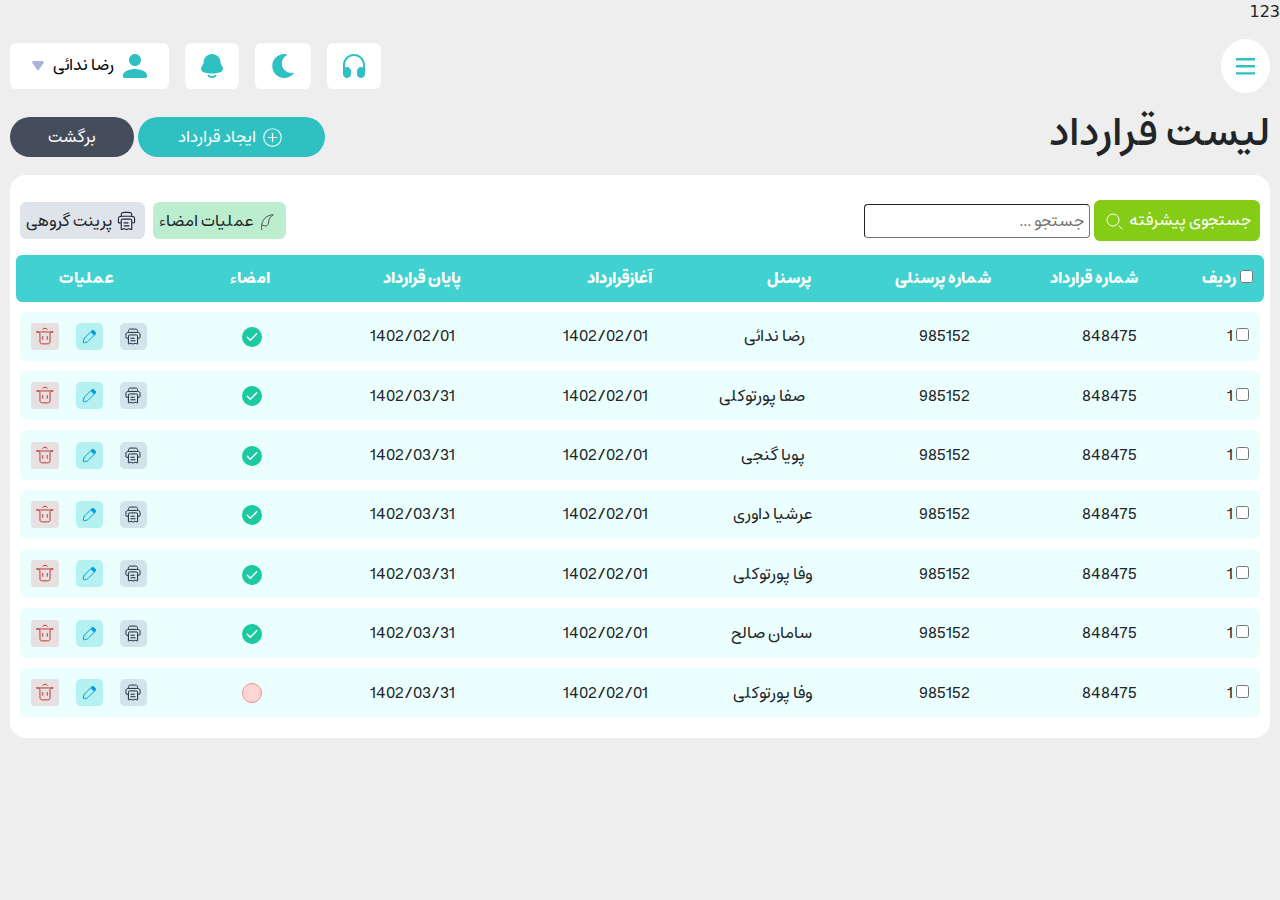
==== commit f367cd80: "test main2" ====
--- a/index.html
+++ b/index.html
@@ -8,6 +8,8 @@
     <link href="assets/libs/bootstrap-5.0.2-dist/css/bootstrap.rtl.css" rel="stylesheet">
 </head>
 <body>
+
+    123
     <div class="modal fade" id="printModal" tabindex="-1" aria-hidden="true" >
         <div style="max-width: 1400px;" class="modal-dialog">
           <div class="modal-content">
